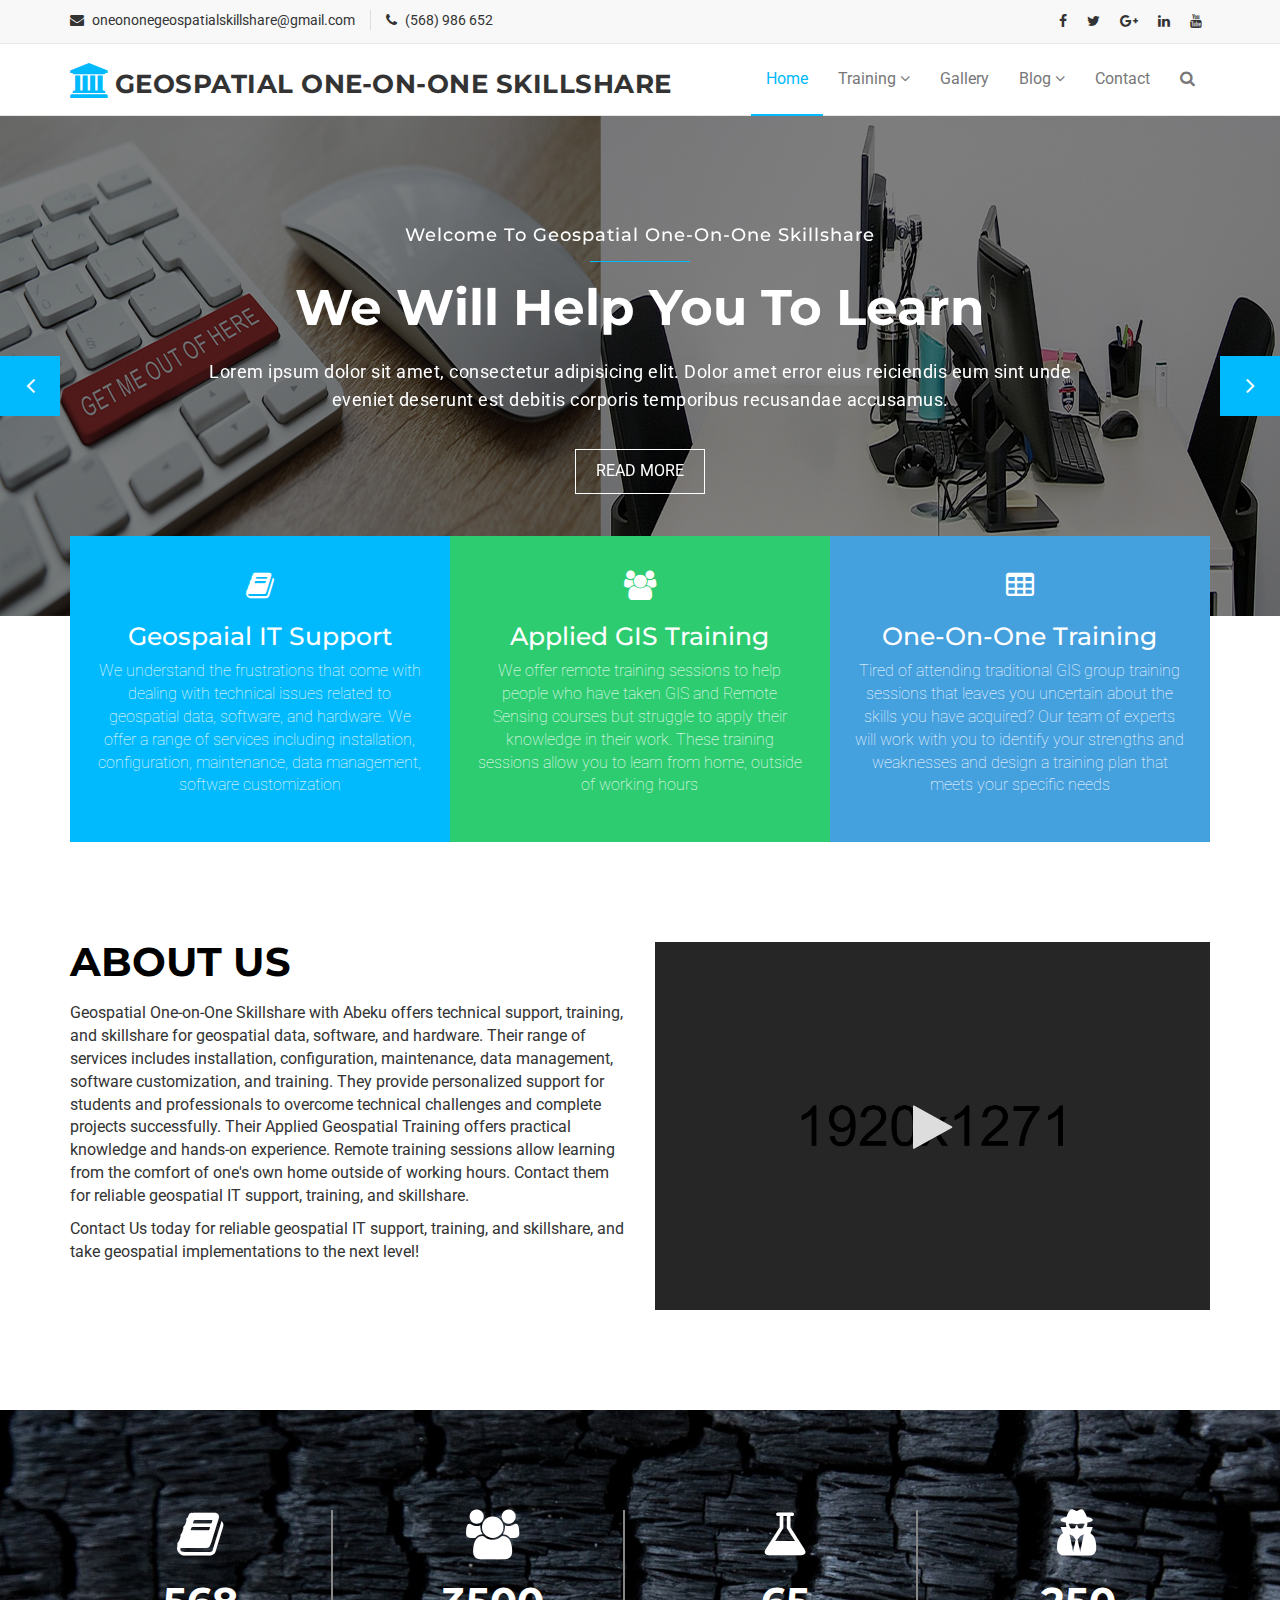
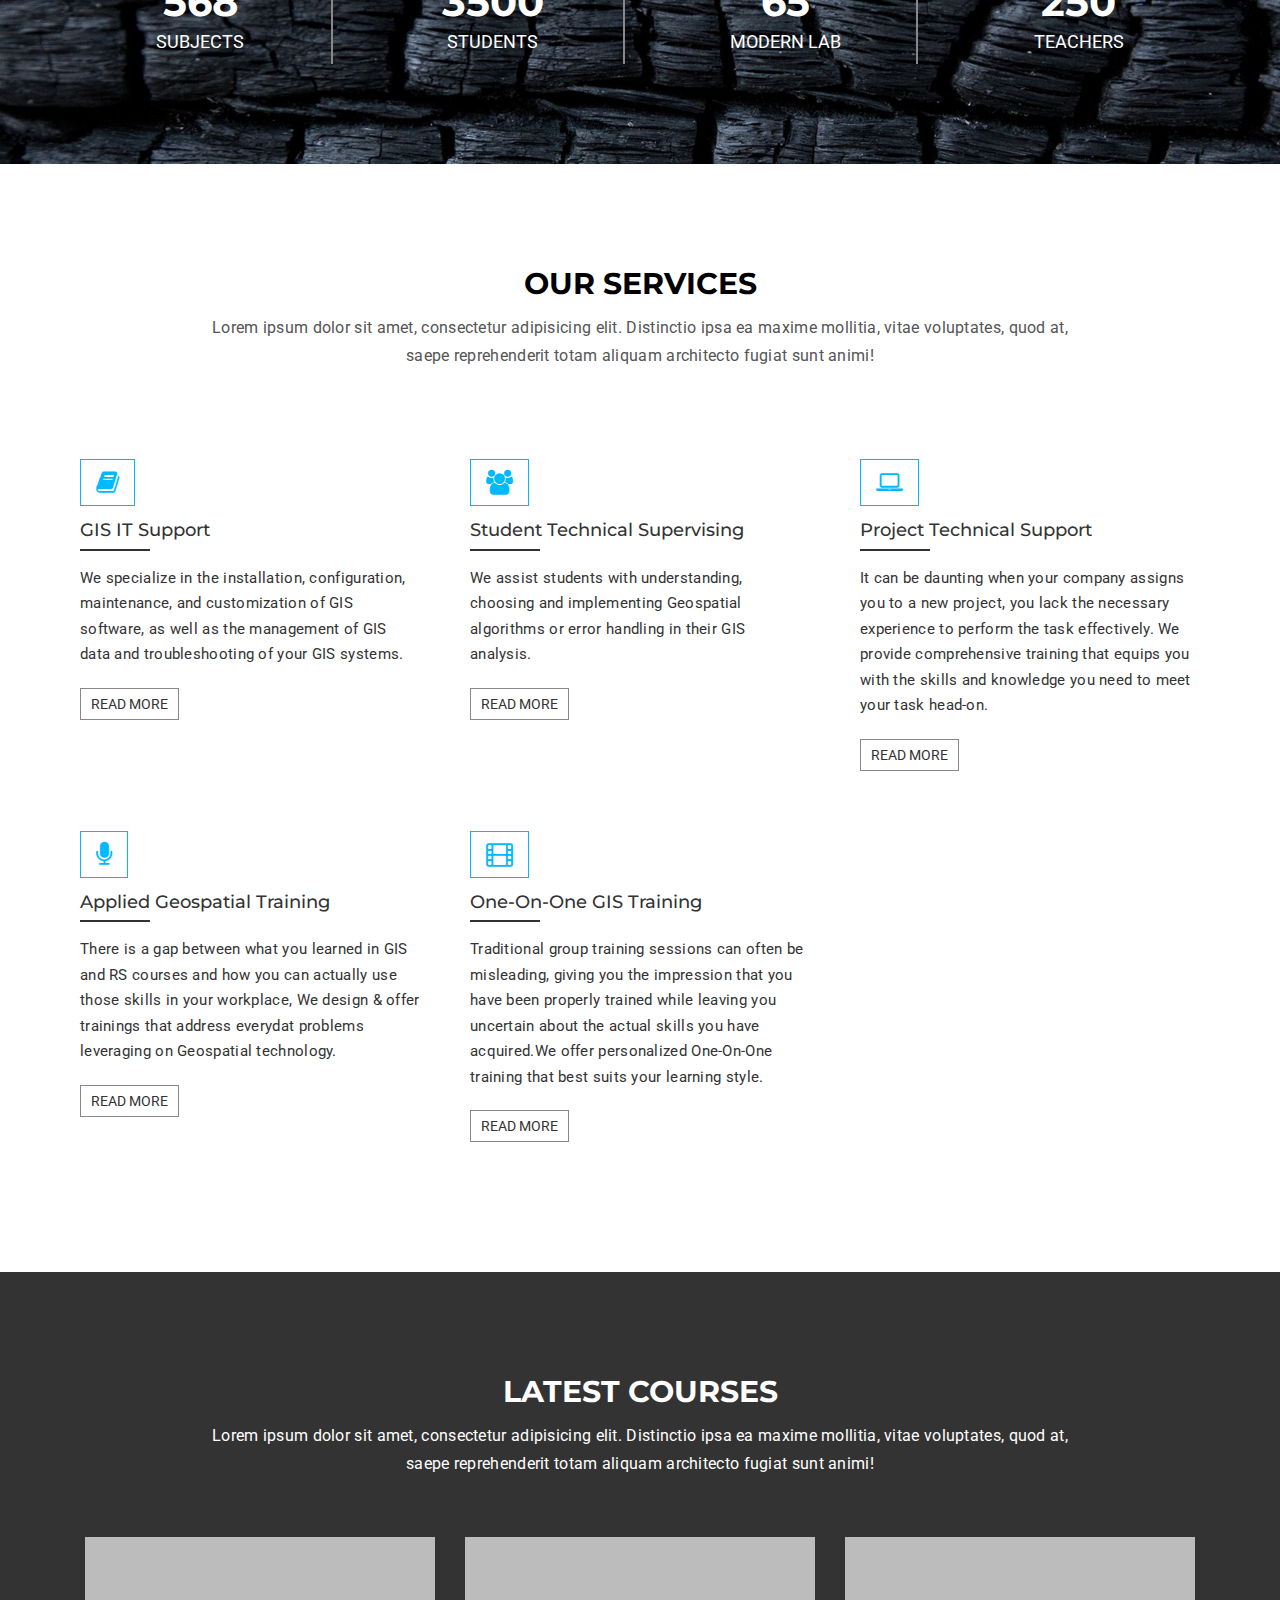
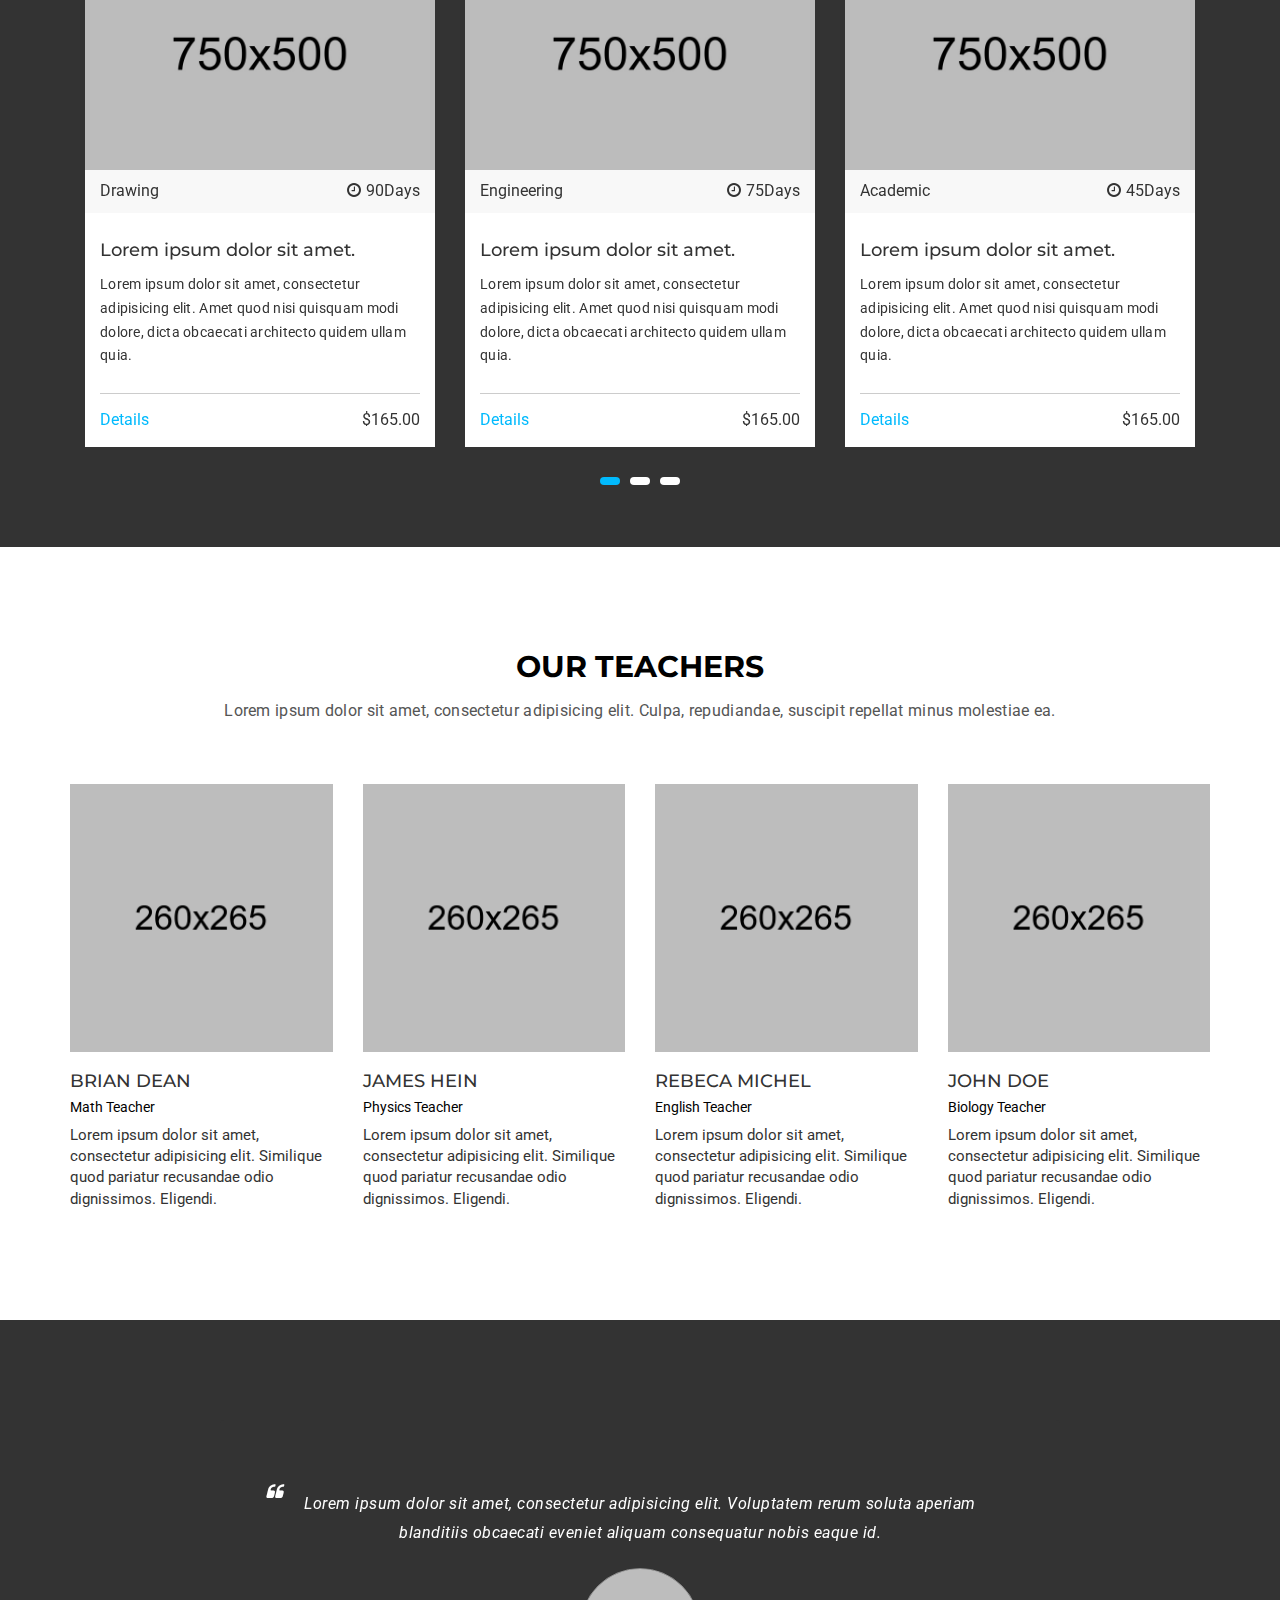
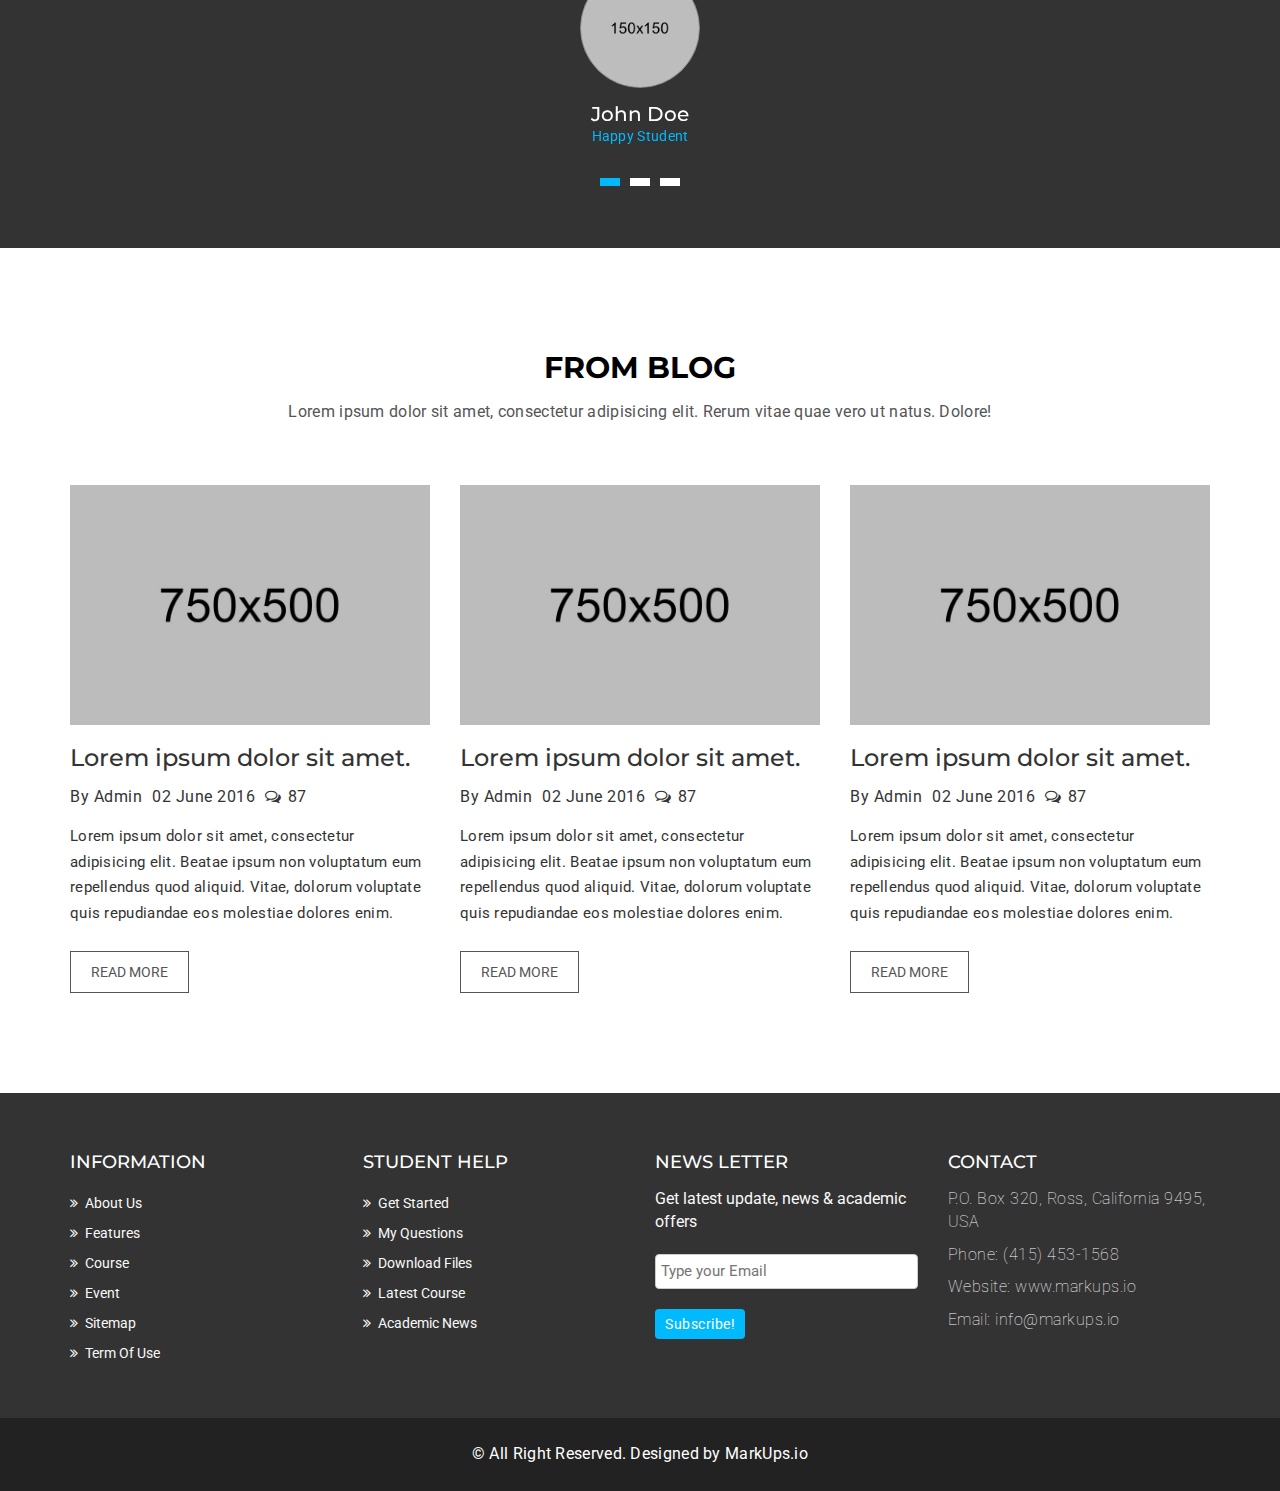
==== index.html @ d15db7eb "Text Logo" ====
<!DOCTYPE html>
<html lang="en">
  <head>
    <meta charset="utf-8">
    <meta http-equiv="X-UA-Compatible" content="IE=edge">
    <meta name="viewport" content="width=device-width, initial-scale=1">    
    <title>One-On-One| Home</title>

    <!-- Favicon -->
    <!-- <link rel="shortcut icon" href="assets/img/favicon.ico" type="image/x-icon"> -->

    <!-- Font awesome -->
    <link href="assets/css/font-awesome.css" rel="stylesheet">
    <!-- Bootstrap -->
    <link href="assets/css/bootstrap.css" rel="stylesheet">   
    <!-- Slick slider -->
    <link rel="stylesheet" type="text/css" href="assets/css/slick.css">          
    <!-- Fancybox slider -->
    <link rel="stylesheet" href="assets/css/jquery.fancybox.css" type="text/css" media="screen" /> 
    <!-- Theme color -->
    <link id="switcher" href="assets/css/theme-color/default-theme.css" rel="stylesheet">          

    <!-- Main style sheet -->
    <link href="assets/css/style.css" rel="stylesheet">    

   
    <!-- Google Fonts -->
    <link href='https://fonts.googleapis.com/css?family=Montserrat:400,700' rel='stylesheet' type='text/css'>
    <link href='https://fonts.googleapis.com/css?family=Roboto:400,400italic,300,300italic,500,700' rel='stylesheet' type='text/css'>
    

    <!-- HTML5 shim and Respond.js for IE8 support of HTML5 elements and media queries -->
    <!-- WARNING: Respond.js doesn't work if you view the page via file:// -->
    <!--[if lt IE 9]>
      <script src="https://oss.maxcdn.com/html5shiv/3.7.2/html5shiv.min.js"></script>
      <script src="https://oss.maxcdn.com/respond/1.4.2/respond.min.js"></script>
    <![endif]-->

  </head>
  <body> 

  <!--START SCROLL TOP BUTTON -->
    <a class="scrollToTop" href="#">
      <i class="fa fa-angle-up"></i>      
    </a>
  <!-- END SCROLL TOP BUTTON -->

  <!-- Start header  -->
  <header id="mu-header">
    <div class="container">
      <div class="row">
        <div class="col-lg-12 col-md-12">
          <div class="mu-header-area">
            <div class="row">
              <div class="col-lg-6 col-md-6 col-sm-6 col-xs-6">
                <div class="mu-header-top-left">
                  <div class="mu-top-email">
                    <i class="fa fa-envelope"></i>
                    <span>oneononegeospatialskillshare@gmail.com</span>
                  </div>
                  <div class="mu-top-phone">
                    <i class="fa fa-phone"></i>
                    <span>(568) 986 652</span>
                  </div>
                </div>
              </div>
              <div class="col-lg-6 col-md-6 col-sm-6 col-xs-6">
                <div class="mu-header-top-right">
                  <nav>
                    <ul class="mu-top-social-nav">
                      <li><a href="#"><span class="fa fa-facebook"></span></a></li>
                      <li><a href="#"><span class="fa fa-twitter"></span></a></li>
                      <li><a href="#"><span class="fa fa-google-plus"></span></a></li>
                      <li><a href="#"><span class="fa fa-linkedin"></span></a></li>
                      <li><a href="#"><span class="fa fa-youtube"></span></a></li>
                    </ul>
                  </nav>
                </div>
              </div>
            </div>
          </div>
        </div>
      </div>
    </div>
  </header>
  <!-- End header  -->
  <!-- Start menu -->
  <section id="mu-menu">
    <nav class="navbar navbar-default" role="navigation">  
      <div class="container">
        <div class="navbar-header">
          <!-- FOR MOBILE VIEW COLLAPSED BUTTON -->
          <button type="button" class="navbar-toggle collapsed" data-toggle="collapse" data-target="#navbar" aria-expanded="false" aria-controls="navbar">
            <span class="sr-only">Toggle navigation</span>
            <span class="icon-bar"></span>
            <span class="icon-bar"></span>
            <span class="icon-bar"></span>
          </button>
          <!-- LOGO -->              
          <!-- TEXT BASED LOGO -->
          <a class="navbar-brand" href="index.html"><i class="fa fa-university"></i><span>Geospatial One-On-One Skillshare</span></a>
          <!-- IMG BASED LOGO  -->
          <!-- <a class="navbar-brand" href="index.html"><img src="assets/img/logo.png" alt="logo"></a> -->
        </div>
        <div id="navbar" class="navbar-collapse collapse">
          <ul id="top-menu" class="nav navbar-nav navbar-right main-nav">
            <li class="active"><a href="index.html">Home</a></li>            
            <li class="dropdown">
              <a href="#" class="dropdown-toggle" data-toggle="dropdown">Training <span class="fa fa-angle-down"></span></a>
              <ul class="dropdown-menu" role="menu">
                <li><a href="course.html">Course Archive</a></li>                
                <li><a href="course-detail.html">Course Detail</a></li>                
              </ul>
            </li>           
            <li><a href="gallery.html">Gallery</a></li>
            <li class="dropdown">
              <a href="#" class="dropdown-toggle" data-toggle="dropdown">Blog <span class="fa fa-angle-down"></span></a>
              <ul class="dropdown-menu" role="menu">
                <li><a href="blog-archive.html">Blog Archive</a></li>                
                <li><a href="blog-single.html">Blog Single</a></li>                
              </ul>
            </li>            
            <li><a href="contact.html">Contact</a></li>             
            <li><a href="#" id="mu-search-icon"><i class="fa fa-search"></i></a></li>
          </ul>                     
        </div><!--/.nav-collapse -->        
      </div>     
    </nav>
  </section>
  <!-- End menu -->
  <!-- Start search box -->
  <div id="mu-search">
    <div class="mu-search-area">      
      <button class="mu-search-close"><span class="fa fa-close"></span></button>
      <div class="container">
        <div class="row">
          <div class="col-md-12">            
            <form class="mu-search-form">
              <input type="search" placeholder="Type Your Keyword(s) & Hit Enter">              
            </form>
          </div>
        </div>
      </div>
    </div>
  </div>
  <!-- End search box -->
  <!-- Start Slider -->
  <section id="mu-slider">
    <!-- Start single slider item -->
    <div class="mu-slider-single">
      <div class="mu-slider-img">
        <figure>
          <img src="assets/img/slider/1.jpg" alt="img">
        </figure>
      </div>
      <div class="mu-slider-content">
        <h4>Welcome To Geospatial One-On-One Skillshare</h4>
        <span></span>
        <h2>We Will Help You To Learn</h2>
        <p>Lorem ipsum dolor sit amet, consectetur adipisicing elit. Dolor amet error eius reiciendis eum sint unde eveniet deserunt est debitis corporis temporibus recusandae accusamus.</p>
        <a href="#" class="mu-read-more-btn">Read More</a>
      </div>
    </div>
    <!-- Start single slider item -->
    <!-- Start single slider item -->
    <div class="mu-slider-single">
      <div class="mu-slider-img">
        <figure>
          <img src="assets/img/slider/2.jpg" alt="img">
        </figure>
      </div>
      <div class="mu-slider-content">
        <h4>Premiumu Quality Free Template</h4>
        <span></span>
        <h2>Best Education Template Ever</h2>
        <p>Lorem ipsum dolor sit amet, consectetur adipisicing elit. Dolor amet error eius reiciendis eum sint unde eveniet deserunt est debitis corporis temporibus recusandae accusamus.</p>
        <a href="#" class="mu-read-more-btn">Read More</a>
      </div>
    </div>
    <!-- Start single slider item -->
    <!-- Start single slider item -->
    <div class="mu-slider-single">
      <div class="mu-slider-img">
        <figure>
          <img src="assets/img/slider/3.jpg" alt="img">
        </figure>
      </div>
      <div class="mu-slider-content">
        <h4>Exclusivly For Education</h4>
        <span></span>
        <h2>Education For Everyone</h2>
        <p>Lorem ipsum dolor sit amet, consectetur adipisicing elit. Dolor amet error eius reiciendis eum sint unde eveniet deserunt est debitis corporis temporibus recusandae accusamus.</p>
        <a href="#" class="mu-read-more-btn">Read More</a>
      </div>
    </div>
    <!-- Start single slider item -->    
  </section>
  <!-- End Slider -->
  <!-- Start service  -->
  <section id="mu-service">
    <div class="container">
      <div class="row">
        <div class="col-lg-12 col-md-12">
          <div class="mu-service-area">
            <!-- Start single service -->
            <div class="mu-service-single">
              <span class="fa fa-book"></span>
              <h3>Geospaial IT Support</h3>
              <p>We understand the frustrations that come with dealing with technical issues related to geospatial data, software, and hardware. We offer a range of services including installation, configuration, maintenance, data management, software customization</p>
            </div>
            <!-- Start single service -->
            <!-- Start single service -->
            <div class="mu-service-single">
              <span class="fa fa-users"></span>
              <h3>Applied GIS Training</h3>
              <p>We offer remote training sessions to help people who have taken GIS and Remote Sensing courses but struggle to apply their knowledge in their work. These training sessions allow you to learn from home, outside of working hours</p>
            </div>
            <!-- Start single service -->
            <!-- Start single service -->
            <div class="mu-service-single">
              <span class="fa fa-table"></span>
              <h3>One-On-One Training</h3>
              <p>Tired of attending traditional GIS group training sessions that leaves you uncertain about the skills you have acquired? Our team of experts will work with you to identify your strengths and weaknesses and design a training plan that meets your specific needs</p>
            </div>
            <!-- Start single service -->
          </div>
        </div>
      </div>
    </div>
  </section>
  <!-- End service  -->

  <!-- Start about us -->
  <section id="mu-about-us">
    <div class="container">
      <div class="row">
        <div class="col-md-12">
          <div class="mu-about-us-area">           
            <div class="row">
              <div class="col-lg-6 col-md-6">
                <div class="mu-about-us-left">
                  <!-- Start Title -->
                  <div class="mu-title">
                    <h2>About Us</h2>              
                  </div>
                  <!-- End Title -->
                  <p>Geospatial One-on-One Skillshare with Abeku offers technical support, training, and skillshare for geospatial data, software, and hardware. Their range of services includes installation, configuration, maintenance, data management, software customization, and training. They provide personalized support for students and professionals to overcome technical challenges and complete projects successfully. Their Applied Geospatial Training offers practical knowledge and hands-on experience. Remote training sessions allow learning from the comfort of one's own home outside of working hours. Contact them for reliable geospatial IT support, training, and skillshare.</p>
                  <!-- <ul>
                    <li>Lorem ipsum dolor sit amet, consectetur adipisicing elit.</li>
                    <li>Saepe a minima quod iste libero rerum dicta!</li>
                    <li>Voluptas obcaecati, iste porro fugit soluta consequuntur. Veritatis?</li>
                    <li>Ipsam deserunt numquam ad error rem unde, omnis.</li>
                    <li>Repellat assumenda adipisci pariatur ipsam eos similique, explicabo.</li>
                  </ul> -->
                  <p>Contact Us today for reliable geospatial IT support, training, and skillshare, and take geospatial implementations to the next level!</p>
                </div>
              </div>
              <div class="col-lg-6 col-md-6">
                <div class="mu-about-us-right">                            
                <a id="mu-abtus-video" href="https://www.youtube.com/embed/HN3pm9qYAUs" target="mutube-video">
                  <img src="assets/img/about-us.jpg" alt="img">
                </a>                
                </div>
              </div>
            </div>
          </div>
        </div>
      </div>
    </div>
  </section>
  <!-- End about us -->

  <!-- Start about us counter -->
  <section id="mu-abtus-counter">
    <div class="container">
      <div class="row">
        <div class="col-md-12">
          <div class="mu-abtus-counter-area">
            <div class="row">
              <!-- Start counter item -->
              <div class="col-lg-3 col-md-3 col-sm-3">
                <div class="mu-abtus-counter-single">
                  <span class="fa fa-book"></span>
                  <h4 class="counter">568</h4>
                  <p>Subjects</p>
                </div>
              </div>
              <!-- End counter item -->
              <!-- Start counter item -->
              <div class="col-lg-3 col-md-3 col-sm-3">
                <div class="mu-abtus-counter-single">
                  <span class="fa fa-users"></span>
                  <h4 class="counter">3500</h4>
                  <p>Students</p>
                </div>
              </div>
              <!-- End counter item -->
              <!-- Start counter item -->
              <div class="col-lg-3 col-md-3 col-sm-3">
                <div class="mu-abtus-counter-single">
                  <span class="fa fa-flask"></span>
                  <h4 class="counter">65</h4>
                  <p>Modern Lab</p>
                </div>
              </div>
              <!-- End counter item -->
              <!-- Start counter item -->
              <div class="col-lg-3 col-md-3 col-sm-3">
                <div class="mu-abtus-counter-single no-border">
                  <span class="fa fa-user-secret"></span>
                  <h4 class="counter">250</h4>
                  <p>Teachers</p>
                </div>
              </div>
              <!-- End counter item -->
            </div>
          </div>
        </div>
      </div>
    </div>
  </section>
  <!-- End about us counter -->

  <!-- Start features section -->
  <section id="mu-features">
    <div class="container">
      <div class="row">
        <div class="col-lg-12 col-md-12">
          <div class="mu-features-area">
            <!-- Start Title -->
            <div class="mu-title">
              <h2>Our Services</h2>
              <p>Lorem ipsum dolor sit amet, consectetur adipisicing elit. Distinctio ipsa ea maxime mollitia, vitae voluptates, quod at, saepe reprehenderit totam aliquam architecto fugiat sunt animi!</p>
            </div>
            <!-- End Title -->
            <!-- Start features content -->
            <div class="mu-features-content">
              <div class="row">
                <div class="col-lg-4 col-md-4  col-sm-6">
                  <div class="mu-single-feature">
                    <span class="fa fa-book"></span>
                    <h4>GIS IT Support</h4>
                    <p> We specialize in the installation, configuration, maintenance, and customization of GIS software, as well as the management of GIS data and troubleshooting of your GIS systems.</p>
                    <a href="#">Read More</a>
                  </div>
                </div>
                <div class="col-lg-4 col-md-4 col-sm-6">
                  <div class="mu-single-feature">
                    <span class="fa fa-users"></span>
                    <h4>Student Technical Supervising</h4>
                    <p>We assist students with  understanding, choosing and implementing Geospatial algorithms or error handling in their GIS analysis.</p>
                    <a href="#">Read More</a>
                  </div>
                </div>
                <div class="col-lg-4 col-md-4 col-sm-6">
                  <div class="mu-single-feature">
                    <span class="fa fa-laptop"></span>
                    <h4>Project Technical Support</h4>
                    <p>It can be daunting when your company assigns you to a new project, you lack the necessary experience to perform the task effectively. We provide comprehensive training that equips you with the skills and knowledge you need to meet your task head-on.</p>
                    <a href="#">Read More</a>
                  </div>
                </div>
                <div class="col-lg-4 col-md-4 col-sm-6">
                  <div class="mu-single-feature">
                    <span class="fa fa-microphone"></span>
                    <h4>Applied Geospatial Training</h4>
                    <p> There is a gap between what you learned in GIS and RS courses and how you can actually use those skills in your workplace, We design & offer trainings that address everydat problems leveraging on Geospatial technology.</p>
                    <a href="#">Read More</a>
                  </div>
                </div>
                <div class="col-lg-4 col-md-4 col-sm-6">
                  <div class="mu-single-feature">
                    <span class="fa fa-film"></span>
                    <h4>One-On-One GIS Training</h4>
                    <p>Traditional group training sessions can often be misleading, giving you the impression that you have been properly trained while leaving you uncertain about the actual skills you have acquired.We offer personalized One-On-One training that best suits your learning style. </p>
                    <a href="#">Read More</a>
                  </div>
                </div>
                <!-- <div class="col-lg-4 col-md-4 col-sm-6">
                  <div class="mu-single-feature">
                    <span class="fa fa-certificate"></span>
                    <h4>Professional Certificate</h4>
                    <p>Lorem ipsum dolor sit amet, consectetur adipisicing elit. Accusamus non dolorem excepturi libero itaque sint labore similique maxime natus eum.</p>
                    <a href="#">Read More</a>
                  </div> -->
                </div>
              </div>
            </div>
            <!-- End features content -->
          </div>
        </div>
      </div>
    </div>
  </section>
  <!-- End features section -->

  <!-- Start latest course section -->
  <section id="mu-latest-courses">
    <div class="container">
      <div class="row">
        <div class="col-lg-12 col-md-12">
          <div class="mu-latest-courses-area">
            <!-- Start Title -->
            <div class="mu-title">
              <h2>Latest Courses</h2>
              <p>Lorem ipsum dolor sit amet, consectetur adipisicing elit. Distinctio ipsa ea maxime mollitia, vitae voluptates, quod at, saepe reprehenderit totam aliquam architecto fugiat sunt animi!</p>
            </div>
            <!-- End Title -->
            <!-- Start latest course content -->
            <div id="mu-latest-course-slide" class="mu-latest-courses-content">
              <div class="col-lg-4 col-md-4 col-xs-12">
                <div class="mu-latest-course-single">
                  <figure class="mu-latest-course-img">
                    <a href="#"><img src="assets/img/courses/1.jpg" alt="img"></a>
                    <figcaption class="mu-latest-course-imgcaption">
                      <a href="#">Drawing</a>
                      <span><i class="fa fa-clock-o"></i>90Days</span>
                    </figcaption>
                  </figure>
                  <div class="mu-latest-course-single-content">
                    <h4><a href="#">Lorem ipsum dolor sit amet.</a></h4>
                    <p>Lorem ipsum dolor sit amet, consectetur adipisicing elit. Amet quod nisi quisquam modi dolore, dicta obcaecati architecto quidem ullam quia.</p>
                    <div class="mu-latest-course-single-contbottom">
                      <a class="mu-course-details" href="#">Details</a>
                      <span class="mu-course-price" href="#">$165.00</span>
                    </div>
                  </div>
                </div>
              </div>
              <div class="col-lg-4 col-md-4 col-xs-12">
                <div class="mu-latest-course-single">
                  <figure class="mu-latest-course-img">
                    <a href="#"><img src="assets/img/courses/2.jpg" alt="img"></a>
                    <figcaption class="mu-latest-course-imgcaption">
                      <a href="#">Engineering </a>
                      <span><i class="fa fa-clock-o"></i>75Days</span>
                    </figcaption>
                  </figure>
                  <div class="mu-latest-course-single-content">
                    <h4><a href="#">Lorem ipsum dolor sit amet.</a></h4>
                    <p>Lorem ipsum dolor sit amet, consectetur adipisicing elit. Amet quod nisi quisquam modi dolore, dicta obcaecati architecto quidem ullam quia.</p>
                    <div class="mu-latest-course-single-contbottom">
                      <a class="mu-course-details" href="#">Details</a>
                      <span class="mu-course-price" href="#">$165.00</span>
                    </div>
                  </div>
                </div>
              </div>
              <div class="col-lg-4 col-md-4 col-xs-12">
                <div class="mu-latest-course-single">
                  <figure class="mu-latest-course-img">
                    <a href="#"><img src="assets/img/courses/3.jpg" alt="img"></a>
                    <figcaption class="mu-latest-course-imgcaption">
                      <a href="#">Academic</a>
                      <span><i class="fa fa-clock-o"></i>45Days</span>
                    </figcaption>
                  </figure>
                  <div class="mu-latest-course-single-content">
                    <h4><a href="#">Lorem ipsum dolor sit amet.</a></h4>
                    <p>Lorem ipsum dolor sit amet, consectetur adipisicing elit. Amet quod nisi quisquam modi dolore, dicta obcaecati architecto quidem ullam quia.</p>
                    <div class="mu-latest-course-single-contbottom">
                      <a class="mu-course-details" href="#">Details</a>
                      <span class="mu-course-price" href="#">$165.00</span>
                    </div>
                  </div>
                </div>
              </div>
              <div class="col-lg-4 col-md-4 col-xs-12">
                <div class="mu-latest-course-single">
                  <figure class="mu-latest-course-img">
                    <a href="#"><img src="assets/img/courses/1.jpg" alt="img"></a>
                    <figcaption class="mu-latest-course-imgcaption">
                      <a href="#">Drawing</a>
                      <span><i class="fa fa-clock-o"></i>90Days</span>
                    </figcaption>
                  </figure>
                  <div class="mu-latest-course-single-content">
                    <h4><a href="#">Lorem ipsum dolor sit amet.</a></h4>
                    <p>Lorem ipsum dolor sit amet, consectetur adipisicing elit. Amet quod nisi quisquam modi dolore, dicta obcaecati architecto quidem ullam quia.</p>
                    <div class="mu-latest-course-single-contbottom">
                      <a class="mu-course-details" href="#">Details</a>
                      <span class="mu-course-price" href="#">$165.00</span>
                    </div>
                  </div>
                </div>
              </div>
              <div class="col-lg-4 col-md-4 col-xs-12">
                <div class="mu-latest-course-single">
                  <figure class="mu-latest-course-img">
                    <a href="#"><img src="assets/img/courses/2.jpg" alt="img"></a>
                    <figcaption class="mu-latest-course-imgcaption">
                      <a href="#">Engineering </a>
                      <span><i class="fa fa-clock-o"></i>75Days</span>
                    </figcaption>
                  </figure>
                  <div class="mu-latest-course-single-content">
                    <h4><a href="#">Lorem ipsum dolor sit amet.</a></h4>
                    <p>Lorem ipsum dolor sit amet, consectetur adipisicing elit. Amet quod nisi quisquam modi dolore, dicta obcaecati architecto quidem ullam quia.</p>
                    <div class="mu-latest-course-single-contbottom">
                      <a class="mu-course-details" href="#">Details</a>
                      <span class="mu-course-price" href="#">$165.00</span>
                    </div>
                  </div>
                </div>
              </div>
              <div class="col-lg-4 col-md-4 col-xs-12">
                <div class="mu-latest-course-single">
                  <figure class="mu-latest-course-img">
                    <a href="#"><img src="assets/img/courses/3.jpg" alt="img"></a>
                    <figcaption class="mu-latest-course-imgcaption">
                      <a href="#">Academic</a>
                      <span><i class="fa fa-clock-o"></i>45Days</span>
                    </figcaption>
                  </figure>
                  <div class="mu-latest-course-single-content">
                    <h4><a href="#">Lorem ipsum dolor sit amet.</a></h4>
                    <p>Lorem ipsum dolor sit amet, consectetur adipisicing elit. Amet quod nisi quisquam modi dolore, dicta obcaecati architecto quidem ullam quia.</p>
                    <div class="mu-latest-course-single-contbottom">
                      <a class="mu-course-details" href="#">Details</a>
                      <span class="mu-course-price" href="#">$165.00</span>
                    </div>
                  </div>
                </div>
              </div>
            </div>
            <!-- End latest course content -->
          </div>
        </div>
      </div>
    </div>
  </section>
  <!-- End latest course section -->

  <!-- Start our teacher -->
  <section id="mu-our-teacher">
    <div class="container">
      <div class="row">
        <div class="col-md-12">
          <div class="mu-our-teacher-area">
            <!-- begain title -->
            <div class="mu-title">
              <h2>Our Teachers</h2>
              <p>Lorem ipsum dolor sit amet, consectetur adipisicing elit. Culpa, repudiandae, suscipit repellat minus molestiae ea.</p>
            </div>
            <!-- end title -->
            <!-- begain our teacher content -->
            <div class="mu-our-teacher-content">
              <div class="row">
                <div class="col-lg-3 col-md-3  col-sm-6">
                  <div class="mu-our-teacher-single">
                    <figure class="mu-our-teacher-img">
                      <img src="assets/img/teachers/teacher-01.png" alt="teacher img">
                      <div class="mu-our-teacher-social">
                        <a href="#"><span class="fa fa-facebook"></span></a>
                        <a href="#"><span class="fa fa-twitter"></span></a>
                        <a href="#"><span class="fa fa-linkedin"></span></a>
                        <a href="#"><span class="fa fa-google-plus"></span></a>
                      </div>
                    </figure>                    
                    <div class="mu-ourteacher-single-content">
                      <h4>Brian Dean</h4>
                      <span>Math Teacher</span>
                      <p>Lorem ipsum dolor sit amet, consectetur adipisicing elit. Similique quod pariatur recusandae odio dignissimos. Eligendi.</p>
                    </div>
                  </div>
                </div>
                <div class="col-lg-3 col-md-3 col-sm-6">
                  <div class="mu-our-teacher-single">
                    <figure class="mu-our-teacher-img">
                      <img src="assets/img/teachers/teacher-02.png" alt="teacher img">
                      <div class="mu-our-teacher-social">
                        <a href="#"><span class="fa fa-facebook"></span></a>
                        <a href="#"><span class="fa fa-twitter"></span></a>
                        <a href="#"><span class="fa fa-linkedin"></span></a>
                        <a href="#"><span class="fa fa-google-plus"></span></a>
                      </div>
                    </figure>                    
                    <div class="mu-ourteacher-single-content">
                      <h4>James Hein</h4>
                      <span>Physics Teacher</span>
                      <p>Lorem ipsum dolor sit amet, consectetur adipisicing elit. Similique quod pariatur recusandae odio dignissimos. Eligendi.</p>
                    </div>
                  </div>
                </div>
                <div class="col-lg-3 col-md-3 col-sm-6">
                  <div class="mu-our-teacher-single">
                    <figure class="mu-our-teacher-img">
                      <img src="assets/img/teachers/teacher-03.png" alt="teacher img">
                      <div class="mu-our-teacher-social">
                        <a href="#"><span class="fa fa-facebook"></span></a>
                        <a href="#"><span class="fa fa-twitter"></span></a>
                        <a href="#"><span class="fa fa-linkedin"></span></a>
                        <a href="#"><span class="fa fa-google-plus"></span></a>
                      </div>
                    </figure>                    
                    <div class="mu-ourteacher-single-content">
                      <h4>Rebeca Michel</h4>
                      <span>English Teacher</span>
                      <p>Lorem ipsum dolor sit amet, consectetur adipisicing elit. Similique quod pariatur recusandae odio dignissimos. Eligendi.</p>
                    </div>
                  </div>
                </div>
                <div class="col-lg-3 col-md-3 col-sm-6">
                  <div class="mu-our-teacher-single">
                    <figure class="mu-our-teacher-img">
                      <img src="assets/img/teachers/teacher-04.png" alt="teacher img">
                      <div class="mu-our-teacher-social">
                        <a href="#"><span class="fa fa-facebook"></span></a>
                        <a href="#"><span class="fa fa-twitter"></span></a>
                        <a href="#"><span class="fa fa-linkedin"></span></a>
                        <a href="#"><span class="fa fa-google-plus"></span></a>
                      </div>
                    </figure>                    
                    <div class="mu-ourteacher-single-content">
                      <h4>John Doe</h4>
                      <span>Biology Teacher</span>
                      <p>Lorem ipsum dolor sit amet, consectetur adipisicing elit. Similique quod pariatur recusandae odio dignissimos. Eligendi.</p>
                    </div>
                  </div>
                </div>
              </div>
            </div> 
            <!-- End our teacher content -->           
          </div>
        </div>
      </div>
    </div>
  </section>
  <!-- End our teacher -->

  <!-- Start testimonial -->
  <section id="mu-testimonial">
    <div class="container">
      <div class="row">
        <div class="col-md-12">
          <div class="mu-testimonial-area">
            <div id="mu-testimonial-slide" class="mu-testimonial-content">
              <!-- start testimonial single item -->
              <div class="mu-testimonial-item">
                <div class="mu-testimonial-quote">
                  <blockquote>
                    <p>Lorem ipsum dolor sit amet, consectetur adipisicing elit. Voluptatem rerum soluta aperiam blanditiis obcaecati eveniet aliquam consequatur nobis eaque id.</p>
                  </blockquote>
                </div>
                <div class="mu-testimonial-img">
                  <img src="assets/img/testimonial-1.png" alt="img">
                </div>
                <div class="mu-testimonial-info">
                  <h4>John Doe</h4>
                  <span>Happy Student</span>
                </div>
              </div>
              <!-- end testimonial single item -->
              <!-- start testimonial single item -->
              <div class="mu-testimonial-item">
                <div class="mu-testimonial-quote">
                  <blockquote>
                    <p>Lorem ipsum dolor sit amet, consectetur adipisicing elit. Voluptatem rerum soluta aperiam blanditiis obcaecati eveniet aliquam consequatur nobis eaque id.</p>
                  </blockquote>
                </div>
                <div class="mu-testimonial-img">
                  <img src="assets/img/testimonial-3.png" alt="img">
                </div>
                <div class="mu-testimonial-info">
                  <h4>Rebaca Michel</h4>
                  <span>Happy Parent</span>
                </div>
              </div>
              <!-- end testimonial single item -->
              <!-- start testimonial single item -->
              <div class="mu-testimonial-item">
                <div class="mu-testimonial-quote">
                  <blockquote>
                    <p>Lorem ipsum dolor sit amet, consectetur adipisicing elit. Voluptatem rerum soluta aperiam blanditiis obcaecati eveniet aliquam consequatur nobis eaque id.</p>
                  </blockquote>
                </div>
                <div class="mu-testimonial-img">
                  <img src="assets/img/testimonial-2.png" alt="img">
                </div>
                <div class="mu-testimonial-info">
                  <h4>Stev Smith</h4>
                  <span>Happy Student</span>
                </div>
              </div>
              <!-- end testimonial single item -->
            </div>
          </div>
        </div>
      </div>
    </div>
  </section>
  <!-- End testimonial -->

  <!-- Start from blog -->
  <section id="mu-from-blog">
    <div class="container">
      <div class="row">
        <div class="col-md-12">
          <div class="mu-from-blog-area">
            <!-- start title -->
            <div class="mu-title">
              <h2>From Blog</h2>
              <p>Lorem ipsum dolor sit amet, consectetur adipisicing elit. Rerum vitae quae vero ut natus. Dolore!</p>
            </div>
            <!-- end title -->  
            <!-- start from blog content   -->
            <div class="mu-from-blog-content">
              <div class="row">
                <div class="col-md-4 col-sm-4">
                  <article class="mu-blog-single-item">
                    <figure class="mu-blog-single-img">
                      <a href="#"><img src="assets/img/blog/blog-1.jpg" alt="img"></a>
                      <figcaption class="mu-blog-caption">
                        <h3><a href="#">Lorem ipsum dolor sit amet.</a></h3>
                      </figcaption>                      
                    </figure>
                    <div class="mu-blog-meta">
                      <a href="#">By Admin</a>
                      <a href="#">02 June 2016</a>
                      <span><i class="fa fa-comments-o"></i>87</span>
                    </div>
                    <div class="mu-blog-description">
                      <p>Lorem ipsum dolor sit amet, consectetur adipisicing elit. Beatae ipsum non voluptatum eum repellendus quod aliquid. Vitae, dolorum voluptate quis repudiandae eos molestiae dolores enim.</p>
                      <a class="mu-read-more-btn" href="#">Read More</a>
                    </div>
                  </article>
                </div>
                <div class="col-md-4 col-sm-4">
                  <article class="mu-blog-single-item">
                    <figure class="mu-blog-single-img">
                      <a href="#"><img src="assets/img/blog/blog-2.jpg" alt="img"></a>
                      <figcaption class="mu-blog-caption">
                        <h3><a href="#">Lorem ipsum dolor sit amet.</a></h3>
                      </figcaption>                      
                    </figure>
                    <div class="mu-blog-meta">
                      <a href="#">By Admin</a>
                      <a href="#">02 June 2016</a>
                      <span><i class="fa fa-comments-o"></i>87</span>
                    </div>
                    <div class="mu-blog-description">
                      <p>Lorem ipsum dolor sit amet, consectetur adipisicing elit. Beatae ipsum non voluptatum eum repellendus quod aliquid. Vitae, dolorum voluptate quis repudiandae eos molestiae dolores enim.</p>
                      <a class="mu-read-more-btn" href="#">Read More</a>
                    </div>
                  </article>
                </div>
                <div class="col-md-4 col-sm-4">
                  <article class="mu-blog-single-item">
                    <figure class="mu-blog-single-img">
                      <a href="#"><img src="assets/img/blog/blog-3.jpg" alt="img"></a>
                      <figcaption class="mu-blog-caption">
                        <h3><a href="#">Lorem ipsum dolor sit amet.</a></h3>
                      </figcaption>                      
                    </figure>
                    <div class="mu-blog-meta">
                      <a href="#">By Admin</a>
                      <a href="#">02 June 2016</a>
                      <span><i class="fa fa-comments-o"></i>87</span>
                    </div>
                    <div class="mu-blog-description">
                      <p>Lorem ipsum dolor sit amet, consectetur adipisicing elit. Beatae ipsum non voluptatum eum repellendus quod aliquid. Vitae, dolorum voluptate quis repudiandae eos molestiae dolores enim.</p>
                      <a class="mu-read-more-btn" href="#">Read More</a>
                    </div>
                  </article>
                </div>
              </div>
            </div>     
            <!-- end from blog content   -->   
          </div>
        </div>
      </div>
    </div>
  </section>
  <!-- End from blog -->

  <!-- Start footer -->
  <footer id="mu-footer">
    <!-- start footer top -->
    <div class="mu-footer-top">
      <div class="container">
        <div class="mu-footer-top-area">
          <div class="row">
            <div class="col-lg-3 col-md-3 col-sm-3">
              <div class="mu-footer-widget">
                <h4>Information</h4>
                <ul>
                  <li><a href="#">About Us</a></li>
                  <li><a href="">Features</a></li>
                  <li><a href="">Course</a></li>
                  <li><a href="">Event</a></li>
                  <li><a href="">Sitemap</a></li>
                  <li><a href="">Term Of Use</a></li>
                </ul>
              </div>
            </div>
            <div class="col-lg-3 col-md-3 col-sm-3">
              <div class="mu-footer-widget">
                <h4>Student Help</h4>
                <ul>
                  <li><a href="">Get Started</a></li>
                  <li><a href="#">My Questions</a></li>
                  <li><a href="">Download Files</a></li>
                  <li><a href="">Latest Course</a></li>
                  <li><a href="">Academic News</a></li>                  
                </ul>
              </div>
            </div>
            <div class="col-lg-3 col-md-3 col-sm-3">
              <div class="mu-footer-widget">
                <h4>News letter</h4>
                <p>Get latest update, news & academic offers</p>
                <form class="mu-subscribe-form">
                  <input type="email" placeholder="Type your Email">
                  <button class="mu-subscribe-btn" type="submit">Subscribe!</button>
                </form>               
              </div>
            </div>
            <div class="col-lg-3 col-md-3 col-sm-3">
              <div class="mu-footer-widget">
                <h4>Contact</h4>
                <address>
                  <p>P.O. Box 320, Ross, California 9495, USA</p>
                  <p>Phone: (415) 453-1568 </p>
                  <p>Website: www.markups.io</p>
                  <p>Email: info@markups.io</p>
                </address>
              </div>
            </div>
          </div>
        </div>
      </div>
    </div>
    <!-- end footer top -->
    <!-- start footer bottom -->
    <div class="mu-footer-bottom">
      <div class="container">
        <div class="mu-footer-bottom-area">
          <p>&copy; All Right Reserved. Designed by <a href="http://www.markups.io/" rel="nofollow">MarkUps.io</a></p>
        </div>
      </div>
    </div>
    <!-- end footer bottom -->
  </footer>
  <!-- End footer -->
  
  <!-- jQuery library -->
  <script src="assets/js/jquery.min.js"></script>  
  <!-- Include all compiled plugins (below), or include individual files as needed -->
  <script src="assets/js/bootstrap.js"></script>   
  <!-- Slick slider -->
  <script type="text/javascript" src="assets/js/slick.js"></script>
  <!-- Counter -->
  <script type="text/javascript" src="assets/js/waypoints.js"></script>
  <script type="text/javascript" src="assets/js/jquery.counterup.js"></script>  
  <!-- Mixit slider -->
  <script type="text/javascript" src="assets/js/jquery.mixitup.js"></script>
  <!-- Add fancyBox -->        
  <script type="text/javascript" src="assets/js/jquery.fancybox.pack.js"></script>
  
  
  <!-- Custom js -->
  <script src="assets/js/custom.js"></script> 

  </body>
</html>
---- assets/css/theme-color/default-theme.css ----
/*=======================================
Template Design By MarkUps.
Author URI : http://www.markups.io/
========================================*/
.scrollToTop {
  background-color: #01bafd;
  border: 2px solid #01bafd;
}

.mu-read-more-btn:hover, .mu-read-more-btn:focus {
  background-color: #01bafd;
  border-color: #01bafd;
}

.mu-post-btn:hover, .mu-post-btn:focus {
  background-color: #01bafd;
  border-color: #01bafd;
}

#mu-header .mu-header-area .mu-header-top-right .mu-top-social-nav li a:hover, #mu-header .mu-header-area .mu-header-top-right .mu-top-social-nav li a:focus {
  color: #01bafd;
}

#mu-menu .navbar-header .navbar-brand i {
  color: #01bafd;
}
#mu-menu .navbar-default .navbar-nav li > a:hover, #mu-menu .navbar-default .navbar-nav li > a:focus {
  border-color: #01bafd;
  color: #01bafd;
}
#mu-menu .navbar-default .navbar-nav li .dropdown-menu {
  border-top: 2px solid #01bafd;
}
#mu-menu .navbar-default .navbar-nav li .dropdown-menu li a:hover, #mu-menu .navbar-default .navbar-nav li .dropdown-menu li a:focus {
  background-color: #01bafd;
}
#mu-menu .navbar-default .navbar-nav .open a:hover, #mu-menu .navbar-default .navbar-nav .open a:focus {
  background-color: #01bafd;
}

#mu-menu .navbar-default .navbar-nav > .active > a, #mu-menu .navbar-default .navbar-nav > .active > a:hover, #mu-menu .navbar-default .navbar-nav > .active > a:focus {
  color: #01bafd;
  border-bottom: 2px solid #01bafd;
  background-color: transparent;
}

#mu-search .mu-search-area .mu-search-close {
  background-color: #01bafd;
}

#mu-slider .mu-slider-single .mu-slider-content span {
  background-color: #01bafd;
}
#mu-slider .slick-prev,
#mu-slider .slick-next {
  background-color: #01bafd;
}

#mu-features .mu-features-area .mu-features-content .mu-single-feature span {
  color: #01bafd;
  border: 1px solid #01bafd;
}
#mu-features .mu-features-area .mu-features-content .mu-single-feature a:hover, #mu-features .mu-features-area .mu-features-content .mu-single-feature a:focus {
  color: #01bafd;
  border-color: #01bafd;
}

#mu-latest-courses .mu-latest-courses-area .mu-latest-courses-content .slick-dots .slick-active {
  background-color: #01bafd;
}

.mu-latest-course-single .mu-latest-course-img .mu-latest-course-imgcaption a:hover, .mu-latest-course-single .mu-latest-course-img .mu-latest-course-imgcaption a:focus {
  color: #01bafd;
}
.mu-latest-course-single .mu-latest-course-single-content h4 a:hover, .mu-latest-course-single .mu-latest-course-single-content h4 a:focus {
  color: #01bafd;
}
.mu-latest-course-single .mu-latest-course-single-content .mu-latest-course-single-contbottom .mu-course-details {
  color: #01bafd;
}

#mu-our-teacher .mu-our-teacher-area .mu-our-teacher-content .mu-our-teacher-single .mu-our-teacher-img .mu-our-teacher-social {
  background-color: #01bafd;
}
#mu-our-teacher .mu-our-teacher-area .mu-our-teacher-content .mu-our-teacher-single .mu-our-teacher-img .mu-our-teacher-social a:hover, #mu-our-teacher .mu-our-teacher-area .mu-our-teacher-content .mu-our-teacher-single .mu-our-teacher-img .mu-our-teacher-social a:focus {
  color: #01bafd;
}

#mu-testimonial .mu-testimonial-area .mu-testimonial-content .mu-testimonial-item .mu-testimonial-info span {
  color: #01bafd;
}
#mu-testimonial .mu-testimonial-area .mu-testimonial-content .slick-dots .slick-active {
  background-color: #01bafd;
}

.mu-blog-single-item .mu-blog-single-img .mu-blog-caption h3 a:hover {
  color: #01bafd;
}
.mu-blog-single-item .mu-blog-meta a:hover, .mu-blog-single-item .mu-blog-meta a:focus {
  color: #01bafd;
}
.mu-blog-single-item .mu-blog-description a:hover, .mu-blog-single-item .mu-blog-description a:focus {
  border-color: #01bafd;
}

#mu-page-breadcrumb .mu-page-breadcrumb-area .breadcrumb .active {
  color: #01bafd;
}

#mu-course-content {
  background-color: #f8f8f8;
  display: inline;
  float: left;
  padding: 100px 0;
  width: 100%;
}
#mu-course-content .mu-course-content-area {
  display: inline;
  float: left;
  width: 100%;
}
#mu-course-content .mu-course-content-area .mu-course-container {
  display: inline;
  float: left;
  width: 100%;
}
#mu-course-content .mu-course-content-area .mu-course-container .mu-latest-course-single {
  border: 1px solid #ccc;
  margin-bottom: 30px;
}
#mu-course-content .mu-course-content-area .mu-sidebar .mu-single-sidebar .mu-sidebar-catg li a:hover, #mu-course-content .mu-course-content-area .mu-sidebar .mu-single-sidebar .mu-sidebar-catg li a:focus {
  color: #01bafd;
}
#mu-course-content .mu-course-content-area .mu-sidebar .mu-single-sidebar .mu-sidebar-popular-courses .media .media-body .media-heading a:hover, #mu-course-content .mu-course-content-area .mu-sidebar .mu-single-sidebar .mu-sidebar-popular-courses .media .media-body .media-heading a:focus {
  color: #01bafd;
}
#mu-course-content .mu-course-content-area .mu-sidebar .mu-single-sidebar .tag-cloud a:hover, #mu-course-content .mu-course-content-area .mu-sidebar .mu-single-sidebar .tag-cloud a:focus {
  color: #01bafd;
  border-color: #01bafd;
}

.mu-pagination .pagination li a:hover, .mu-pagination .pagination li a:focus {
  background-color: #01bafd;
  border-color: #01bafd;
}
.mu-pagination .pagination .active a {
  background-color: #01bafd;
  border-color: #01bafd;
}

.mu-related-item {
  display: inline;
  float: left;
  margin-top: 30px;
  width: 100%;
}
.mu-related-item .mu-related-item-area #mu-related-item-slide .slick-prev,
.mu-related-item .mu-related-item-area #mu-related-item-slide .slick-next {
  background-color: #01bafd;
}

.mu-blog-single .mu-blog-single-item .mu-blog-tags .mu-news-single-tagnav li a:hover, .mu-blog-single .mu-blog-single-item .mu-blog-tags .mu-news-single-tagnav li a:focus {
  color: #01bafd;
}
.mu-blog-single .mu-blog-single-item .mu-blog-social .mu-news-social-nav li a:hover, .mu-blog-single .mu-blog-single-item .mu-blog-social .mu-news-social-nav li a:focus {
  background-color: #01bafd;
  border-color: #01bafd;
}

.mu-blog-single-navigation a:hover, .mu-blog-single-navigation a:focus {
  background-color: #01bafd;
  border-color: #01bafd;
}

.mu-comments-area {
  display: inline;
  float: left;
  width: 100%;
  margin-top: 20px;
}
.mu-comments-area h3 {
  margin-bottom: 20px;
  padding: 20px;
  border-bottom: 1px solid #ccc;
  padding-left: 0;
}
.mu-comments-area .comments .commentlist li .reply-btn:hover, .mu-comments-area .comments .commentlist li .reply-btn:focus {
  background-color: #01bafd;
  border-color: #01bafd;
}
.mu-comments-area .comments .commentlist li .author-tag {
  background-color: #01bafd;
}
.mu-comments-area .comments .comments-pagination li a:hover, .mu-comments-area .comments .comments-pagination li a:focus {
  color: #01bafd;
}

#mu-gallery .mu-gallery-area .mu-gallery-content {
  width: 100%;
}
#mu-gallery .mu-gallery-area .mu-gallery-content .mu-gallery-top ul li {
  background-color: #01bafd;
  border: 1px solid #01bafd;
}
#mu-gallery .mu-gallery-area .mu-gallery-content .mu-gallery-top ul li:hover, #mu-gallery .mu-gallery-area .mu-gallery-content .mu-gallery-top ul li:focus {
  color: #01bafd;
  border-color: #01bafd;
}
#mu-gallery .mu-gallery-area .mu-gallery-content .mu-gallery-top ul .active {
  color: #01bafd;
  border-color: #01bafd;
}
#mu-gallery .mu-gallery-area .mu-gallery-content .mu-gallery-body ul li .mu-single-gallery .mu-single-gallery-item .mu-single-gallery-info .mu-single-gallery-info-inner a {
  background-color: #01bafd;
}

#mu-contact .mu-contact-area .mu-contact-content .mu-contact-left .contactform input[type="text"]:focus,
#mu-contact .mu-contact-area .mu-contact-content .mu-contact-left .contactform input[type="email"]:focus,
#mu-contact .mu-contact-area .mu-contact-content .mu-contact-left .contactform input[type="url"]:focus {
  border-color: #01bafd;
}
#mu-contact .mu-contact-area .mu-contact-content .mu-contact-left .contactform textarea:focus {
  border-color: #01bafd;
}

#mu-error .mu-error-area h2 {
  color: #01bafd;
}

#mu-footer .mu-footer-top .mu-footer-top-area .mu-footer-widget ul li a:hover, #mu-footer .mu-footer-top .mu-footer-top-area .mu-footer-widget ul li a:focus {
  color: #01bafd;
}
#mu-footer .mu-footer-top .mu-footer-top-area .mu-footer-widget .mu-subscribe-form input[type="email"]:focus {
  border-color: #01bafd;
}
#mu-footer .mu-footer-top .mu-footer-top-area .mu-footer-widget .mu-subscribe-form .mu-subscribe-btn {
  background-color: #01bafd;
}

/*=======================================
Template Design By MarkUps.
Author URI : http://www.markups.io/
========================================*/
---- assets/css/style.css ----
/*
  Template Name: Varsity
  Author : MarkUps
  Author URI: http://www.markups.io/
  Version: 1.0
  Tags: light, white, education, online education, school, college, university multi page, custom-colors, Bootstrap, responsive, html5, css3, Sass, template, web template

*/

/* Table of Content
==================================================
#BASIC TYPOGRAPHY
#HEADER SECTION
#NAVBAR SECTION
#SLIDER SECTION
#SERVICE SECTION
#ABOUT US SECTION
#COUNTER SECTION
#FEATURES SECTION
#LATEST COURSES SECTION
#TEACHER SECTION
#TESTIMONIAL SECTION
#FROM BLOG SECTION
# COURSES PAGE
#BLOG PAGE
#GALLERY PAGE
#CONTACT PAGE
#ERROR  PAGE
#FOOTER SECTION
#RESPONSIVE DESIGN
*/

/* BASE - Base tyles, Variables, Mixins, etc. */
body {
  background-color: #ffffff;
  font-family: "Roboto", sans-serif;
  color: #333333;
  font-size: 16px;
  overflow-x: hidden;
}

.no-padding {
  padding: 0;
}

.no-border {
  border: none;
}

/* MODULES - Individual site components */
ul {
  padding: 0;
  margin: 0;
  list-style: none;
}

a {
  text-decoration: none;
  color: #333333;
}

a:hover,
a:focus {
  outline: none;
  text-decoration: none;
}

h1, h2, h3, h4, h5, h6 {
  font-family: "Montserrat", sans-serif;
}

h2 {
  font-size: 30px;
  font-weight: 700;
  line-height: 40px;
  margin: 0;
}

img {
  border: none;
}

.mu-read-more-btn {
  border: 1px solid #fff;
  color: #fff;
  display: inline-block;
  margin-top: 10px;
  padding: 10px 20px;
  text-transform: uppercase;
  -webkit-transition: all 0.5s;
  -moz-transition: all 0.5s;
  -ms-transition: all 0.5s;
  -o-transition: all 0.5s;
  transition: all 0.5s;
}
.mu-read-more-btn:hover, .mu-read-more-btn:focus {
  color: #fff;
}

.mu-post-btn {
  background-color: transparent;
  border: 1px solid #ccc;
  display: inline-block;
  font-size: 16px;
  padding: 10px 18px;
  -webkit-transition: all 0.5s;
  -moz-transition: all 0.5s;
  -ms-transition: all 0.5s;
  -o-transition: all 0.5s;
  transition: all 0.5s;
}
.mu-post-btn:hover, .mu-post-btn:focus {
  color: #fff;
}

/* LAYOUTS - Page layout styles */
/*==================
 HEADER SECTION
====================*/
#mu-header {
  background-color: #f8f8f8;
  display: inline;
  float: left;
  width: 100%;
}
#mu-header .mu-header-area {
  display: inline;
  float: left;
  padding: 10px 0;
  width: 100%;
}
#mu-header .mu-header-area .mu-header-top-left {
  display: inline;
  float: left;
  width: 100%;
}
#mu-header .mu-header-area .mu-header-top-left .mu-top-email {
  display: inline;
  float: left;
  font-size: 14px;
}
#mu-header .mu-header-area .mu-header-top-left .mu-top-email i {
  margin-right: 5px;
}
#mu-header .mu-header-area .mu-header-top-left .mu-top-phone {
  border-left: 1px solid #ddd;
  display: inline;
  font-size: 14px;
  float: left;
  margin-left: 15px;
  padding-left: 15px;
}
#mu-header .mu-header-area .mu-header-top-left .mu-top-phone i {
  margin-right: 5px;
}
#mu-header .mu-header-area .mu-header-top-right {
  display: inline;
  float: left;
  text-align: right;
  width: 100%;
}
#mu-header .mu-header-area .mu-header-top-right .mu-top-social-nav {
  display: inline-block;
}
#mu-header .mu-header-area .mu-header-top-right .mu-top-social-nav li {
  display: inline-block;
}
#mu-header .mu-header-area .mu-header-top-right .mu-top-social-nav li a {
  display: inline-block;
  font-size: 14px;
  padding: 0 8px;
  -webkit-transition: all 0.5s;
  -moz-transition: all 0.5s;
  -ms-transition: all 0.5s;
  -o-transition: all 0.5s;
  transition: all 0.5s;
}

/*==================
 NAVBAR SECTION
====================*/
#mu-menu {
  display: inline;
  float: left;
  width: 100%;
}
#mu-menu .navbar-header .navbar-brand {
  color: #333;
  font-family: "Montserrat", sans-serif;
  font-size: 26px;
  font-weight: bold;
  text-transform: uppercase;
  padding-top: 20px;
  letter-spacing: 0.5px;
}
#mu-menu .navbar-header .navbar-brand i {
  font-size: 35px;
}
#mu-menu .navbar-header .navbar-brand span {
  margin-left: 4px;
}
#mu-menu .navbar-default {
  background-color: #fff;
  border-radius: 0;
  border-left: none;
  border-right: none;
  margin-bottom: 0px;
}
#mu-menu .navbar-default .navbar-nav li > a {
  border-bottom: 2px solid transparent;
  padding-bottom: 25px;
  padding-top: 25px;
  margin-bottom: -1px;
  -webkit-transition: all 0.5s;
  -moz-transition: all 0.5s;
  -ms-transition: all 0.5s;
  -o-transition: all 0.5s;
  transition: all 0.5s;
}
#mu-menu .navbar-default .navbar-nav li #mu-search-icon:hover, #mu-menu .navbar-default .navbar-nav li #mu-search-icon:focus {
  border: none;
}
#mu-menu .navbar-default .navbar-nav li .dropdown-menu {
  border-radius: 0px;
}
#mu-menu .navbar-default .navbar-nav li .dropdown-menu li a {
  color: #333333;
  padding-top: 10px;
  padding-bottom: 10px;
}
#mu-menu .navbar-default .navbar-nav li .dropdown-menu li a:hover, #mu-menu .navbar-default .navbar-nav li .dropdown-menu li a:focus {
  color: #fff;
}
#mu-menu .navbar-default .navbar-nav .open a:hover, #mu-menu .navbar-default .navbar-nav .open a:focus {
  color: #fff;
}

/* ALL SECTION */
/*scrol to top*/
.scrollToTop {
  border-radius: 4px;
  bottom: 60px;
  color: #fff;
  display: none;
  font-size: 30px;
  line-height: 50px;
  height: 50px;
  font-family: "Montserrat", sans-serif;
  padding: 5px 0;
  position: fixed;
  right: 20px;
  text-align: center;
  text-decoration: none;
  width: 50px;
  z-index: 999;
  -webkit-transition: all 0.5s ease 0s;
  -moz-transition: all 0.5s ease 0s;
  -ms-transition: all 0.5s ease 0s;
  -o-transition: all 0.5s ease 0s;
  transition: all 0.5s ease 0s;
}
.scrollToTop i {
  display: block;
}
.scrollToTop span {
  display: block;
  text-transform: uppercase;
  font-size: 14px;
  font-weight: bold;
}

.scrollToTop:hover,
.scrollToTop:focus {
  color: #fff;
}

#mu-search {
  background-color: rgba(0, 0, 0, 0.9);
  height: 100%;
  left: 0;
  opacity: 1;
  position: fixed;
  top: 0;
  transform: translateY(-100%) scale(0);
  -webkit-transition: all 0.5s ease-in-out 0s;
  -moz-transition: all 0.5s ease-in-out 0s;
  -ms-transition: all 0.5s ease-in-out 0s;
  -o-transition: all 0.5s ease-in-out 0s;
  transition: all 0.5s ease-in-out 0s;
  width: 100%;
  z-index: 99999;
}
#mu-search .mu-search-area {
  display: inline;
  float: left;
  width: 100%;
  padding: 20% 0;
  text-align: center;
}
#mu-search .mu-search-area .mu-search-close {
  border: none;
  color: #fff;
  display: inline-block;
  font-size: 25px;
  outline: none;
  height: 50px;
  line-height: 50px;
  position: absolute;
  right: 100px;
  text-align: center;
  top: 50px;
  width: 50px;
}
#mu-search .mu-search-area .mu-search-form input[type="search"] {
  background: transparent none repeat scroll 0 0;
  border: medium none;
  color: #fff;
  font-size: 45px;
  font-family: "Montserrat", sans-serif;
  height: 100px;
  outline: medium none;
  text-align: center;
  width: 100%;
}

#mu-search.mu-search-open {
  transform: translateY(0) scale(1);
}

/*==================
 SLIDER SECTION
====================*/
#mu-slider {
  display: inline;
  float: left;
  width: 100%;
}
#mu-slider .mu-slider-single {
  display: inline;
  float: left;
  width: 100%;
  position: relative;
}
#mu-slider .mu-slider-single .mu-slider-img {
  display: inline;
  float: left;
  width: 100%;
  height: 500px;
}
#mu-slider .mu-slider-single .mu-slider-img:after {
  background-color: rgba(0, 0, 0, 0.5);
  content: '';
  position: absolute;
  left: 0;
  right: 0;
  top: 0;
  bottom: 0;
}
#mu-slider .mu-slider-single .mu-slider-img figure {
  height: 100%;
  width: 100%;
}
#mu-slider .mu-slider-single .mu-slider-img figure img {
  width: 100%;
  height: 100%;
}
#mu-slider .mu-slider-single .mu-slider-content {
  color: #fff;
  position: absolute;
  left: 0;
  right: 0;
  top: 20%;
  padding: 0 15%;
  width: 100%;
  text-align: center;
  height: 100%;
}
#mu-slider .mu-slider-single .mu-slider-content h4 {
  letter-spacing: 1px;
  margin-bottom: 0;
}
#mu-slider .mu-slider-single .mu-slider-content span {
  display: inline-block;
  height: 1px;
  width: 100px;
}
#mu-slider .mu-slider-single .mu-slider-content h2 {
  font-size: 50px;
  line-height: 80px;
  margin-bottom: 10px;
}
#mu-slider .mu-slider-single .mu-slider-content p {
  font-size: 18px;
  letter-spacing: 0.5px;
  line-height: 28px;
}
#mu-slider .mu-slider-single .mu-slider-content a {
  margin-top: 25px;
}
#mu-slider .slick-prev,
#mu-slider .slick-next {
  height: 60px;
  width: 60px;
}
#mu-slider .slick-prev:before,
#mu-slider .slick-next:before {
  color: #fff;
  font-size: 25px;
}

/*==================
 SERVICE SECTION
====================*/
#mu-service {
  display: inline;
  float: left;
  margin-top: -80px;
  width: 100%;
}
#mu-service .mu-service-area {
  display: inline;
  float: left;
  width: 100%;
}
#mu-service .mu-service-area .mu-service-single {
  background-color: #01bafd;
  color: #fff;
  display: inline;
  float: left;
  padding: 35px 25px;
  text-align: center;
  width: 33.33%;
}
#mu-service .mu-service-area .mu-service-single:nth-child(2) {
  background-color: #2ecc71;
}
#mu-service .mu-service-area .mu-service-single:nth-child(3) {
  background-color: #45a0de;
}
#mu-service .mu-service-area .mu-service-single span {
  font-size: 30px;
}
#mu-service .mu-service-area .mu-service-single h3 {
  font-size: 25px;
}
#mu-service .mu-service-area .mu-service-single p {
  font-weight: lighter;
}

/*==================
 ABOUT SECTION
====================*/
#mu-about-us {
  display: inline;
  float: left;
  width: 100%;
  padding: 100px 0;
}
#mu-about-us .mu-about-us-area {
  display: inline;
  float: left;
  width: 100%;
}
#mu-about-us .mu-about-us-area .mu-about-us-left {
  display: inline;
  float: left;
  width: 100%;
}
#mu-about-us .mu-about-us-area .mu-about-us-left h2 {
  font-size: 40px;
  margin-bottom: 20px;
  text-align: left;
}
#mu-about-us .mu-about-us-area .mu-about-us-left ul {
  margin-left: 25px;
  margin-bottom: 15px;
}
#mu-about-us .mu-about-us-area .mu-about-us-left ul li {
  line-height: 30px;
  list-style: circle;
}
#mu-about-us .mu-about-us-area .mu-about-us-right {
  display: inline;
  float: left;
  width: 100%;
  display: block;
  width: 100%;
  background-color: #ccc;
}
#mu-about-us .mu-about-us-area .mu-about-us-right a {
  display: block;
  width: 100%;
  position: relative;
}
#mu-about-us .mu-about-us-area .mu-about-us-right a img {
  width: 100%;
}
#mu-about-us .mu-about-us-area .mu-about-us-right a:after {
  background-color: rgba(0, 0, 0, 0.8);
  bottom: 0;
  color: #ddd;
  content: '\f04b';
  font-family: fontAwesome;
  font-size: 50px;
  left: 0;
  padding-top: 27%;
  position: absolute;
  right: 0;
  text-align: center;
  top: 0;
}

/*==== about us dynamic video player ====*/
#about-video-popup {
  background-color: rgba(0, 0, 0, 0.9);
  position: fixed;
  left: 0;
  top: 0;
  right: 0;
  text-align: center;
  bottom: 0;
  z-index: 99999;
}
#about-video-popup span {
  color: #fff;
  cursor: pointer;
  float: right;
  font-size: 30px;
  margin-right: 50px;
  margin-top: 50px;
}
#about-video-popup iframe {
  background: url(../img/loader.gif) center center no-repeat;
  margin: 10% auto;
  width: 650px;
  height: 450px;
}

.mu-title {
  display: inline;
  float: left;
  text-align: center;
  width: 100%;
}
.mu-title h2 {
  color: #000;
  margin-bottom: 10px;
  text-transform: uppercase;
}
.mu-title p {
  color: #555;
  letter-spacing: 0.3px;
  line-height: 1.7;
  padding: 0 120px;
}

/*==================
 ABOUT US COUNTER SECTION
====================*/
#mu-abtus-counter {
  background-image: url("../img/counter-bg.jpg");
  background-repeat: no-repeat;
  background-size: 100%;
  display: inline;
  float: left;
  padding: 100px 0;
  width: 100%;
}
#mu-abtus-counter .mu-abtus-counter-area {
  display: inline;
  float: left;
  width: 100%;
}
#mu-abtus-counter .mu-abtus-counter-area .mu-abtus-counter-single {
  border-right: 2px solid #888;
  display: inline;
  float: left;
  text-align: center;
  width: 100%;
}
#mu-abtus-counter .mu-abtus-counter-area .mu-abtus-counter-single span {
  color: #fff;
  display: inline-block;
  font-size: 50px;
}
#mu-abtus-counter .mu-abtus-counter-area .mu-abtus-counter-single h4 {
  color: #fff;
  font-size: 40px;
  font-weight: bold;
  margin-bottom: 5px;
  margin-top: 20px;
}
#mu-abtus-counter .mu-abtus-counter-area .mu-abtus-counter-single p {
  color: #fff;
  font-size: 18px;
  text-transform: uppercase;
}
#mu-abtus-counter .mu-abtus-counter-area .no-border {
  border: none;
}

/*==================
 FEATURES SECTION
====================*/
#mu-features {
  display: inline;
  float: left;
  padding: 100px 0;
  width: 100%;
}
#mu-features .mu-features-area {
  display: inline;
  float: left;
  width: 100%;
}
#mu-features .mu-features-area .mu-features-content {
  display: inline;
  float: left;
  margin-top: 50px;
  width: 100%;
}
#mu-features .mu-features-area .mu-features-content .mu-single-feature {
  display: inline;
  float: left;
  margin-bottom: 30px;
  margin-top: 30px;
  padding: 0 10px;
  width: 100%;
}
#mu-features .mu-features-area .mu-features-content .mu-single-feature span {
  font-size: 25px;
  padding: 10px 15px;
}
#mu-features .mu-features-area .mu-features-content .mu-single-feature h4 {
  margin-bottom: 15px;
  margin-top: 15px;
  padding-bottom: 10px;
  position: relative;
}
#mu-features .mu-features-area .mu-features-content .mu-single-feature h4:after {
  background-color: #333;
  content: '';
  left: 0;
  right: 0;
  bottom: 0;
  height: 2px;
  width: 70px;
  position: absolute;
}
#mu-features .mu-features-area .mu-features-content .mu-single-feature p {
  font-size: 15px;
  letter-spacing: 0.3px;
  line-height: 1.7;
}
#mu-features .mu-features-area .mu-features-content .mu-single-feature a {
  border: 1px solid #888;
  display: inline-block;
  font-size: 14px;
  margin-top: 10px;
  padding: 5px 10px;
  text-transform: uppercase;
  -webkit-transition: all 0.5s;
  -moz-transition: all 0.5s;
  -ms-transition: all 0.5s;
  -o-transition: all 0.5s;
  transition: all 0.5s;
}

/*==================
 LATEST COURSES SECTION
====================*/
#mu-latest-courses {
  background-color: #333;
  display: inline;
  float: left;
  padding: 100px 0;
  width: 100%;
}
#mu-latest-courses .mu-latest-courses-area {
  display: inline;
  float: left;
  width: 100%;
}
#mu-latest-courses .mu-latest-courses-area .mu-title h2 {
  color: #fff;
}
#mu-latest-courses .mu-latest-courses-area .mu-title p {
  color: #fff;
}
#mu-latest-courses .mu-latest-courses-area .mu-latest-courses-content {
  display: inline;
  float: left;
  margin-top: 50px;
  width: 100%;
}
#mu-latest-courses .mu-latest-courses-area .mu-latest-courses-content .slick-slide {
  outline: none;
}
#mu-latest-courses .mu-latest-courses-area .mu-latest-courses-content .slick-dots li {
  background-color: #fff;
  border-radius: 4px;
  height: 8px;
  width: 20px;
}
#mu-latest-courses .mu-latest-courses-area .mu-latest-courses-content .slick-dots li button {
  display: none;
}

.mu-latest-course-single {
  background-color: #fff;
  display: inline;
  float: left;
  width: 100%;
}
.mu-latest-course-single .mu-latest-course-img {
  display: inline;
  float: left;
  width: 100%;
}
.mu-latest-course-single .mu-latest-course-img a {
  display: block;
}
.mu-latest-course-single .mu-latest-course-img a img {
  width: 100%;
}
.mu-latest-course-single .mu-latest-course-img .mu-latest-course-imgcaption {
  background-color: #f8f8f8;
  display: inline;
  float: left;
  padding: 10px 15px;
  width: 100%;
}
.mu-latest-course-single .mu-latest-course-img .mu-latest-course-imgcaption a {
  display: inline-block;
  float: left;
  -webkit-transition: all 0.5s;
  -moz-transition: all 0.5s;
  -ms-transition: all 0.5s;
  -o-transition: all 0.5s;
  transition: all 0.5s;
}
.mu-latest-course-single .mu-latest-course-img .mu-latest-course-imgcaption span {
  float: right;
}
.mu-latest-course-single .mu-latest-course-img .mu-latest-course-imgcaption span i {
  margin-right: 5px;
}
.mu-latest-course-single .mu-latest-course-single-content {
  display: inline;
  float: left;
  width: 100%;
  padding: 15px;
}
.mu-latest-course-single .mu-latest-course-single-content h4 {
  color: #333;
  line-height: 1.4;
}
.mu-latest-course-single .mu-latest-course-single-content h4 a {
  color: #333;
  -webkit-transition: all 0.5s;
  -moz-transition: all 0.5s;
  -ms-transition: all 0.5s;
  -o-transition: all 0.5s;
  transition: all 0.5s;
}
.mu-latest-course-single .mu-latest-course-single-content p {
  font-size: 14px;
  letter-spacing: 0.3px;
  line-height: 1.7;
}
.mu-latest-course-single .mu-latest-course-single-content .mu-latest-course-single-contbottom {
  border-top: 1px solid #ccc;
  display: inline;
  float: left;
  margin-top: 15px;
  padding-top: 15px;
  width: 100%;
}
.mu-latest-course-single .mu-latest-course-single-content .mu-latest-course-single-contbottom .mu-course-details {
  display: inline-block;
  float: left;
  -webkit-transition: all 0.5s;
  -moz-transition: all 0.5s;
  -ms-transition: all 0.5s;
  -o-transition: all 0.5s;
  transition: all 0.5s;
}
.mu-latest-course-single .mu-latest-course-single-content .mu-latest-course-single-contbottom .mu-course-details:hover, .mu-latest-course-single .mu-latest-course-single-content .mu-latest-course-single-contbottom .mu-course-details:focus {
  color: #333;
}
.mu-latest-course-single .mu-latest-course-single-content .mu-latest-course-single-contbottom .mu-course-price {
  display: inline-block;
  float: right;
}

/*==================
 TEACHER SECTION
====================*/
#mu-our-teacher {
  display: inline;
  float: left;
  padding: 100px 0;
  width: 100%;
}
#mu-our-teacher .mu-our-teacher-area {
  display: inline;
  float: left;
  width: 100%;
}
#mu-our-teacher .mu-our-teacher-area .mu-our-teacher-content {
  display: inline;
  float: left;
  margin-top: 50px;
  width: 100%;
}
#mu-our-teacher .mu-our-teacher-area .mu-our-teacher-content .mu-our-teacher-single {
  display: inline;
  float: left;
  width: 100%;
}
#mu-our-teacher .mu-our-teacher-area .mu-our-teacher-content .mu-our-teacher-single:hover .mu-our-teacher-img .mu-our-teacher-social {
  opacity: 1;
}
#mu-our-teacher .mu-our-teacher-area .mu-our-teacher-content .mu-our-teacher-single:hover .mu-our-teacher-img .mu-our-teacher-social a {
  -moz-transform: translateY(0%);
  -o-transform: translateY(0%);
  -ms-transform: translateY(0%);
  -webkit-transform: translateY(0%);
  transform: translateY(0%);
}
#mu-our-teacher .mu-our-teacher-area .mu-our-teacher-content .mu-our-teacher-single .mu-our-teacher-img {
  background-color: #ccc;
  display: inline;
  position: relative;
  float: left;
  width: 100%;
}
#mu-our-teacher .mu-our-teacher-area .mu-our-teacher-content .mu-our-teacher-single .mu-our-teacher-img img {
  width: 100%;
}
#mu-our-teacher .mu-our-teacher-area .mu-our-teacher-content .mu-our-teacher-single .mu-our-teacher-img .mu-our-teacher-social {
  bottom: 0;
  left: 0;
  opacity: 0;
  overflow: hidden;
  padding-top: 43.5%;
  position: absolute;
  right: 0;
  text-align: center;
  top: 0;
  -webkit-transition: all 0.5s;
  -moz-transition: all 0.5s;
  -ms-transition: all 0.5s;
  -o-transition: all 0.5s;
  transition: all 0.5s;
}
#mu-our-teacher .mu-our-teacher-area .mu-our-teacher-content .mu-our-teacher-single .mu-our-teacher-img .mu-our-teacher-social a {
  border: 2px solid #fff;
  color: #fff;
  display: inline-block;
  font-size: 18px;
  height: 40px;
  line-height: 40px;
  margin: 0 5px;
  width: 40px;
  -moz-transform: translateY(-1000%);
  -o-transform: translateY(-1000%);
  -ms-transform: translateY(-1000%);
  -webkit-transform: translateY(-1000%);
  transform: translateY(-1000%);
  -webkit-transition: all 0.5s;
  -moz-transition: all 0.5s;
  -ms-transition: all 0.5s;
  -o-transition: all 0.5s;
  transition: all 0.5s;
}
#mu-our-teacher .mu-our-teacher-area .mu-our-teacher-content .mu-our-teacher-single .mu-our-teacher-img .mu-our-teacher-social a:hover, #mu-our-teacher .mu-our-teacher-area .mu-our-teacher-content .mu-our-teacher-single .mu-our-teacher-img .mu-our-teacher-social a:focus {
  background-color: #FFF;
}
#mu-our-teacher .mu-our-teacher-area .mu-our-teacher-content .mu-our-teacher-single .mu-ourteacher-single-content {
  display: inline;
  float: left;
  width: 100%;
}
#mu-our-teacher .mu-our-teacher-area .mu-our-teacher-content .mu-our-teacher-single .mu-ourteacher-single-content h4 {
  margin-bottom: 0;
  margin-top: 20px;
  text-transform: uppercase;
}
#mu-our-teacher .mu-our-teacher-area .mu-our-teacher-content .mu-our-teacher-single .mu-ourteacher-single-content span {
  color: #000;
  display: block;
  font-size: 14px;
  margin-bottom: 8px;
  margin-top: 5px;
}
#mu-our-teacher .mu-our-teacher-area .mu-our-teacher-content .mu-our-teacher-single .mu-ourteacher-single-content p {
  font-size: 15px;
}

/*==================
 TESTIMONIAL SECTION
====================*/
#mu-testimonial {
  background-attachment: fixed;
  background-image: url("../img/testimonial-bg.jpg");
  background-position: center center;
  background-size: cover;
  display: inline;
  float: left;
  padding: 100px 0;
  position: relative;
  width: 100%;
  z-index: 10;
}
#mu-testimonial:after {
  background-color: rgba(0, 0, 0, 0.8);
  content: '';
  position: absolute;
  left: 0;
  top: 0;
  bottom: 0;
  right: 0;
}
#mu-testimonial .mu-testimonial-area {
  display: inline;
  float: left;
  padding: 0 150px;
  position: relative;
  width: 100%;
  z-index: 99;
}
#mu-testimonial .mu-testimonial-area .mu-testimonial-content {
  display: inline;
  float: left;
  width: 100%;
}
#mu-testimonial .mu-testimonial-area .mu-testimonial-content .mu-testimonial-item {
  display: inline;
  float: left;
  width: 100%;
  outline: none;
}
#mu-testimonial .mu-testimonial-area .mu-testimonial-content .mu-testimonial-item .mu-testimonial-quote {
  background-color: #333;
  border-radius: 4px;
  display: inline;
  float: left;
  padding: 60px 30px;
  width: 100%;
}
#mu-testimonial .mu-testimonial-area .mu-testimonial-content .mu-testimonial-item .mu-testimonial-quote blockquote {
  border: none;
  text-align: center;
  margin-bottom: 0;
  position: relative;
}
#mu-testimonial .mu-testimonial-area .mu-testimonial-content .mu-testimonial-item .mu-testimonial-quote blockquote:before {
  content: '\f10d';
  color: #fff;
  font-family: fontAwesome;
  font-style: italic;
  left: 2%;
  position: absolute;
  top: 0;
}
#mu-testimonial .mu-testimonial-area .mu-testimonial-content .mu-testimonial-item .mu-testimonial-quote blockquote p {
  color: #fff;
  font-size: 16px;
  font-style: italic;
  letter-spacing: 0.5px;
  line-height: 1.8;
  margin-bottom: 0;
}
#mu-testimonial .mu-testimonial-area .mu-testimonial-content .mu-testimonial-item .mu-testimonial-img {
  display: inline;
  float: left;
  width: 100%;
  text-align: center;
}
#mu-testimonial .mu-testimonial-area .mu-testimonial-content .mu-testimonial-item .mu-testimonial-img img {
  background-color: #555;
  border: 1px solid #888;
  border-radius: 50%;
  margin: -50px auto 5px;
  padding: 0;
  width: 120px;
}
#mu-testimonial .mu-testimonial-area .mu-testimonial-content .mu-testimonial-item .mu-testimonial-info {
  display: inline;
  float: left;
  width: 100%;
  text-align: center;
}
#mu-testimonial .mu-testimonial-area .mu-testimonial-content .mu-testimonial-item .mu-testimonial-info h4 {
  color: #fff;
  font-size: 20px;
  margin-bottom: 0px;
}
#mu-testimonial .mu-testimonial-area .mu-testimonial-content .mu-testimonial-item .mu-testimonial-info span {
  font-size: 14px;
  letter-spacing: 0.3px;
}
#mu-testimonial .mu-testimonial-area .mu-testimonial-content .slick-dots li {
  background-color: #fff;
  height: 8px;
  width: 20px;
}
#mu-testimonial .mu-testimonial-area .mu-testimonial-content .slick-dots li button {
  display: none;
}

/*==================
 FROM BLOG SECTION
====================*/
#mu-from-blog {
  display: inline;
  float: left;
  padding: 100px 0;
  width: 100%;
}
#mu-from-blog .mu-from-blog-area {
  display: inline;
  float: left;
  width: 100%;
}
#mu-from-blog .mu-from-blog-area .mu-from-blog-content {
  display: inline;
  float: left;
  margin-top: 50px;
  width: 100%;
}

.mu-blog-single-item {
  display: inline;
  float: left;
  width: 100%;
}
.mu-blog-single-item .mu-blog-single-img {
  display: inline;
  float: left;
  width: 100%;
}
.mu-blog-single-item .mu-blog-single-img a {
  display: block;
}
.mu-blog-single-item .mu-blog-single-img a img {
  width: 100%;
}
.mu-blog-single-item .mu-blog-single-img .mu-blog-caption {
  display: inline;
  float: left;
  width: 100%;
}
.mu-blog-single-item .mu-blog-single-img .mu-blog-caption h3 a {
  -webkit-transition: all 0.5s;
  -moz-transition: all 0.5s;
  -ms-transition: all 0.5s;
  -o-transition: all 0.5s;
  transition: all 0.5s;
}
.mu-blog-single-item .mu-blog-meta {
  display: inline;
  float: left;
  margin-bottom: 15px;
  width: 100%;
  margin-top: 5px;
}
.mu-blog-single-item .mu-blog-meta a {
  display: inline-block;
  float: left;
  letter-spacing: 0.5px;
  margin-right: 10px;
  -webkit-transition: all 0.5s;
  -moz-transition: all 0.5s;
  -ms-transition: all 0.5s;
  -o-transition: all 0.5s;
  transition: all 0.5s;
}
.mu-blog-single-item .mu-blog-meta span {
  display: inline-block;
  float: left;
}
.mu-blog-single-item .mu-blog-meta span i {
  margin-right: 7px;
}
.mu-blog-single-item .mu-blog-description {
  display: inline;
  float: left;
  width: 100%;
}
.mu-blog-single-item .mu-blog-description p {
  font-size: 15px;
  letter-spacing: 0.3px;
  line-height: 1.7;
}
.mu-blog-single-item .mu-blog-description a {
  border-color: #555;
  color: #555;
  font-size: 14px;
  margin-top: 15px;
}
.mu-blog-single-item .mu-blog-description a:hover, .mu-blog-single-item .mu-blog-description a:focus {
  color: #fff;
}

/*==================
 COURSES PAGE
====================*/
#mu-page-breadcrumb {
  background-color: #333;
  display: inline;
  float: left;
  padding: 30px 0;
  width: 100%;
}
#mu-page-breadcrumb .mu-page-breadcrumb-area {
  display: inline;
  float: left;
  width: 100%;
}
#mu-page-breadcrumb .mu-page-breadcrumb-area h2 {
  text-align: center;
  color: #fff;
}
#mu-page-breadcrumb .mu-page-breadcrumb-area .breadcrumb {
  background-color: transparent;
  border-radius: 0;
  margin-bottom: 0;
  margin-top: 10px;
  text-align: center;
}
#mu-page-breadcrumb .mu-page-breadcrumb-area .breadcrumb li {
  color: #fff;
}
#mu-page-breadcrumb .mu-page-breadcrumb-area .breadcrumb li a {
  color: #fff;
}

#mu-course-content {
  background-color: #f8f8f8;
  display: inline;
  float: left;
  padding: 100px 0;
  width: 100%;
}
#mu-course-content .mu-course-content-area {
  display: inline;
  float: left;
  width: 100%;
}
#mu-course-content .mu-course-content-area .mu-course-container {
  display: inline;
  float: left;
  width: 100%;
}
#mu-course-content .mu-course-content-area .mu-course-container .mu-latest-course-single {
  border: 1px solid #ccc;
  margin-bottom: 30px;
}
#mu-course-content .mu-course-content-area .mu-sidebar {
  display: inline;
  float: left;
  width: 100%;
}
#mu-course-content .mu-course-content-area .mu-sidebar .mu-single-sidebar {
  background-color: #FFF;
  display: inline;
  float: left;
  margin-bottom: 25px;
  padding: 0 10px 10px;
  width: 100%;
}
#mu-course-content .mu-course-content-area .mu-sidebar .mu-single-sidebar .mu-sidebar-catg {
  padding-left: 15px;
}
#mu-course-content .mu-course-content-area .mu-sidebar .mu-single-sidebar .mu-sidebar-catg li a {
  color: #333;
  display: inline-block;
  font-size: 15px;
  font-weight: normal;
  padding: 5px 0 5px 15px;
  position: relative;
  text-transform: capitalize;
  -webkit-transition: all 0.5s ease 0s;
  -moz-transition: all 0.5s ease 0s;
  -ms-transition: all 0.5s ease 0s;
  -o-transition: all 0.5s ease 0s;
  transition: all 0.5s ease 0s;
}
#mu-course-content .mu-course-content-area .mu-sidebar .mu-single-sidebar .mu-sidebar-catg li a:hover, #mu-course-content .mu-course-content-area .mu-sidebar .mu-single-sidebar .mu-sidebar-catg li a:focus {
  margin-left: 5px;
}
#mu-course-content .mu-course-content-area .mu-sidebar .mu-single-sidebar .mu-sidebar-catg li a:before {
  content: "\f101";
  font-family: FontAwesome;
  left: 0;
  position: absolute;
  top: 5px;
}
#mu-course-content .mu-course-content-area .mu-sidebar .mu-single-sidebar .mu-sidebar-popular-courses {
  display: inline;
  float: left;
  margin-top: 10px;
  width: 100%;
}
#mu-course-content .mu-course-content-area .mu-sidebar .mu-single-sidebar .mu-sidebar-popular-courses .media .media-left .media-object {
  width: 70px;
  height: 60px;
}
#mu-course-content .mu-course-content-area .mu-sidebar .mu-single-sidebar .mu-sidebar-popular-courses .media .media-body .media-heading {
  font-size: 16px;
}
#mu-course-content .mu-course-content-area .mu-sidebar .mu-single-sidebar .mu-sidebar-popular-courses .media .media-body .media-heading a {
  -webkit-transition: all 0.5s;
  -moz-transition: all 0.5s;
  -ms-transition: all 0.5s;
  -o-transition: all 0.5s;
  transition: all 0.5s;
}
#mu-course-content .mu-course-content-area .mu-sidebar .mu-single-sidebar .mu-sidebar-popular-courses .media .media-body .popular-course-price {
  font-size: 14px;
}
#mu-course-content .mu-course-content-area .mu-sidebar .mu-single-sidebar .mu-sidebar-archives li a:before {
  content: '\f0da';
}
#mu-course-content .mu-course-content-area .mu-sidebar .mu-single-sidebar .mu-sidebar-archives li a span {
  margin-left: 5px;
}
#mu-course-content .mu-course-content-area .mu-sidebar .mu-single-sidebar .tag-cloud {
  display: inline;
  float: left;
  margin-top: 5px;
  width: 100%;
}
#mu-course-content .mu-course-content-area .mu-sidebar .mu-single-sidebar .tag-cloud a {
  border-bottom: 1px solid #ccc;
  display: inline-block;
  font-size: 15px;
  letter-spacing: 0.3px;
  margin: 0 5px 10px;
  padding: 5px;
  -webkit-transition: all 0.5s;
  -moz-transition: all 0.5s;
  -ms-transition: all 0.5s;
  -o-transition: all 0.5s;
  transition: all 0.5s;
}
#mu-course-content .mu-course-content-area .mu-course-details {
  background-color: #FFF;
}
#mu-course-content .mu-course-content-area .mu-course-details .mu-latest-course-single {
  border: none;
}
#mu-course-content .mu-course-content-area .mu-course-details .mu-latest-course-single .mu-latest-course-imgcaption {
  background-color: #FFF;
}
#mu-course-content .mu-course-content-area .mu-course-details .mu-latest-course-single .mu-latest-course-single-content h2 {
  line-height: 1.7;
  margin-bottom: 20px;
}
#mu-course-content .mu-course-content-area .mu-course-details .mu-latest-course-single .mu-latest-course-single-content h4 {
  border-bottom: 1px solid #ccc;
  padding-bottom: 10px;
}
#mu-course-content .mu-course-content-area .mu-course-details .mu-latest-course-single .mu-latest-course-single-content p {
  font-size: 15px;
}
#mu-course-content .mu-course-content-area .mu-course-details .mu-latest-course-single .mu-latest-course-single-content ul {
  margin-bottom: 30px;
}
#mu-course-content .mu-course-content-area .mu-course-details .mu-latest-course-single .mu-latest-course-single-content ul li {
  margin-bottom: 10px;
}
#mu-course-content .mu-course-content-area .mu-course-details .mu-latest-course-single .mu-latest-course-single-content ul li span:first-child {
  display: inline-block;
  min-width: 150px;
  float: left;
}
#mu-course-content .mu-course-content-area .mu-course-details .mu-latest-course-single .mu-latest-course-single-content .table {
  margin-top: 10px;
}

.mu-pagination {
  display: inline;
  float: left;
  width: 100%;
}
.mu-pagination .pagination li:first-child a {
  border-radius: 0;
}
.mu-pagination .pagination li:first-child a span {
  margin-right: 5px;
}
.mu-pagination .pagination li:last-child a {
  border-radius: 0;
}
.mu-pagination .pagination li:last-child a span {
  margin-left: 5px;
}
.mu-pagination .pagination li a {
  color: #333;
  margin: 0 5px;
  -webkit-transition: all 0.5s;
  -moz-transition: all 0.5s;
  -ms-transition: all 0.5s;
  -o-transition: all 0.5s;
  transition: all 0.5s;
}
.mu-pagination .pagination li a:hover, .mu-pagination .pagination li a:focus {
  color: #fff;
}
.mu-pagination .pagination .active a {
  color: #fff;
}

.mu-related-item {
  display: inline;
  float: left;
  margin-top: 30px;
  width: 100%;
}
.mu-related-item .mu-related-item-area {
  margin-top: 30px;
}
.mu-related-item .mu-related-item-area .mu-latest-course-single {
  border: 1px solid #ccc;
}
.mu-related-item .mu-related-item-area .mu-blog-single-item {
  background-color: #FFF;
}
.mu-related-item .mu-related-item-area .mu-blog-single-item .mu-blog-caption {
  padding: 0 15px;
}
.mu-related-item .mu-related-item-area .mu-blog-single-item .mu-blog-meta {
  padding: 0 15px;
}
.mu-related-item .mu-related-item-area .mu-blog-single-item .mu-blog-description {
  padding: 0 15px 20px;
}
.mu-related-item .mu-related-item-area #mu-related-item-slide .slick-prev,
.mu-related-item .mu-related-item-area #mu-related-item-slide .slick-next {
  height: 50px;
  width: 50px;
}

/*==================
 BLOG PAGE
====================*/
.mu-blog-archive .mu-blog-single-item {
  margin-bottom: 35px;
}

.mu-blog-single .mu-blog-single-item {
  background-color: #FFF;
  padding-bottom: 30px;
}
.mu-blog-single .mu-blog-single-item .mu-blog-caption {
  padding: 0 15px;
}
.mu-blog-single .mu-blog-single-item .mu-blog-meta {
  padding: 0 15px;
}
.mu-blog-single .mu-blog-single-item .mu-blog-description {
  padding: 0 15px 30px;
}
.mu-blog-single .mu-blog-single-item .mu-blog-description ul {
  padding-left: 20px;
}
.mu-blog-single .mu-blog-single-item .mu-blog-description ul li {
  line-height: 1.8;
  padding-left: 25px;
  position: relative;
}
.mu-blog-single .mu-blog-single-item .mu-blog-description ul li:before {
  content: '\f14a';
  font-family: fontAwesome;
  position: absolute;
  left: 0;
}
.mu-blog-single .mu-blog-single-item .mu-blog-tags {
  display: inline;
  float: left;
  width: 100%;
}
.mu-blog-single .mu-blog-single-item .mu-blog-tags .mu-news-single-tagnav {
  display: inline-block;
  padding: 0 15px;
}
.mu-blog-single .mu-blog-single-item .mu-blog-tags .mu-news-single-tagnav li {
  display: inline-block;
}
.mu-blog-single .mu-blog-single-item .mu-blog-tags .mu-news-single-tagnav li:first-child {
  font-size: 16px;
}
.mu-blog-single .mu-blog-single-item .mu-blog-tags .mu-news-single-tagnav li a {
  display: inline-block;
  padding: 5px;
  font-size: 15px;
  -webkit-transition: all 0.5s;
  -moz-transition: all 0.5s;
  -ms-transition: all 0.5s;
  -o-transition: all 0.5s;
  transition: all 0.5s;
}
.mu-blog-single .mu-blog-single-item .mu-blog-social {
  display: inline;
  float: left;
  margin-top: 20px;
  width: 100%;
}
.mu-blog-single .mu-blog-single-item .mu-blog-social .mu-news-social-nav {
  display: inline-block;
  padding: 0 15px;
}
.mu-blog-single .mu-blog-single-item .mu-blog-social .mu-news-social-nav li {
  display: inline-block;
}
.mu-blog-single .mu-blog-single-item .mu-blog-social .mu-news-social-nav li:first-child {
  font-size: 16px;
}
.mu-blog-single .mu-blog-single-item .mu-blog-social .mu-news-social-nav li a {
  font-size: 15px;
  border: 1px solid #ccc;
  display: inline-block;
  min-width: 35px;
  text-align: center;
  margin: 0 5px;
  height: 35px;
  line-height: 35px;
  -webkit-transition: all 0.5s;
  -moz-transition: all 0.5s;
  -ms-transition: all 0.5s;
  -o-transition: all 0.5s;
  transition: all 0.5s;
}
.mu-blog-single .mu-blog-single-item .mu-blog-social .mu-news-social-nav li a:hover, .mu-blog-single .mu-blog-single-item .mu-blog-social .mu-news-social-nav li a:focus {
  color: #fff;
}

.mu-blog-single-navigation {
  display: inline;
  float: left;
  padding: 20px 0;
  width: 100%;
  margin-top: 30px;
}
.mu-blog-single-navigation a {
  border: 1px solid #888;
  color: #333;
  display: inline-block;
  font-size: 20px;
  font-weight: normal;
  padding: 10px 20px;
  transition: all 0.5s ease 0s;
}
.mu-blog-single-navigation a:hover, .mu-blog-single-navigation a:focus {
  color: #fff;
}
.mu-blog-single-navigation .mu-blog-prev {
  float: left;
}
.mu-blog-single-navigation .mu-blog-prev span {
  margin-right: 10px;
}
.mu-blog-single-navigation .mu-blog-next {
  float: right;
}
.mu-blog-single-navigation .mu-blog-next span {
  margin-left: 10px;
}

.mu-comments-area {
  display: inline;
  float: left;
  width: 100%;
  margin-top: 20px;
}
.mu-comments-area h3 {
  margin-bottom: 20px;
  padding: 20px;
  border-bottom: 1px solid #ccc;
  padding-left: 0;
}
.mu-comments-area .comments {
  float: left;
  display: inline;
  margin-top: 20px;
  width: 100%;
}
.mu-comments-area .comments .commentlist li {
  border-bottom: 1px solid #ddd;
  display: inline;
  float: left;
  margin-bottom: 30px;
  padding: 10px;
  position: relative;
  width: 100%;
}
.mu-comments-area .comments .commentlist li .news-img {
  background-color: #ccc;
  height: 90px;
  margin-right: 20px;
  width: 90px;
}
.mu-comments-area .comments .commentlist li .media-body p {
  margin-bottom: 0px;
}
.mu-comments-area .comments .commentlist li .media-body .author-name {
  margin-bottom: 0px;
  margin-top: 0;
}
.mu-comments-area .comments .commentlist li .comments-date {
  display: block;
  font-size: 12px;
  letter-spacing: 0.5px;
  margin-bottom: 10px;
  margin-top: 5px;
}
.mu-comments-area .comments .commentlist li .reply-btn {
  border: 1px solid #888;
  color: #333;
  display: inline-block;
  font-size: 15px;
  line-height: 13px;
  margin-bottom: 10px;
  margin-top: 20px;
  padding: 8px 15px;
  -webkit-transition: all 0.5s;
  -moz-transition: all 0.5s;
  -ms-transition: all 0.5s;
  -o-transition: all 0.5s;
  transition: all 0.5s;
}
.mu-comments-area .comments .commentlist li .reply-btn span {
  margin-left: 5px;
}
.mu-comments-area .comments .commentlist li .reply-btn:hover, .mu-comments-area .comments .commentlist li .reply-btn:focus {
  color: #fff;
  text-decoration: none;
  outline: none;
}
.mu-comments-area .comments .commentlist li .children {
  margin-left: 50px;
}
.mu-comments-area .comments .commentlist li .author-tag {
  color: #fff;
  display: inline-block;
  font-size: 12px;
  font-weight: bold;
  letter-spacing: 1px;
  margin-bottom: 5px;
  padding: 4px 8px;
}
.mu-comments-area .comments .commentlist li .author-comments {
  background-color: #f8f8f8;
}
.mu-comments-area .comments .commentlist .children {
  margin-left: 25px;
}
.mu-comments-area .comments .comments-pagination {
  display: inline-block;
  text-align: left;
}
.mu-comments-area .comments .comments-pagination li {
  display: inline-block;
}
.mu-comments-area .comments .comments-pagination li a {
  background-color: transparent;
  border: medium none;
  color: #555;
  display: inline-block;
  font-size: 15px;
  height: 25px;
  line-height: 15px;
  padding: 5px;
  text-align: center;
  width: 25px;
  -webkit-transition: all 0.5s;
  -moz-transition: all 0.5s;
  -ms-transition: all 0.5s;
  -o-transition: all 0.5s;
  transition: all 0.5s;
}
.mu-comments-area .comments .comments-pagination li a:hover, .mu-comments-area .comments .comments-pagination li a:focus {
  background-color: transparent;
  text-decoration: none;
  outline: none;
}
.mu-comments-area .comments .commentlist > li:last-child {
  margin-bottom: 0px;
}

#respond {
  display: inline;
  float: left;
  margin-top: 25px;
  width: 100%;
}
#respond .reply-title {
  font-size: 25px;
  margin-top: 0;
}
#respond .comment-notes {
  font-size: 15px;
  margin-bottom: 25px;
}
#respond .required {
  color: red;
}
#respond label {
  display: block;
}
#respond input[type="text"],
#respond input[type="email"],
#respond input[type="url"] {
  border: 1px solid #ccc;
  color: #555;
  margin-bottom: 10px;
  height: 35px;
  padding: 5px;
  width: 65%;
  -webkit-transition: all 0.5s;
  -moz-transition: all 0.5s;
  -ms-transition: all 0.5s;
  -o-transition: all 0.5s;
  transition: all 0.5s;
}
#respond textarea {
  border: 1px solid #ccc;
  color: #555;
  margin-bottom: 5px;
  padding: 10px;
  height: 200px;
  width: 100%;
  -webkit-transition: all 0.5s;
  -moz-transition: all 0.5s;
  -ms-transition: all 0.5s;
  -o-transition: all 0.5s;
  transition: all 0.5s;
}
#respond input[type="submit"] {
  margin-top: 10px;
}

/*==================
 GALLERY PAGE
====================*/
#mu-gallery {
  display: inline;
  float: left;
  padding: 100px 0;
  width: 100%;
}
#mu-gallery .mu-gallery-area {
  display: inline;
  float: left;
  width: 100%;
}
#mu-gallery .mu-gallery-area .mu-gallery-content {
  display: inline;
  float: left;
  width: 100%;
}
#mu-gallery .mu-gallery-area .mu-gallery-content .mu-gallery-top {
  display: inline;
  float: left;
  margin-top: 50px;
  padding: 20px 0;
  width: 100%;
}
#mu-gallery .mu-gallery-area .mu-gallery-content .mu-gallery-top ul {
  display: inline-block;
  text-align: center;
  width: 100%;
}
#mu-gallery .mu-gallery-area .mu-gallery-content .mu-gallery-top ul li {
  color: #fff;
  cursor: pointer;
  display: inline-block;
  font-size: 14px;
  font-weight: bold;
  letter-spacing: 0.5px;
  margin: 0 5px;
  padding: 6px 15px;
  text-transform: uppercase;
  -webkit-transition: all 0.5s;
  -moz-transition: all 0.5s;
  -ms-transition: all 0.5s;
  -o-transition: all 0.5s;
  transition: all 0.5s;
}
#mu-gallery .mu-gallery-area .mu-gallery-content .mu-gallery-top ul li:hover, #mu-gallery .mu-gallery-area .mu-gallery-content .mu-gallery-top ul li:focus {
  background-color: #fff;
}
#mu-gallery .mu-gallery-area .mu-gallery-content .mu-gallery-top ul .active {
  background-color: #fff;
}
#mu-gallery .mu-gallery-area .mu-gallery-content .mu-gallery-body {
  display: inline;
  float: left;
  width: 100%;
  margin-top: 50px;
}
#mu-gallery .mu-gallery-area .mu-gallery-content .mu-gallery-body ul li .mu-single-gallery {
  display: inline;
  float: left;
  margin-bottom: 30px;
  width: 100%;
}
#mu-gallery .mu-gallery-area .mu-gallery-content .mu-gallery-body ul li .mu-single-gallery .mu-single-gallery-item {
  display: inline;
  float: left;
  width: 100%;
  position: relative;
}
#mu-gallery .mu-gallery-area .mu-gallery-content .mu-gallery-body ul li .mu-single-gallery .mu-single-gallery-item:hover .mu-single-gallery-img img {
  transform: scale(1.3);
}
#mu-gallery .mu-gallery-area .mu-gallery-content .mu-gallery-body ul li .mu-single-gallery .mu-single-gallery-item:hover .mu-single-gallery-info {
  background-color: rgba(0, 0, 0, 0.8);
  opacity: 1;
  transform: scale(1);
}
#mu-gallery .mu-gallery-area .mu-gallery-content .mu-gallery-body ul li .mu-single-gallery .mu-single-gallery-item:hover .mu-single-gallery-info .mu-single-gallery-info-inner {
  transform: scale(1);
}
#mu-gallery .mu-gallery-area .mu-gallery-content .mu-gallery-body ul li .mu-single-gallery .mu-single-gallery-item .mu-single-gallery-img {
  display: inline;
  float: left;
  height: 220px;
  overflow: hidden;
  width: 100%;
}
#mu-gallery .mu-gallery-area .mu-gallery-content .mu-gallery-body ul li .mu-single-gallery .mu-single-gallery-item .mu-single-gallery-img img {
  width: 100%;
  height: 100%;
  transform: scale(1);
  -webkit-transition: all 0.8s;
  -moz-transition: all 0.8s;
  -ms-transition: all 0.8s;
  -o-transition: all 0.8s;
  transition: all 0.8s;
}
#mu-gallery .mu-gallery-area .mu-gallery-content .mu-gallery-body ul li .mu-single-gallery .mu-single-gallery-item .mu-single-gallery-info {
  background-color: rgba(0, 0, 0, 0.2);
  bottom: 0;
  height: 100%;
  left: 0;
  opacity: 0;
  padding-top: 70px;
  position: absolute;
  right: 0;
  text-align: left;
  top: 0;
  transform: scale(1);
  width: 100%;
  -webkit-transition: all 0.8s;
  -moz-transition: all 0.8s;
  -ms-transition: all 0.8s;
  -o-transition: all 0.8s;
  transition: all 0.8s;
}
#mu-gallery .mu-gallery-area .mu-gallery-content .mu-gallery-body ul li .mu-single-gallery .mu-single-gallery-item .mu-single-gallery-info .mu-single-gallery-info-inner {
  position: absolute;
  bottom: 0;
  left: 0;
  width: 100%;
  padding: 20px;
  transform: scale(0);
  -webkit-transition: all 0.5s;
  -moz-transition: all 0.5s;
  -ms-transition: all 0.5s;
  -o-transition: all 0.5s;
  transition: all 0.5s;
}
#mu-gallery .mu-gallery-area .mu-gallery-content .mu-gallery-body ul li .mu-single-gallery .mu-single-gallery-item .mu-single-gallery-info .mu-single-gallery-info-inner h4 {
  color: #fff;
  font-size: 20px;
  line-height: 1.3;
  margin-bottom: 0;
  text-transform: uppercase;
}
#mu-gallery .mu-gallery-area .mu-gallery-content .mu-gallery-body ul li .mu-single-gallery .mu-single-gallery-item .mu-single-gallery-info .mu-single-gallery-info-inner p {
  color: #fff;
  font-size: 14px;
  margin-bottom: 20px;
}
#mu-gallery .mu-gallery-area .mu-gallery-content .mu-gallery-body ul li .mu-single-gallery .mu-single-gallery-item .mu-single-gallery-info .mu-single-gallery-info-inner a {
  color: #fff;
  display: inline-block;
  height: 35px;
  line-height: 35px;
  margin-right: 10px;
  text-align: center;
  width: 40px;
  -webkit-transition: all 0.5s;
  -moz-transition: all 0.5s;
  -ms-transition: all 0.5s;
  -o-transition: all 0.5s;
  transition: all 0.5s;
}
#mu-gallery .mu-gallery-area #mixit-container .mix {
  display: none;
}

/*==================
 CONTACT PAGE
====================*/
#mu-contact {
  display: inline;
  float: left;
  padding: 100px 0;
  width: 100%;
}
#mu-contact .mu-contact-area {
  display: inline;
  float: left;
  width: 100%;
}
#mu-contact .mu-contact-area .mu-contact-content {
  display: inline;
  float: left;
  margin-top: 50px;
  width: 100%;
}
#mu-contact .mu-contact-area .mu-contact-content .mu-contact-left {
  display: inline;
  float: left;
  width: 100%;
}
#mu-contact .mu-contact-area .mu-contact-content .mu-contact-left .contactform {
  display: inline;
  float: left;
  width: 100%;
}
#mu-contact .mu-contact-area .mu-contact-content .mu-contact-left .contactform .reply-title {
  font-size: 25px;
  margin-top: 0;
}
#mu-contact .mu-contact-area .mu-contact-content .mu-contact-left .contactform label {
  display: block;
}
#mu-contact .mu-contact-area .mu-contact-content .mu-contact-left .contactform label .required {
  color: #f60;
}
#mu-contact .mu-contact-area .mu-contact-content .mu-contact-left .contactform input[type="text"],
#mu-contact .mu-contact-area .mu-contact-content .mu-contact-left .contactform input[type="email"],
#mu-contact .mu-contact-area .mu-contact-content .mu-contact-left .contactform input[type="url"] {
  border: none;
  border: 1px solid #ddd;
  color: #555;
  margin-bottom: 10px;
  height: 35px;
  padding: 5px;
  width: 100%;
  -webkit-transition: all 0.5s;
  -moz-transition: all 0.5s;
  -ms-transition: all 0.5s;
  -o-transition: all 0.5s;
  transition: all 0.5s;
}
#mu-contact .mu-contact-area .mu-contact-content .mu-contact-left .contactform textarea {
  border: none;
  border: 1px solid #ddd;
  color: #555;
  margin-bottom: 5px;
  padding: 10px;
  height: 150px;
  width: 100%;
  -webkit-transition: all 0.5s;
  -moz-transition: all 0.5s;
  -ms-transition: all 0.5s;
  -o-transition: all 0.5s;
  transition: all 0.5s;
}
#mu-contact .mu-contact-area .mu-contact-content .mu-contact-left .contactform .form-submit input {
  margin-top: 10px;
}
#mu-contact .mu-contact-area .mu-contact-content .mu-contact-right {
  display: inline;
  float: left;
  width: 100%;
}
#mu-contact .mu-contact-area .mu-contact-content .mu-contact-right iframe {
  height: 500px;
}

/*==================
 ERROR PAGE
====================*/
#mu-error {
  display: inline;
  float: left;
  padding: 100px 0;
  width: 100%;
}
#mu-error .mu-error-area {
  display: inline;
  float: left;
  width: 100%;
  text-align: center;
}
#mu-error .mu-error-area p {
  font-size: 22px;
}
#mu-error .mu-error-area h2 {
  font-size: 200px;
  line-height: 1.7;
}

/*==================
 FOOTER
====================*/
#mu-footer {
  display: inline;
  float: left;
  width: 100%;
}
#mu-footer .mu-footer-top {
  background-color: #333;
  display: inline;
  float: left;
  padding: 50px 0;
  width: 100%;
}
#mu-footer .mu-footer-top .mu-footer-top-area {
  display: inline;
  float: left;
  width: 100%;
}
#mu-footer .mu-footer-top .mu-footer-top-area .mu-footer-widget {
  display: inline;
  float: left;
  width: 100%;
}
#mu-footer .mu-footer-top .mu-footer-top-area .mu-footer-widget h4 {
  color: #fff;
  margin-bottom: 15px;
  text-transform: uppercase;
}
#mu-footer .mu-footer-top .mu-footer-top-area .mu-footer-widget ul li a {
  color: #f9f9f9;
  display: inline-block;
  font-size: 14px;
  font-weight: normal;
  padding: 5px 0 5px 15px;
  position: relative;
  text-transform: capitalize;
  -webkit-transition: all 0.5s;
  -moz-transition: all 0.5s;
  -ms-transition: all 0.5s;
  -o-transition: all 0.5s;
  transition: all 0.5s;
}
#mu-footer .mu-footer-top .mu-footer-top-area .mu-footer-widget ul li a:before {
  content: "\f101";
  font-family: FontAwesome;
  left: 0;
  position: absolute;
  top: 5px;
}
#mu-footer .mu-footer-top .mu-footer-top-area .mu-footer-widget ul li a:hover, #mu-footer .mu-footer-top .mu-footer-top-area .mu-footer-widget ul li a:focus {
  margin-left: 5px;
}
#mu-footer .mu-footer-top .mu-footer-top-area .mu-footer-widget p {
  color: #f9f9f9;
}
#mu-footer .mu-footer-top .mu-footer-top-area .mu-footer-widget .mu-subscribe-form {
  display: inline;
  float: left;
  margin-top: 10px;
  width: 100%;
}
#mu-footer .mu-footer-top .mu-footer-top-area .mu-footer-widget .mu-subscribe-form input[type="email"] {
  border: 1px solid #ccc;
  border-radius: 4px;
  color: #000;
  font-size: 15px;
  height: 35px;
  margin-bottom: 20px;
  padding: 5px;
  width: 100%;
  -webkit-transition: all 0.5s;
  -moz-transition: all 0.5s;
  -ms-transition: all 0.5s;
  -o-transition: all 0.5s;
  transition: all 0.5s;
}
#mu-footer .mu-footer-top .mu-footer-top-area .mu-footer-widget .mu-subscribe-form .mu-subscribe-btn {
  color: #fff;
  border: medium none;
  border-radius: 4px;
  font-size: 14px;
  letter-spacing: 0.5px;
  padding: 5px 10px;
}
#mu-footer .mu-footer-top .mu-footer-top-area .mu-footer-widget address p {
  font-weight: lighter;
  letter-spacing: 0.5px;
}
#mu-footer .mu-footer-bottom {
  background-color: #222;
  display: inline;
  float: left;
  padding: 25px 0;
  width: 100%;
}
#mu-footer .mu-footer-bottom .mu-footer-bottom-area {
  display: inline;
  float: left;
  text-align: center;
  width: 100%;
}
#mu-footer .mu-footer-bottom .mu-footer-bottom-area p {
  color: #fff;
  margin-bottom: 0;
  letter-spacing: 0.3px;
}
#mu-footer .mu-footer-bottom .mu-footer-bottom-area p a {
  color: #fff;
}

/*==================
 RESPONSIVE DESIGN
====================*/
@media (max-width: 1199px) {
  #mu-slider .mu-slider-single .mu-slider-content {
    padding: 0 10%;
  }

  #mu-slider .mu-slider-single .mu-slider-content {
    top: 13%;
  }
}
@media (max-width: 991px) {
  #mu-menu .navbar-default .navbar-nav li > a {
    font-size: 15px;
    padding: 25px 10px;
  }

  #mu-search .mu-search-area {
    padding: 30% 0;
  }

  #mu-slider .mu-slider-single .mu-slider-content h2 {
    font-size: 35px;
    line-height: 65px;
    margin-bottom: 0;
  }

  #mu-slider .mu-slider-single .mu-slider-img {
    height: 400px;
  }

  #mu-slider .mu-slider-single .mu-slider-content a {
    font-size: 15px;
    margin-top: 5px;
    padding: 5px 15px;
  }

  #mu-slider .mu-slider-single .mu-slider-content p {
    font-size: 16px;
    line-height: 1.5;
  }

  #mu-service .mu-service-area .mu-service-single h3 {
    font-size: 20px;
  }

  #mu-about-us {
    padding: 60px 0;
  }

  #mu-about-us .mu-about-us-area .mu-about-us-right {
    margin-top: 30px;
  }

  #mu-abtus-counter {
    background-size: 100% 100%;
    padding: 60px 0;
  }

  #mu-abtus-counter .mu-abtus-counter-area .mu-abtus-counter-single span {
    font-size: 40px;
  }

  #mu-abtus-counter .mu-abtus-counter-area .mu-abtus-counter-single h4 {
    font-size: 30px;
    margin-top: 15px;
  }

  #about-video-popup span {
    top: 20px;
    position: absolute;
    right: 20px;
  }

  #mu-features {
    padding: 60px 0;
  }

  .mu-title p {
    padding: 0 20px;
  }

  #mu-features .mu-features-area .mu-features-content {
    margin-top: 30px;
  }

  #mu-latest-courses {
    padding: 60px 0 90px;
  }

  #mu-our-teacher {
    padding: 60px 0;
    width: 100%;
  }

  #mu-our-teacher .mu-our-teacher-area .mu-our-teacher-content .mu-our-teacher-single {
    margin-bottom: 30px;
  }

  #mu-testimonial .mu-testimonial-area {
    padding: 0 20px;
  }

  #mu-testimonial .mu-testimonial-area .mu-testimonial-content .mu-testimonial-item .mu-testimonial-quote {
    padding: 60px 15px;
  }

  #mu-testimonial .mu-testimonial-area .mu-testimonial-content .mu-testimonial-item .mu-testimonial-quote blockquote::before {
    left: 0;
  }

  #mu-from-blog {
    padding: 60px 0;
  }

  #mu-from-blog .mu-from-blog-area .mu-from-blog-content {
    margin-top: 30px;
  }

  #mu-from-blog .mu-from-blog-area .mu-from-blog-content .mu-blog-single-item .mu-blog-meta a {
    letter-spacing: 0;
    margin-right: 5px;
  }

  #mu-from-blog .mu-from-blog-area .mu-from-blog-content .mu-blog-single-item .mu-blog-single-img .mu-blog-caption h3 {
    font-size: 20px;
  }

  #mu-course-content .mu-course-content-area .mu-sidebar {
    margin-top: 30px;
  }

  #mu-search .mu-search-area .mu-search-form input[type="search"] {
    font-size: 30px;
  }

  #mu-search .mu-search-area .mu-search-close {
    right: 50px;
  }

  #mu-search .mu-search-area {
    padding: 35% 0;
  }

  #mu-contact .mu-contact-area .mu-contact-content .mu-contact-right {
    margin-top: 50px;
  }
}
@media (max-width: 767px) {
  .navbar-header {
    padding: 10px 0;
  }

  #mu-menu .navbar-header .navbar-brand {
    padding-top: 10px;
  }

  #mu-search-icon {
    display: none;
  }

  .navbar-toggle {
    background-color: #01bafd;
    border-radius: 0;
  }

  .navbar-default .navbar-toggle {
    border-color: #01bafd;
  }

  .navbar-default .navbar-toggle .icon-bar {
    background-color: #fff;
  }

  .navbar-default .navbar-toggle:hover, .navbar-default .navbar-toggle:focus {
    background-color: #01bafd;
  }

  #mu-menu .navbar-default .navbar-nav li > a {
    padding: 15px 20px;
  }

  #mu-slider .mu-slider-single .mu-slider-content h2 {
    font-size: 30px;
    line-height: 60px;
  }

  #mu-abtus-counter {
    background-position: center center;
    background-size: cover;
  }

  #mu-abtus-counter .mu-abtus-counter-area .mu-abtus-counter-single {
    border: medium none;
    margin-bottom: 25px;
  }

  #mu-features .mu-features-area .mu-features-content .mu-single-feature {
    text-align: center;
  }

  #mu-features .mu-features-area .mu-features-content .mu-single-feature h4::after {
    display: none;
  }

  #mu-latest-courses .mu-latest-courses-area .mu-latest-courses-content .mu-latest-course-single .mu-latest-course-img .mu-latest-course-imgcaption a {
    font-size: 14px;
  }

  #mu-latest-courses .mu-latest-courses-area .mu-latest-courses-content .mu-latest-course-single .mu-latest-course-img .mu-latest-course-imgcaption span {
    font-size: 14px;
  }

  #mu-from-blog .mu-from-blog-area .mu-from-blog-content .mu-blog-single-item {
    margin-bottom: 30px;
  }

  #mu-footer .mu-footer-top .mu-footer-top-area .mu-footer-widget {
    margin-bottom: 30px;
    text-align: center;
  }

  #mu-footer .mu-footer-top .mu-footer-top-area .mu-footer-widget .mu-subscribe-form input[type="email"] {
    width: 50%;
    margin-right: 10px;
  }

  #about-video-popup iframe {
    height: 350px;
    width: 80%;
  }

  #about-video-popup span {
    position: absolute;
    right: 30px;
    top: 30px;
    margin-right: 0;
    margin-top: 0;
  }

  #mu-course-content {
    padding: 50px 0;
  }

  #mu-gallery {
    padding: 50px 0;
  }

  #mu-gallery .mu-gallery-area .mu-gallery-content .mu-gallery-body ul li .mu-single-gallery .mu-single-gallery-item .mu-single-gallery-img {
    height: 320px;
  }

  #mu-contact {
    padding: 50px 0;
  }

  #mu-error {
    padding: 50px 0;
  }

  #mu-error .mu-error-area h2 {
    font-size: 150px;
    line-height: 1.5;
  }
}
@media (max-width: 640px) {
  #mu-header .mu-header-area .mu-header-top-left .mu-top-phone {
    display: none;
  }

  #mu-slider .mu-slider-single .mu-slider-content h2 {
    font-size: 25px;
    line-height: 50px;
  }

  #mu-slider .mu-slider-single .mu-slider-img {
    height: 350px;
  }

  #mu-slider .mu-slider-single .mu-slider-content h4 {
    letter-spacing: 0;
  }

  #mu-service {
    margin-top: 30px;
  }

  #mu-service .mu-service-area .mu-service-single {
    padding: 20px 5px;
  }

  #mu-service .mu-service-area .mu-service-single h3 {
    font-size: 16px;
  }

  #mu-slider .mu-slider-single .mu-slider-img figure img {
    width: auto;
  }

  #mu-gallery .mu-gallery-area .mu-gallery-content .mu-gallery-top ul li {
    padding: 5px 10px;
    margin-bottom: 5px;
  }
}
@media (max-width: 480px) {
  #mu-header .mu-header-area .mu-header-top-left .mu-top-email {
    font-size: 12px;
    margin-top: 3px;
  }

  #mu-header .mu-header-area .mu-header-top-left .mu-top-email i {
    margin-right: 0;
  }

  #mu-header .mu-header-area .mu-header-top-right .mu-top-social-nav li a {
    font-size: 12px;
    padding: 0 5px;
  }

  #mu-slider .mu-slider-single .mu-slider-content h2 {
    font-size: 18px;
    line-height: 35px;
  }

  #mu-slider .mu-slider-single .mu-slider-content h4 {
    font-size: 15px;
    line-height: 16px;
  }

  #mu-slider .mu-slider-single .mu-slider-content p {
    font-size: 14px;
    line-height: 1.5;
  }

  #mu-slider .mu-slider-single .mu-slider-content {
    padding: 0 2%;
  }

  #mu-slider .mu-slider-single .mu-slider-content {
    top: 5%;
  }

  #mu-slider .slick-prev, #mu-slider .slick-next {
    height: 40px;
    width: 40px;
  }

  #mu-slider .mu-slider-single .mu-slider-img {
    height: 270px;
  }

  #mu-service .mu-service-area .mu-service-single {
    padding: 20px 15px;
    width: 100%;
  }

  #mu-service .mu-service-area .mu-service-single h3 {
    font-size: 18px;
  }

  #about-video-popup iframe {
    height: 300px;
    margin: 5% auto;
    width: 80%;
  }

  #mu-footer .mu-footer-top .mu-footer-top-area .mu-footer-widget .mu-subscribe-form input[type="email"] {
    margin-right: 0;
    width: 100%;
  }

  .mu-pagination {
    text-align: center;
  }

  .mu-pagination .pagination li a {
    font-size: 14px;
    margin: 0 2px;
    padding: 5px 12px;
  }

  .mu-blog-single .mu-blog-single-item .mu-blog-description h1 {
    font-size: 25px;
  }

  .mu-blog-single .mu-blog-single-item .mu-blog-description h2 {
    font-size: 22px;
    line-height: 30px;
  }

  .mu-blog-single .mu-blog-single-item .mu-blog-description h3 {
    font-size: 18px;
    line-height: 24px;
  }

  .mu-blog-single .mu-blog-single-item .mu-blog-description h4 {
    font-size: 16px;
    line-height: 20px;
  }

  .mu-blog-single .mu-blog-single-item .mu-blog-social .mu-news-social-nav li a {
    font-size: 15px;
    height: 30px;
    line-height: 30px;
    min-width: 30px;
  }

  #respond input[type="text"], #respond input[type="email"], #respond input[type="url"] {
    width: 100%;
  }

  #mu-gallery .mu-gallery-area .mu-gallery-content .mu-gallery-body ul li .mu-single-gallery .mu-single-gallery-item .mu-single-gallery-img {
    height: 280px;
  }

  #mu-gallery .mu-gallery-area .mu-gallery-content .mu-gallery-top ul li {
    margin-bottom: 10px;
  }

  #mu-contact .mu-contact-area .mu-contact-content .mu-contact-right iframe {
    height: 350px;
  }
}
@media (max-width: 360px) {
  #mu-about-us .mu-about-us-area .mu-about-us-left h2 {
    font-size: 30px;
    margin-bottom: 10px;
  }

  #mu-testimonial .mu-testimonial-area .mu-testimonial-content .mu-testimonial-item .mu-testimonial-quote {
    padding: 40px 15px 80px;
  }

  #mu-footer .mu-footer-top {
    padding: 50px 0 10px;
  }

  .mu-pagination .pagination li a {
    padding: 5px 8px;
  }

  .mu-comments-area .comments .commentlist li .news-img {
    margin-right: 0;
  }

  .mu-comments-area .comments .commentlist .children {
    margin-left: 10px;
  }

  .mu-blog-single .mu-blog-single-item .mu-blog-social .mu-news-social-nav li a {
    margin-bottom: 10px;
  }

  #mu-gallery .mu-gallery-area .mu-gallery-content .mu-gallery-body ul li .mu-single-gallery .mu-single-gallery-item .mu-single-gallery-img {
    height: 220px;
  }

  #mu-contact .mu-contact-area .mu-contact-content .mu-contact-right iframe {
    height: 300px;
  }

  #mu-error .mu-error-area p {
    font-size: 18px;
  }

  #mu-error .mu-error-area span {
    font-size: 14px;
  }

  #mu-error .mu-error-area h2 {
    font-size: 100px;
  }
}
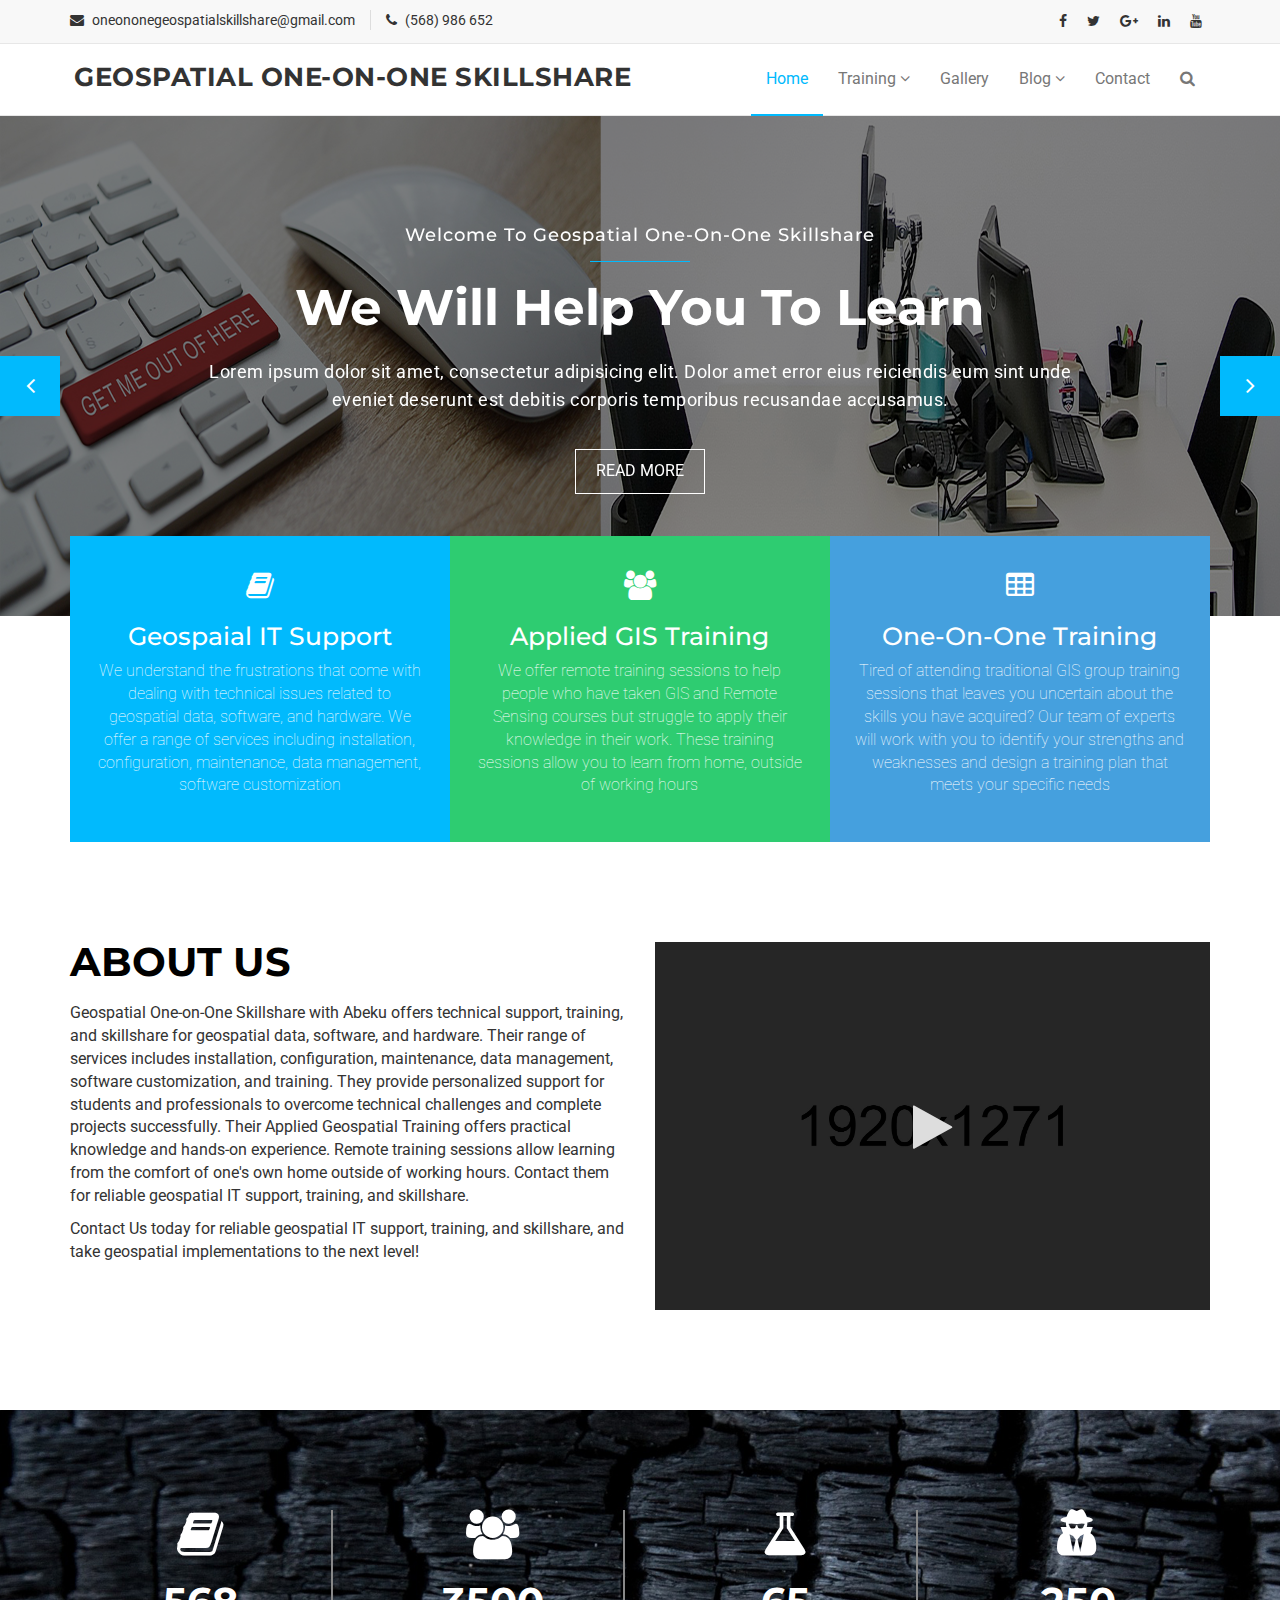
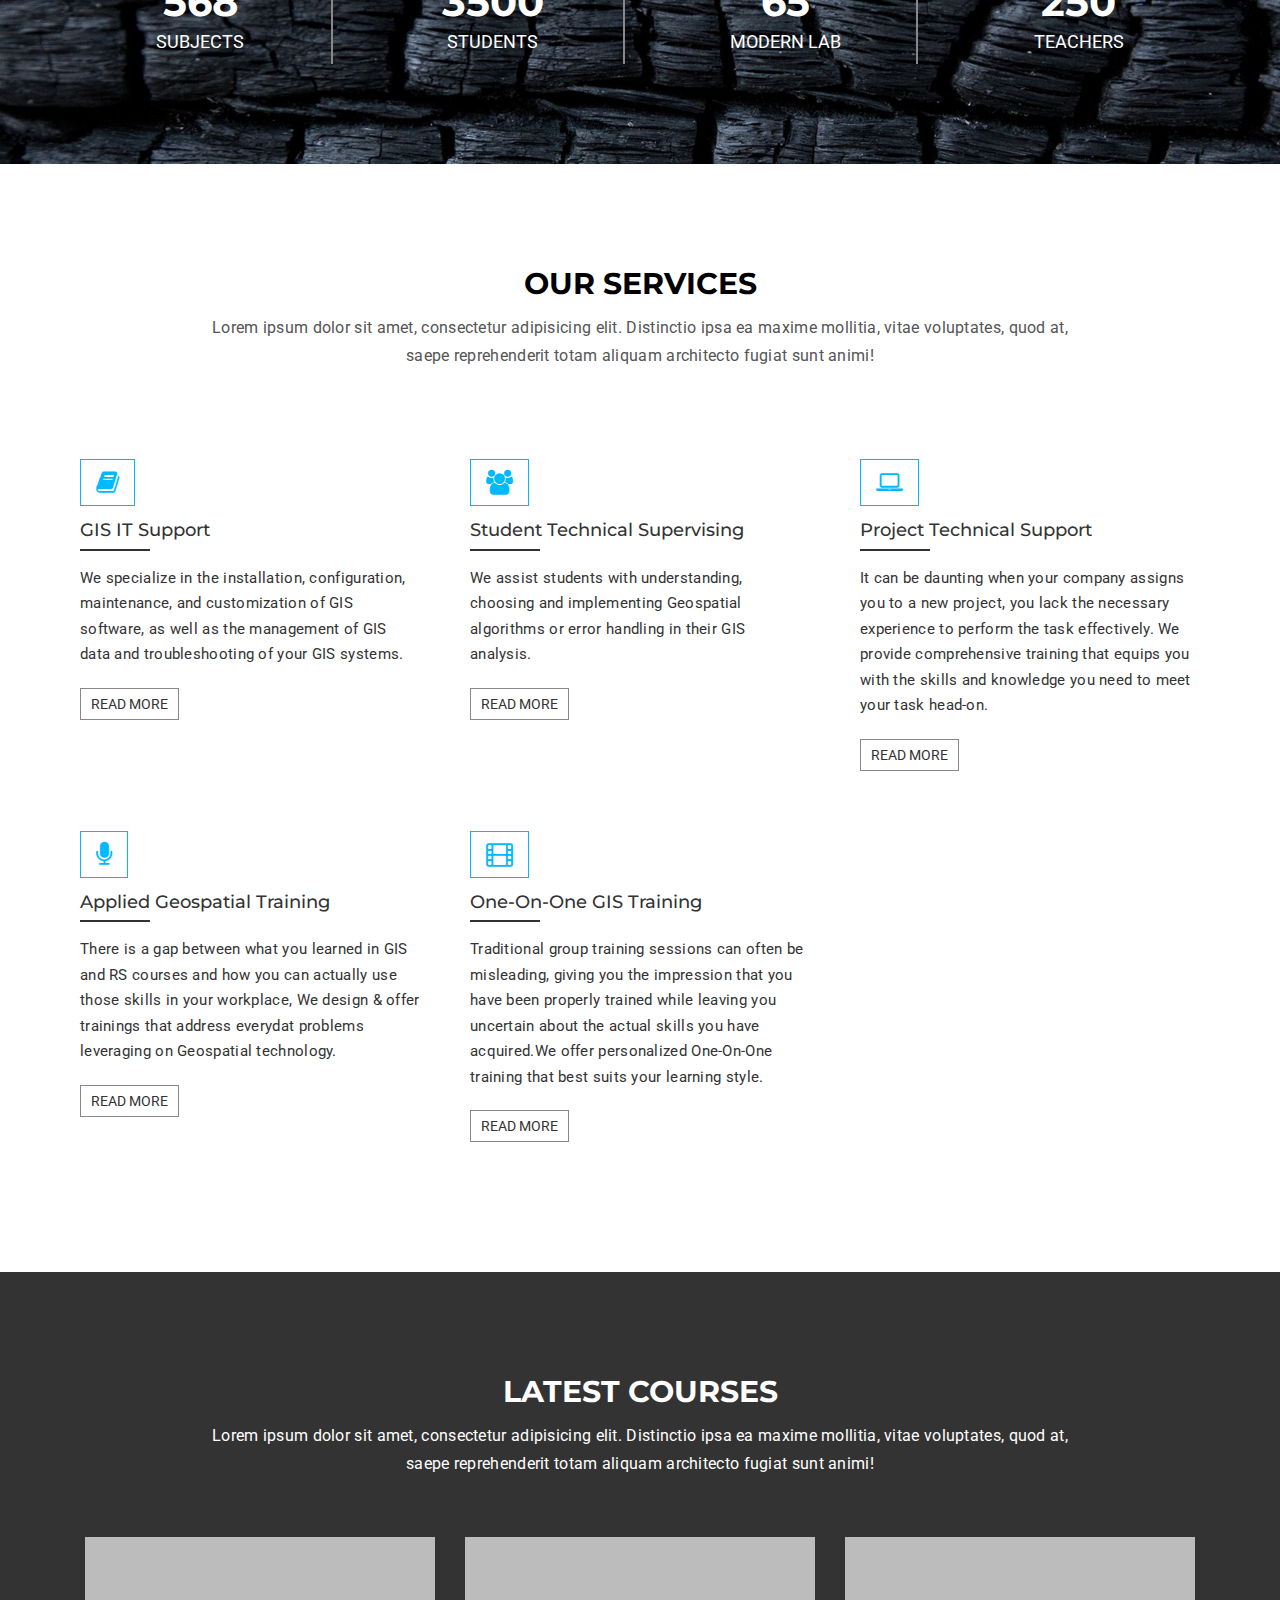
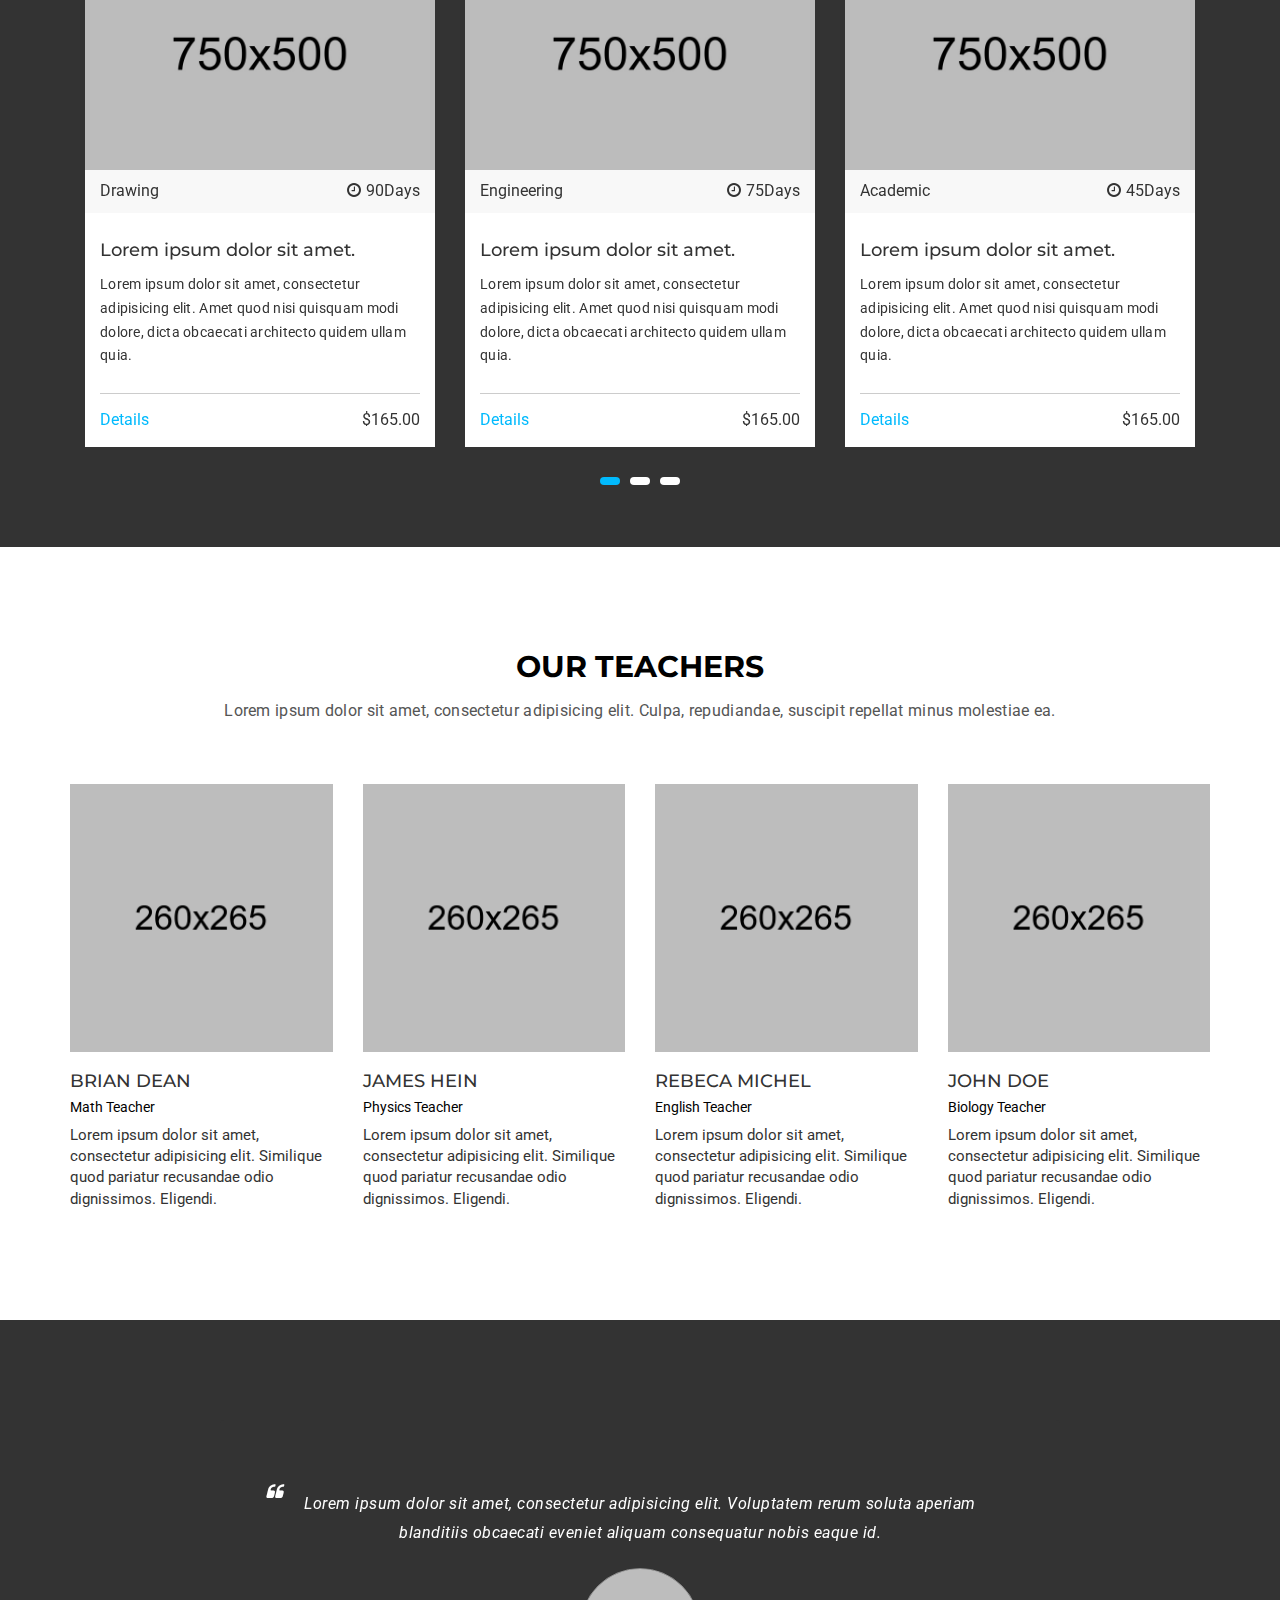
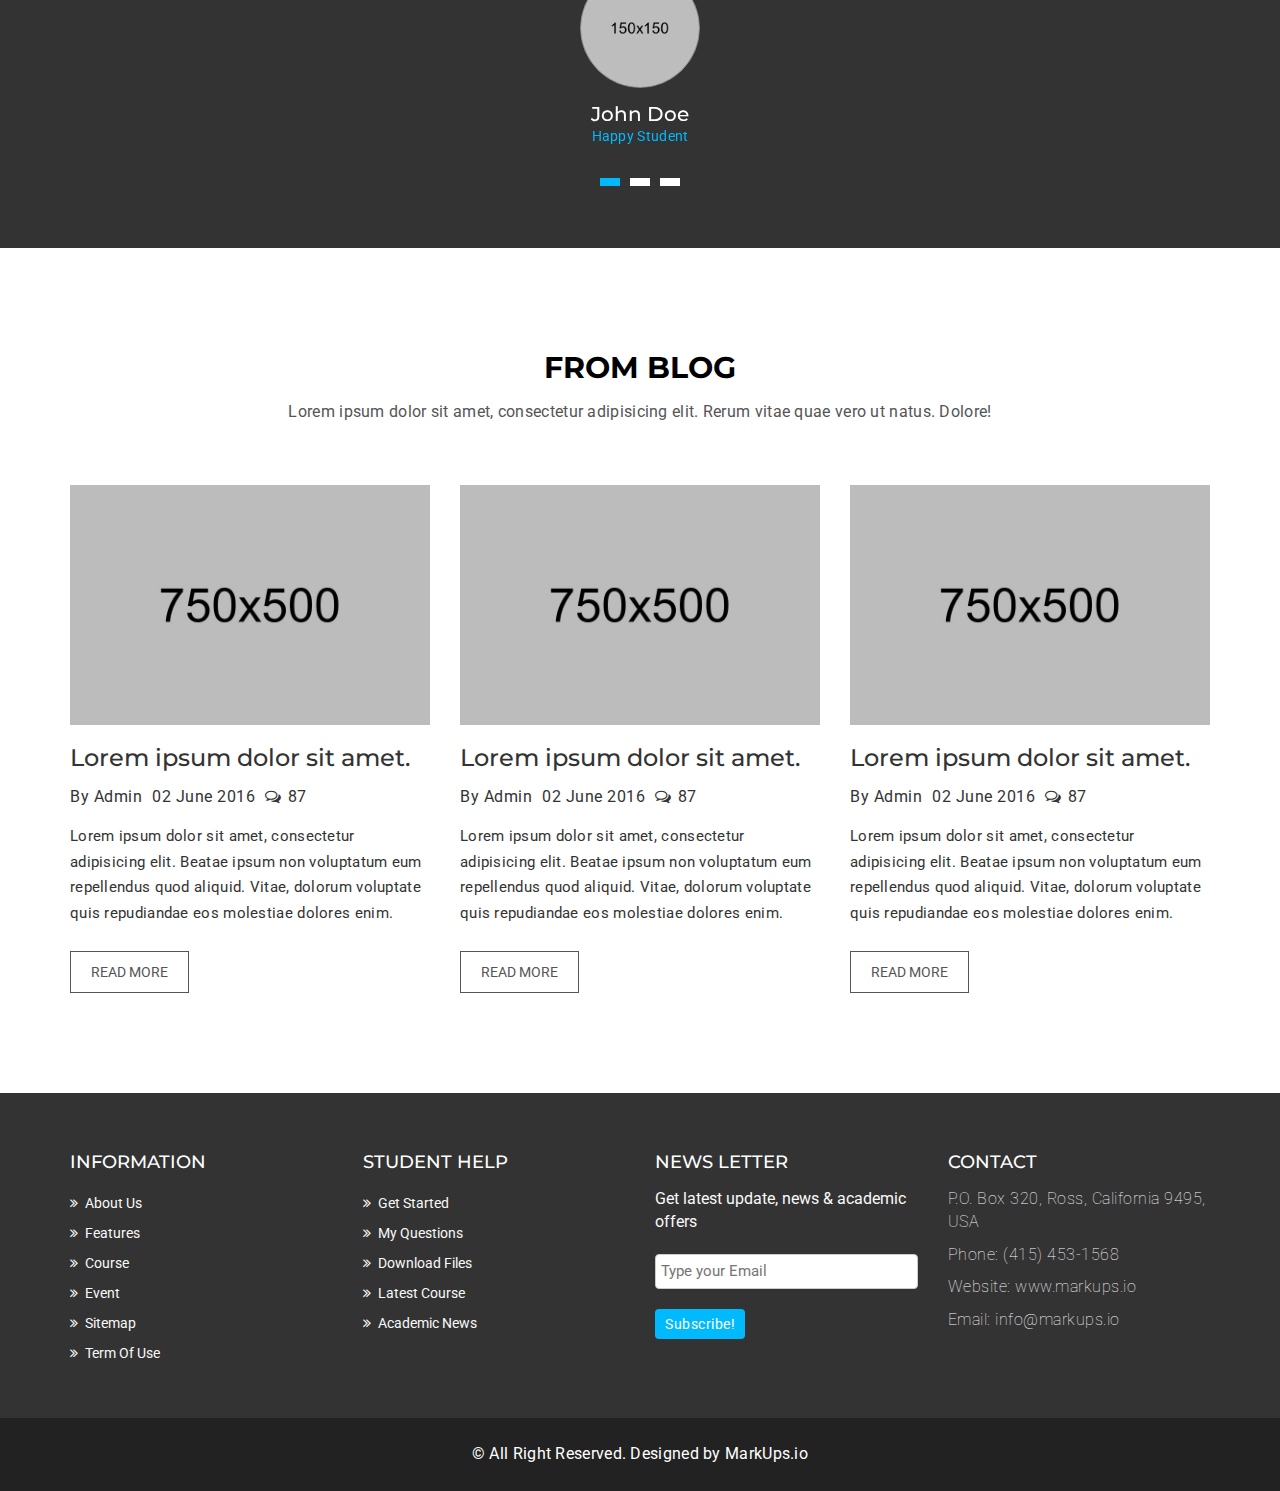
==== commit 34dea64c: "Navbar" ====
--- a/index.html
+++ b/index.html
@@ -98,7 +98,7 @@
           </button>
           <!-- LOGO -->              
           <!-- TEXT BASED LOGO -->
-          <a class="navbar-brand" href="index.html"><i class="fa fa-university"></i><span>Geospatial One-On-One Skillshare</span></a>
+          <a class="navbar-brand" href="index.html"><i class=""></i><span>Geospatial One-On-One Skillshare</span></a>
           <!-- IMG BASED LOGO  -->
           <!-- <a class="navbar-brand" href="index.html"><img src="assets/img/logo.png" alt="logo"></a> -->
         </div>
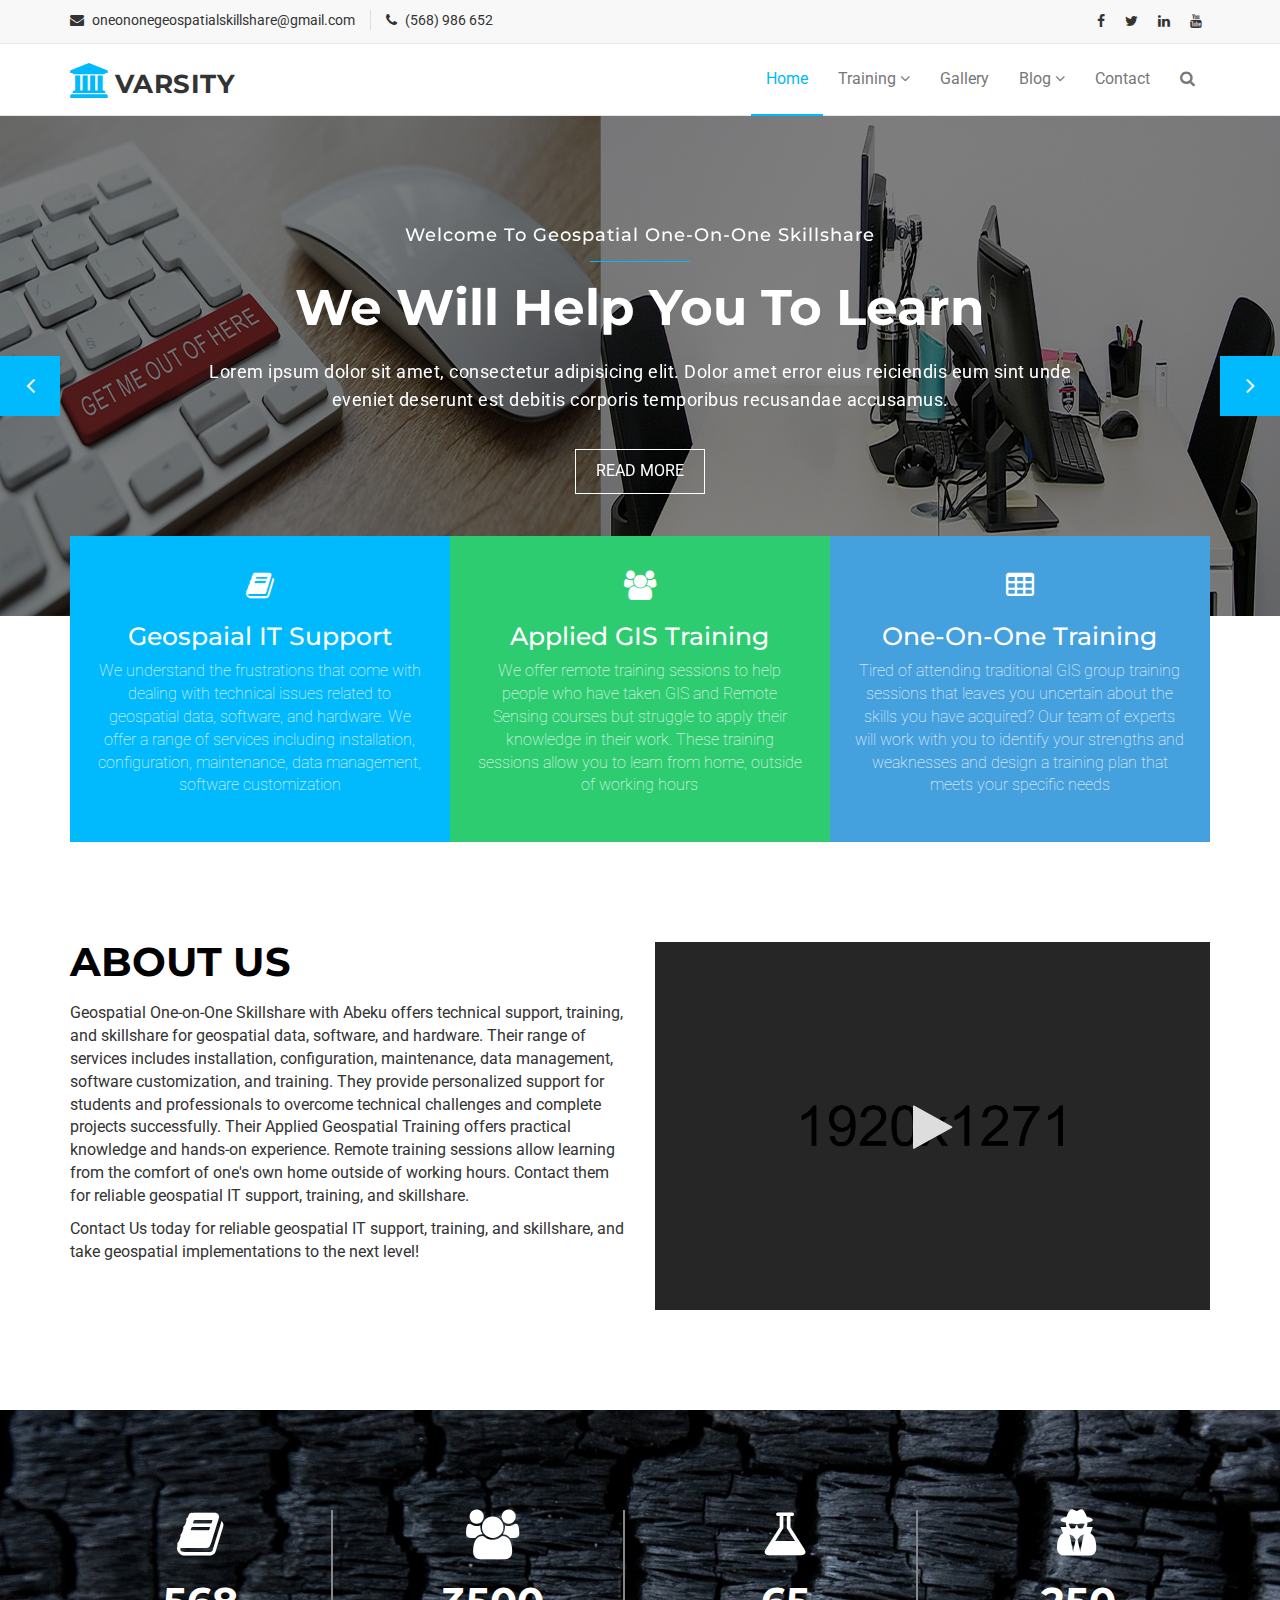
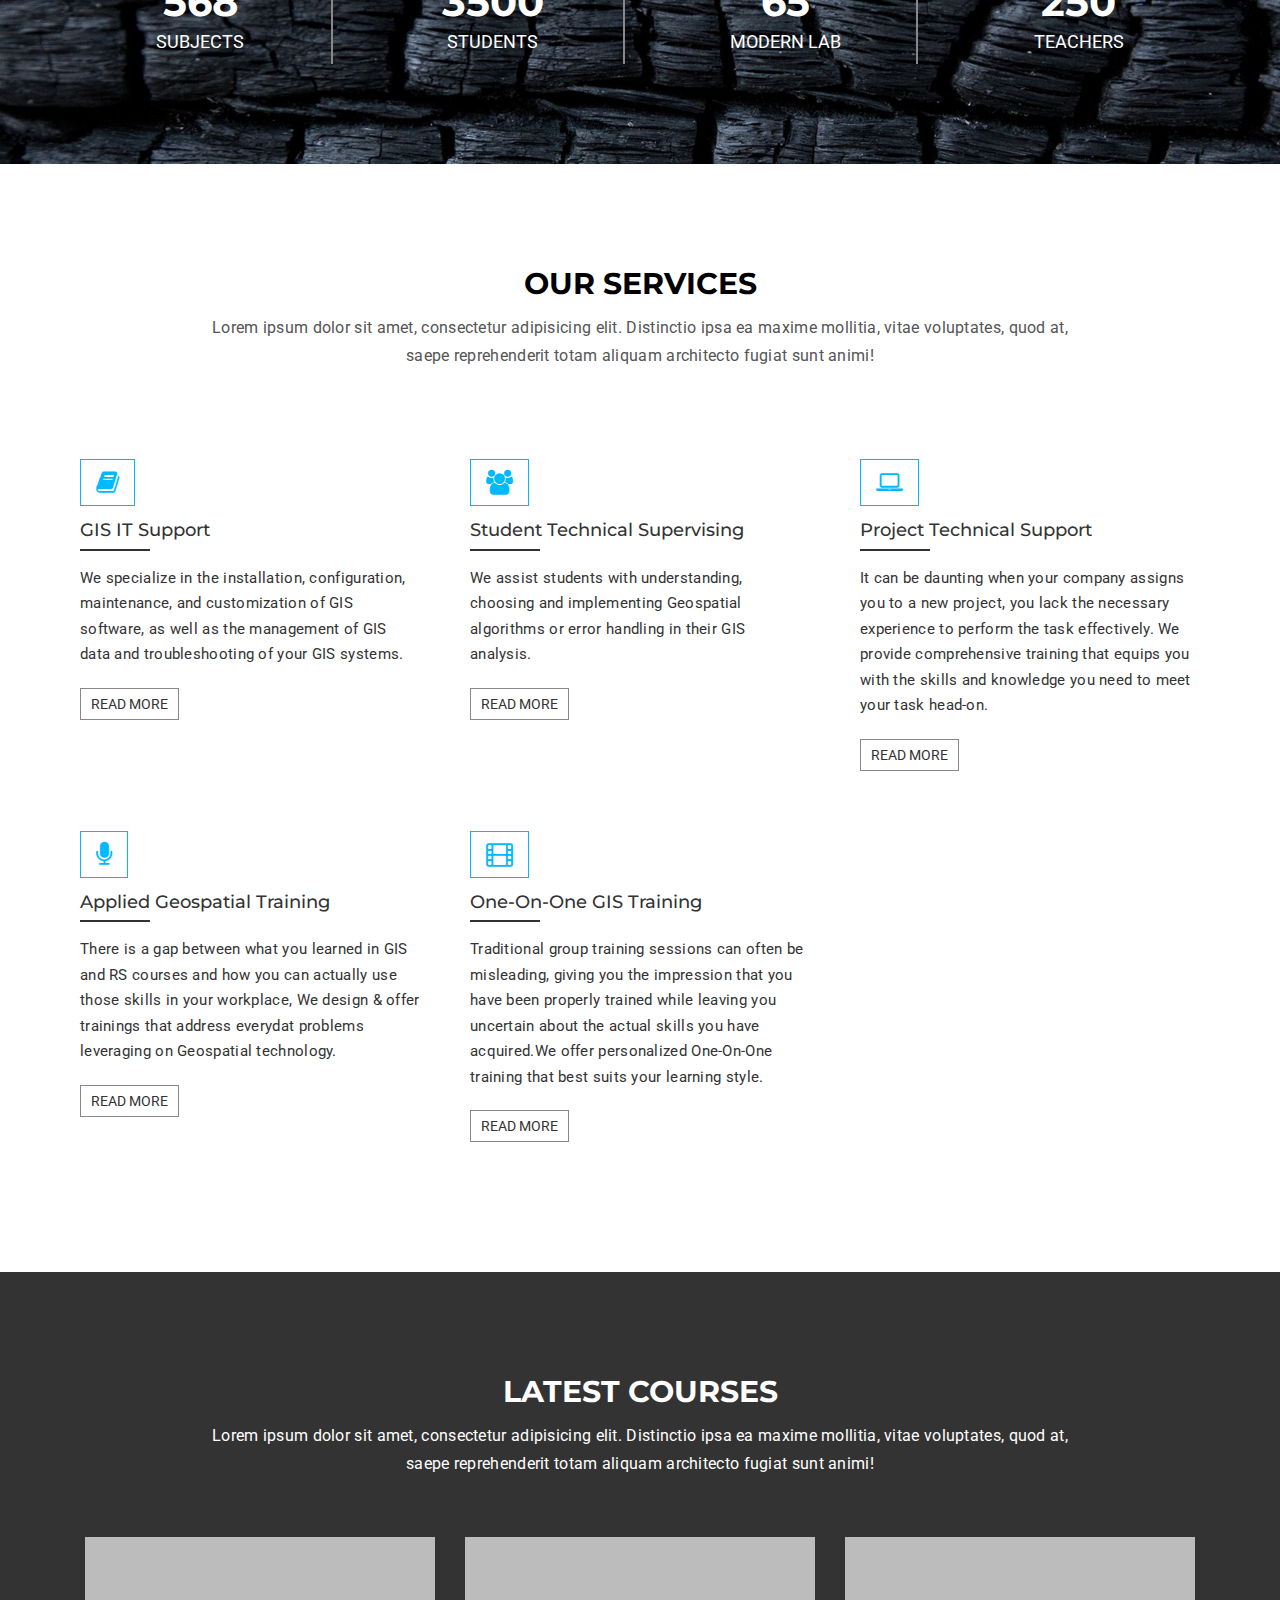
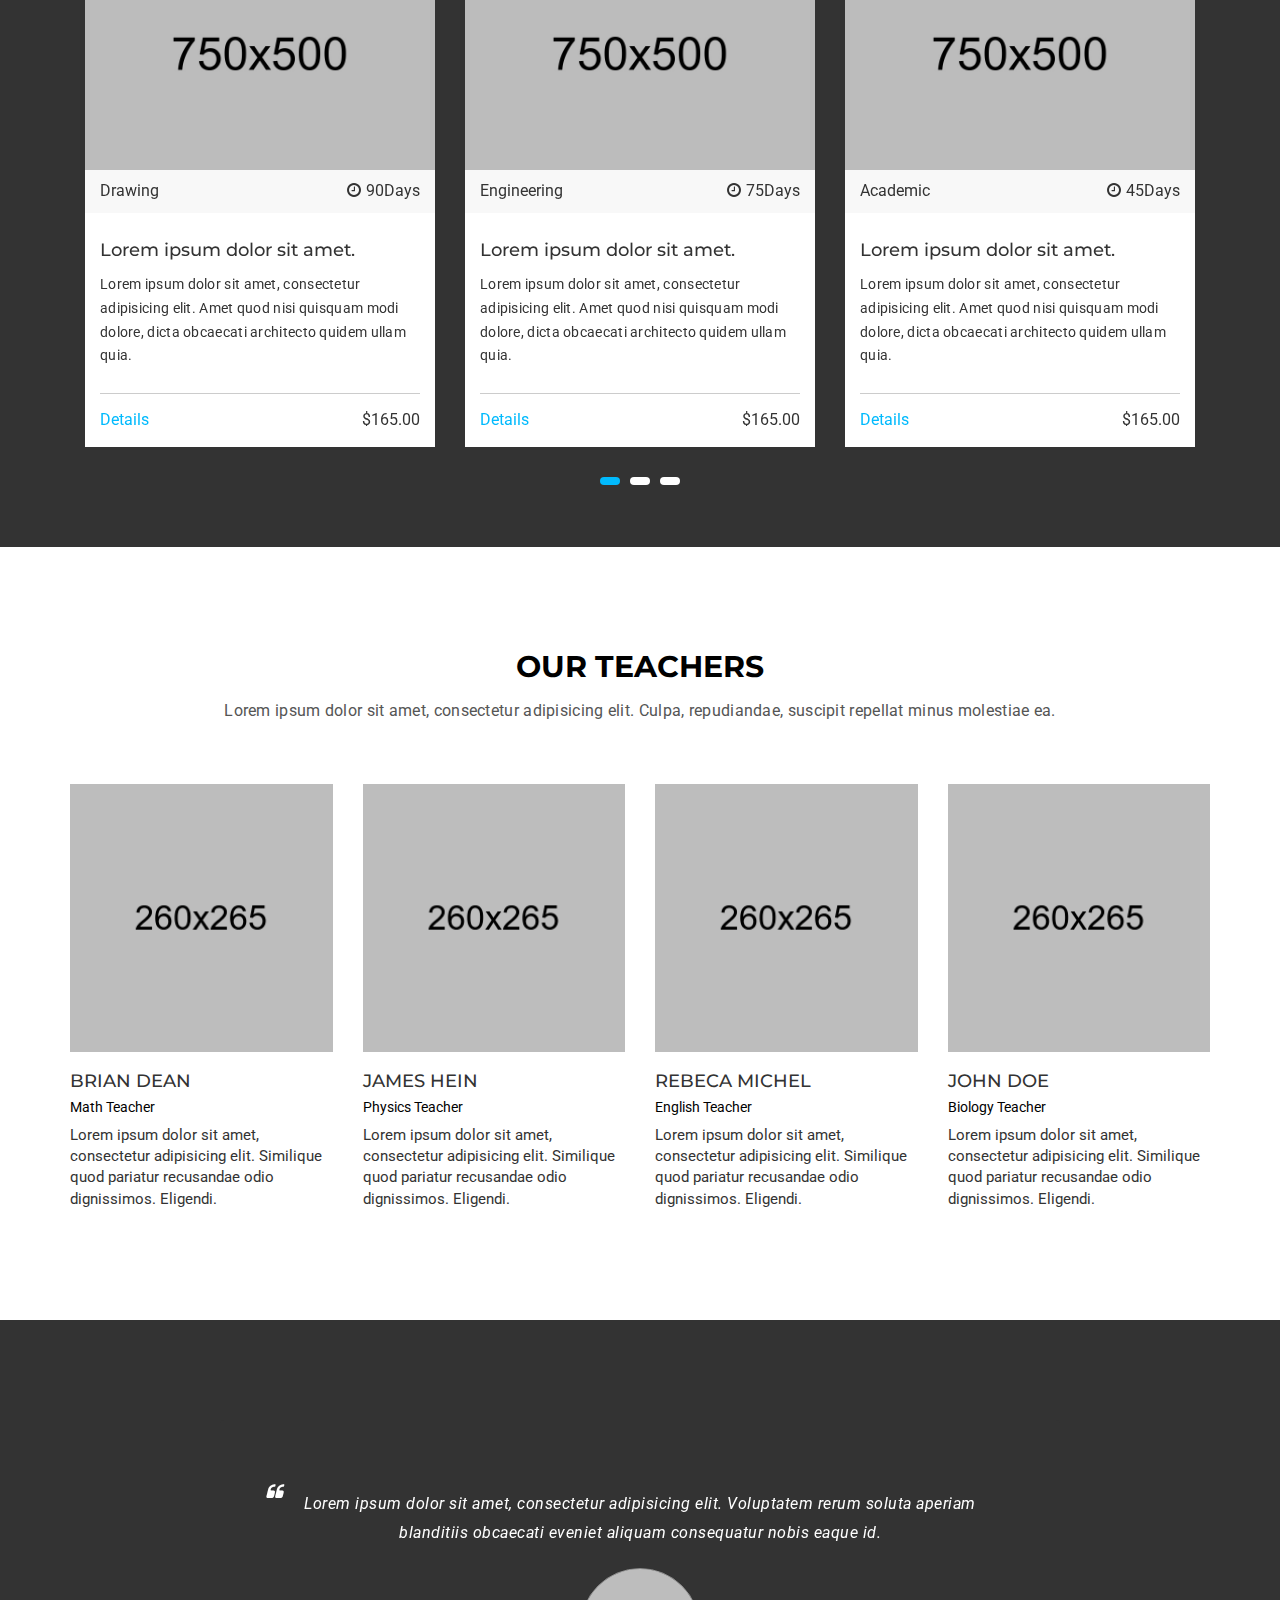
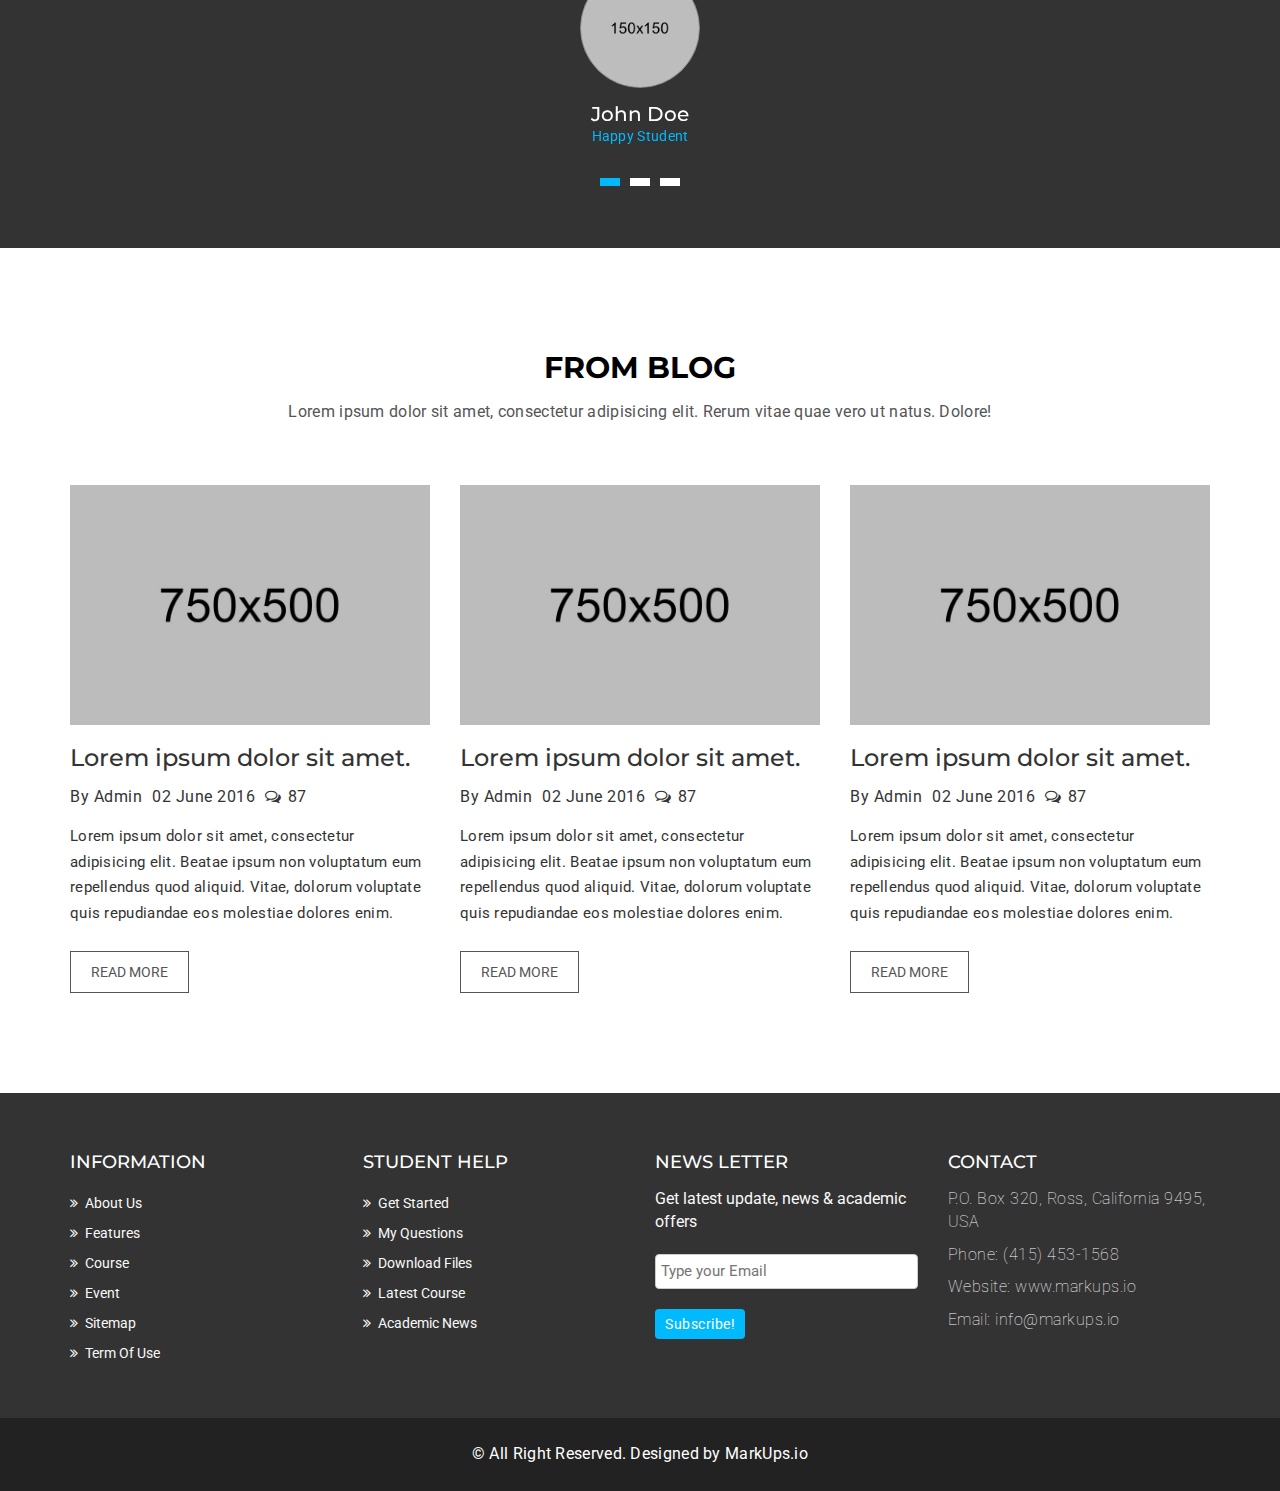
==== commit 90c6e061: "Social links added" ====
--- a/index.html
+++ b/index.html
@@ -4,10 +4,10 @@
     <meta charset="utf-8">
     <meta http-equiv="X-UA-Compatible" content="IE=edge">
     <meta name="viewport" content="width=device-width, initial-scale=1">    
-    <title>One-On-One| Home</title>
+    <title>Varsity | Home</title>
 
     <!-- Favicon -->
-    <!-- <link rel="shortcut icon" href="assets/img/favicon.ico" type="image/x-icon"> -->
+    <link rel="shortcut icon" href="assets/img/favicon.ico" type="image/x-icon">
 
     <!-- Font awesome -->
     <link href="assets/css/font-awesome.css" rel="stylesheet">
@@ -68,11 +68,11 @@
                 <div class="mu-header-top-right">
                   <nav>
                     <ul class="mu-top-social-nav">
-                      <li><a href="#"><span class="fa fa-facebook"></span></a></li>
+                      <li><a href="https://web.facebook.com/profile.php?id=100093105294224"><span class="fa fa-facebook"></span></a></li>
                       <li><a href="#"><span class="fa fa-twitter"></span></a></li>
-                      <li><a href="#"><span class="fa fa-google-plus"></span></a></li>
+                     <!--- <li><a href="#"><span class="fa fa-google-plus"></span></a></li> --->
                       <li><a href="#"><span class="fa fa-linkedin"></span></a></li>
-                      <li><a href="#"><span class="fa fa-youtube"></span></a></li>
+                      <li><a href="https://youtube.com/@One-On-OneGeospatialSkillshare"><span class="fa fa-youtube"></span></a></li>
                     </ul>
                   </nav>
                 </div>
@@ -98,7 +98,7 @@
           </button>
           <!-- LOGO -->              
           <!-- TEXT BASED LOGO -->
-          <a class="navbar-brand" href="index.html"><i class=""></i><span>Geospatial One-On-One Skillshare</span></a>
+          <a class="navbar-brand" href="index.html"><i class="fa fa-university"></i><span>Varsity</span></a>
           <!-- IMG BASED LOGO  -->
           <!-- <a class="navbar-brand" href="index.html"><img src="assets/img/logo.png" alt="logo"></a> -->
         </div>
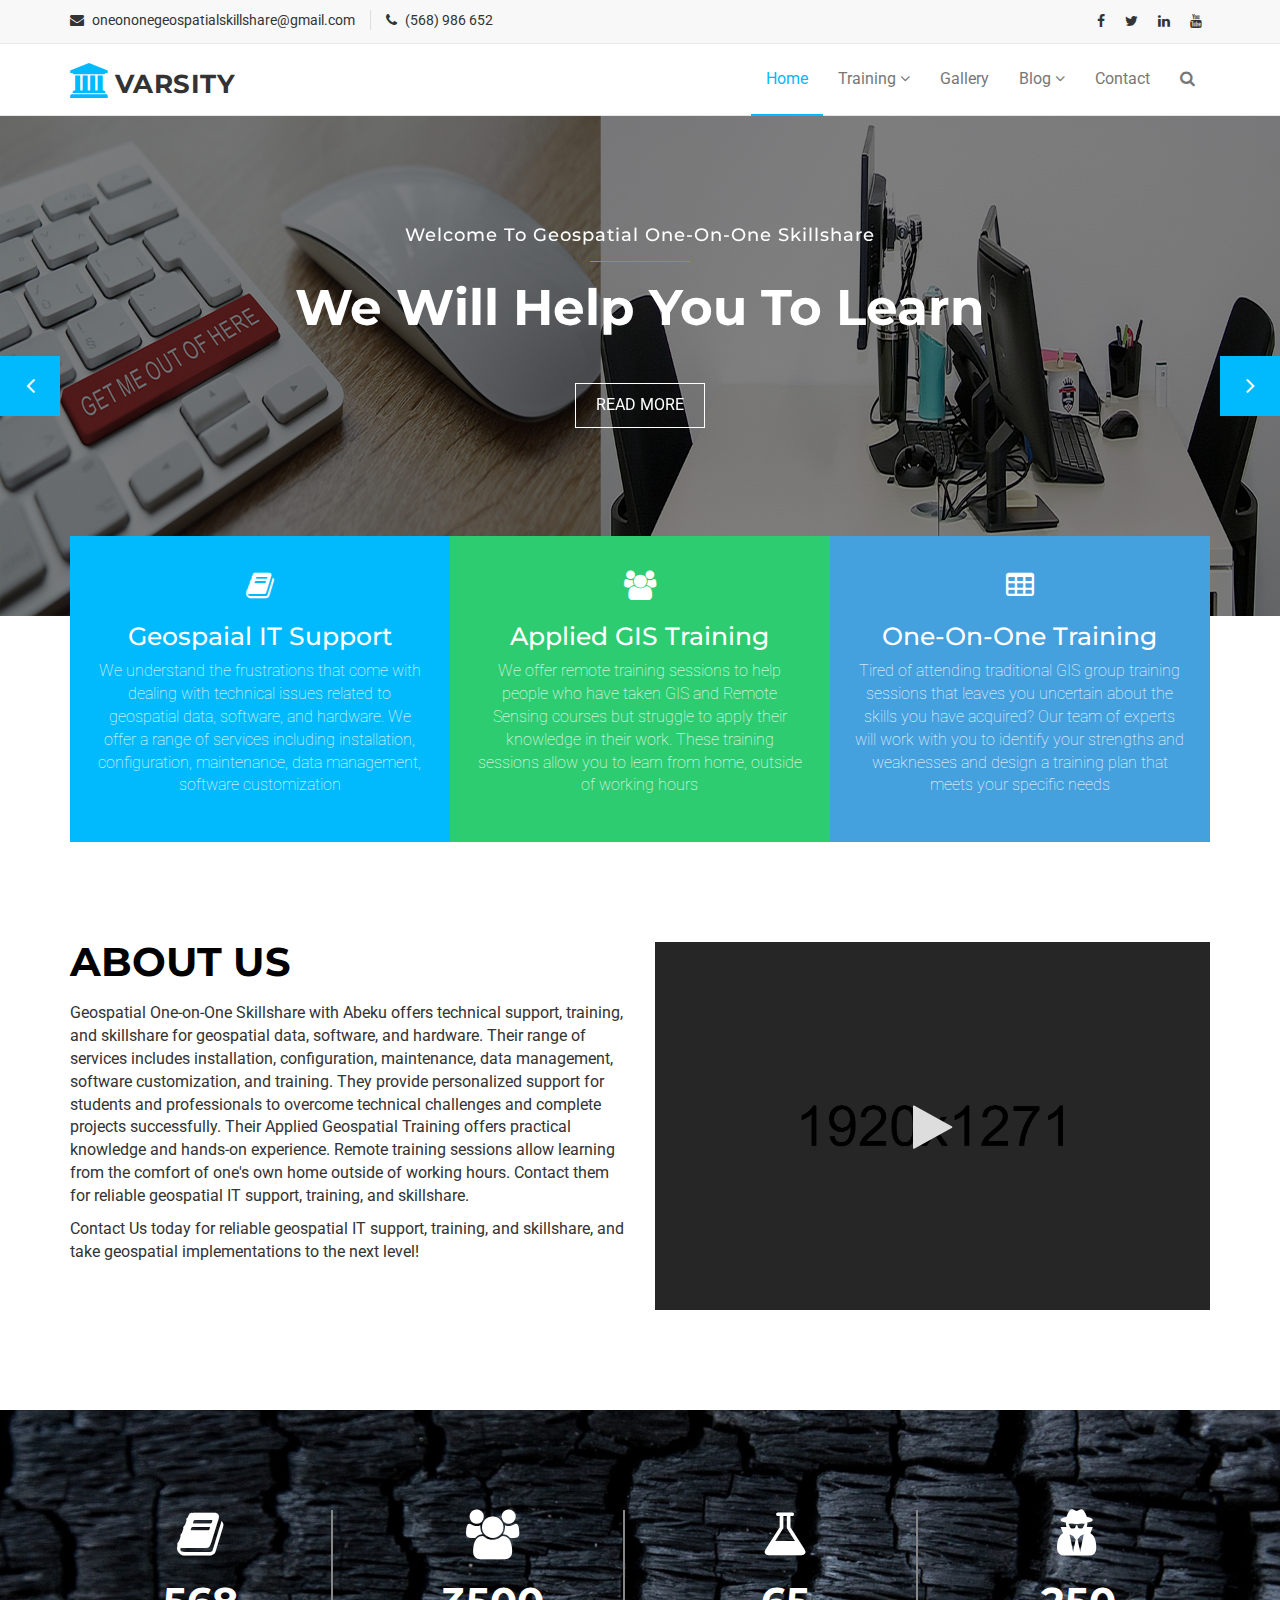
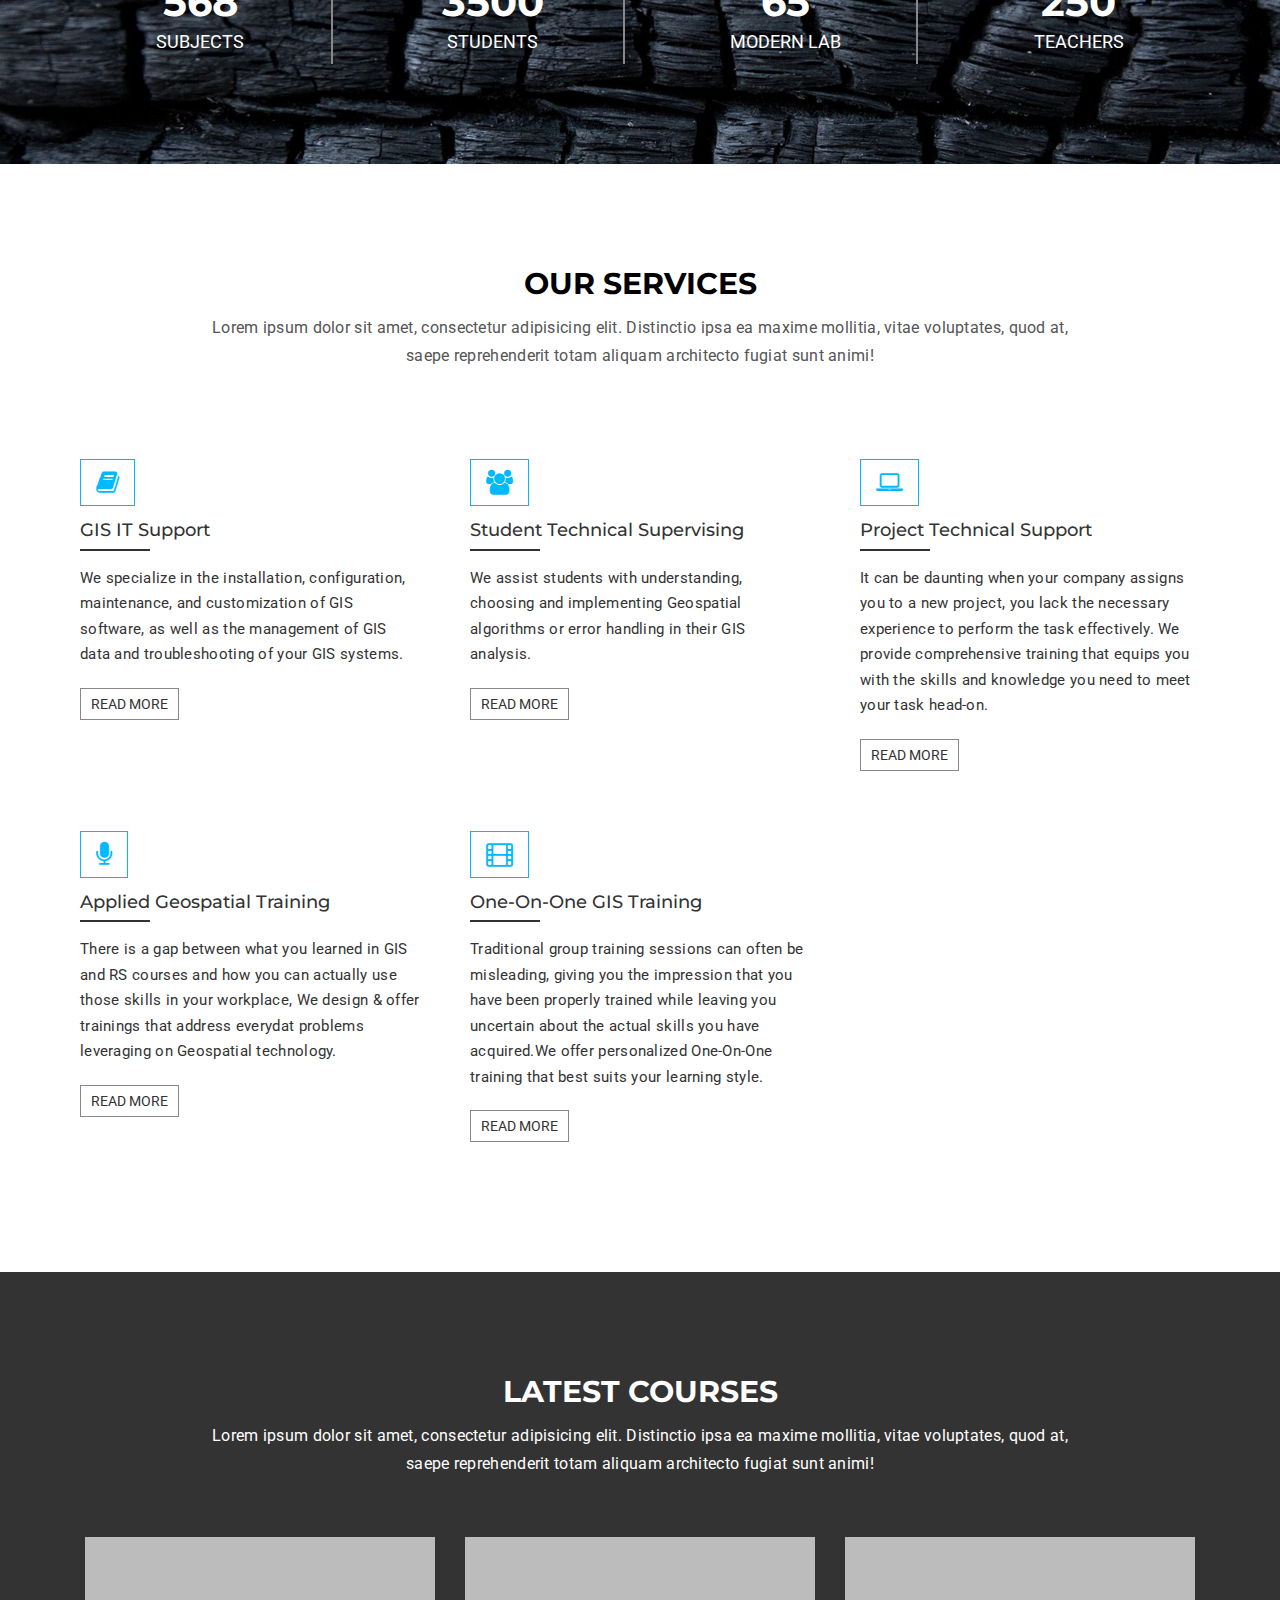
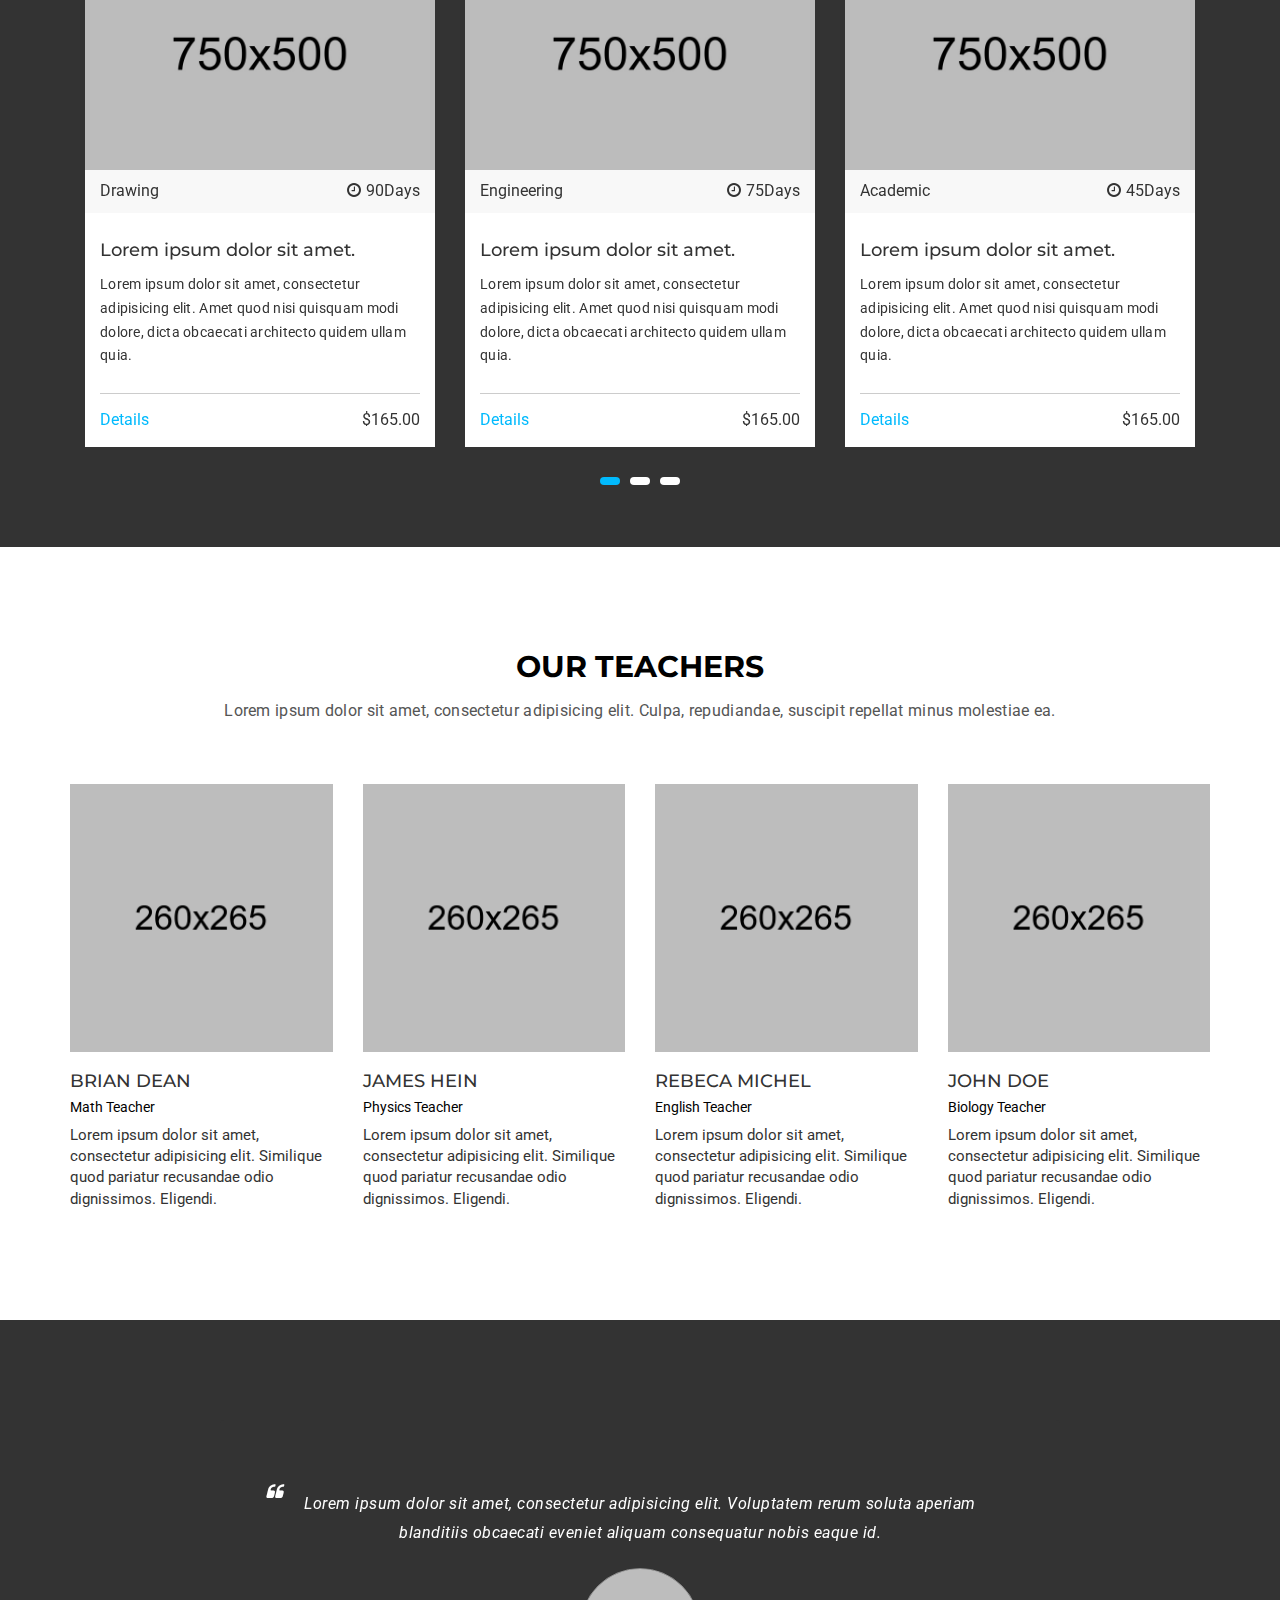
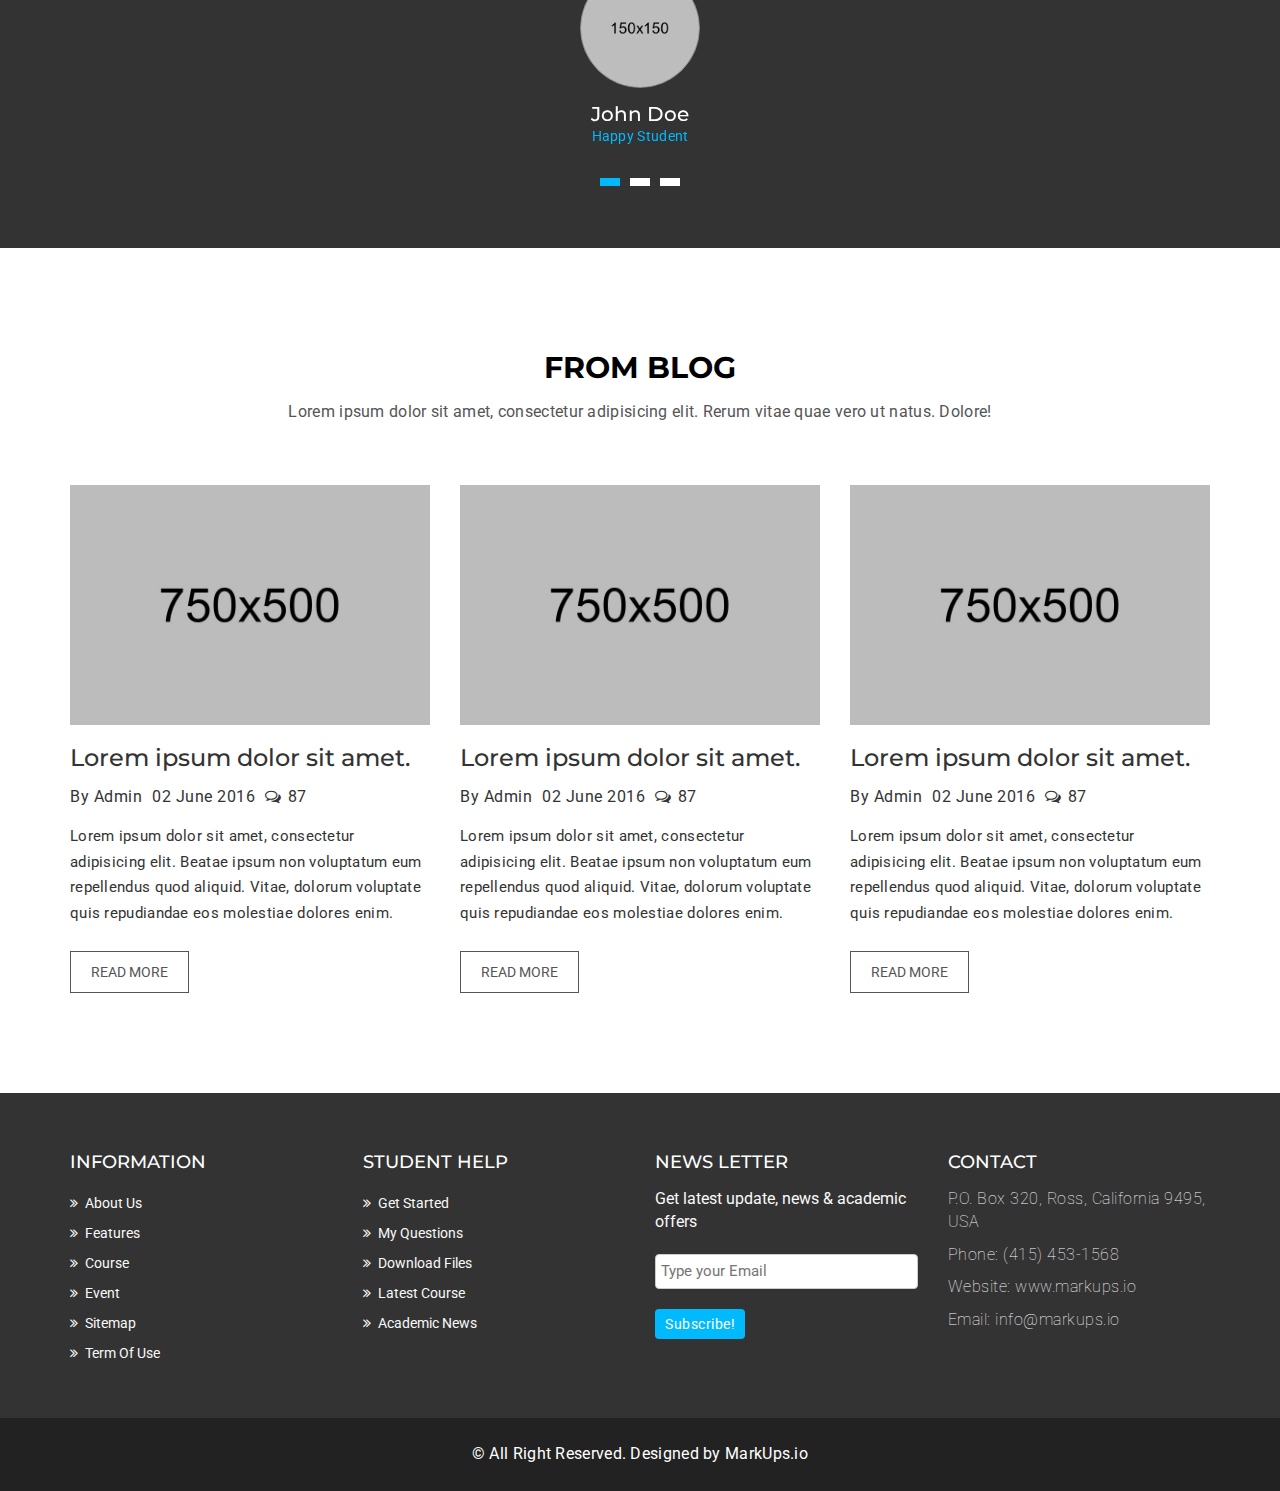
==== commit b5908d6d: "logo pdate" ====
--- a/index.html
+++ b/index.html
@@ -157,7 +157,7 @@
         <h4>Welcome To Geospatial One-On-One Skillshare</h4>
         <span></span>
         <h2>We Will Help You To Learn</h2>
-        <p>Lorem ipsum dolor sit amet, consectetur adipisicing elit. Dolor amet error eius reiciendis eum sint unde eveniet deserunt est debitis corporis temporibus recusandae accusamus.</p>
+        <!--<p>Lorem ipsum dolor sit amet, consectetur adipisicing elit. Dolor amet error eius reiciendis eum sint unde eveniet deserunt est debitis corporis temporibus recusandae accusamus.</p>-->
         <a href="#" class="mu-read-more-btn">Read More</a>
       </div>
     </div>
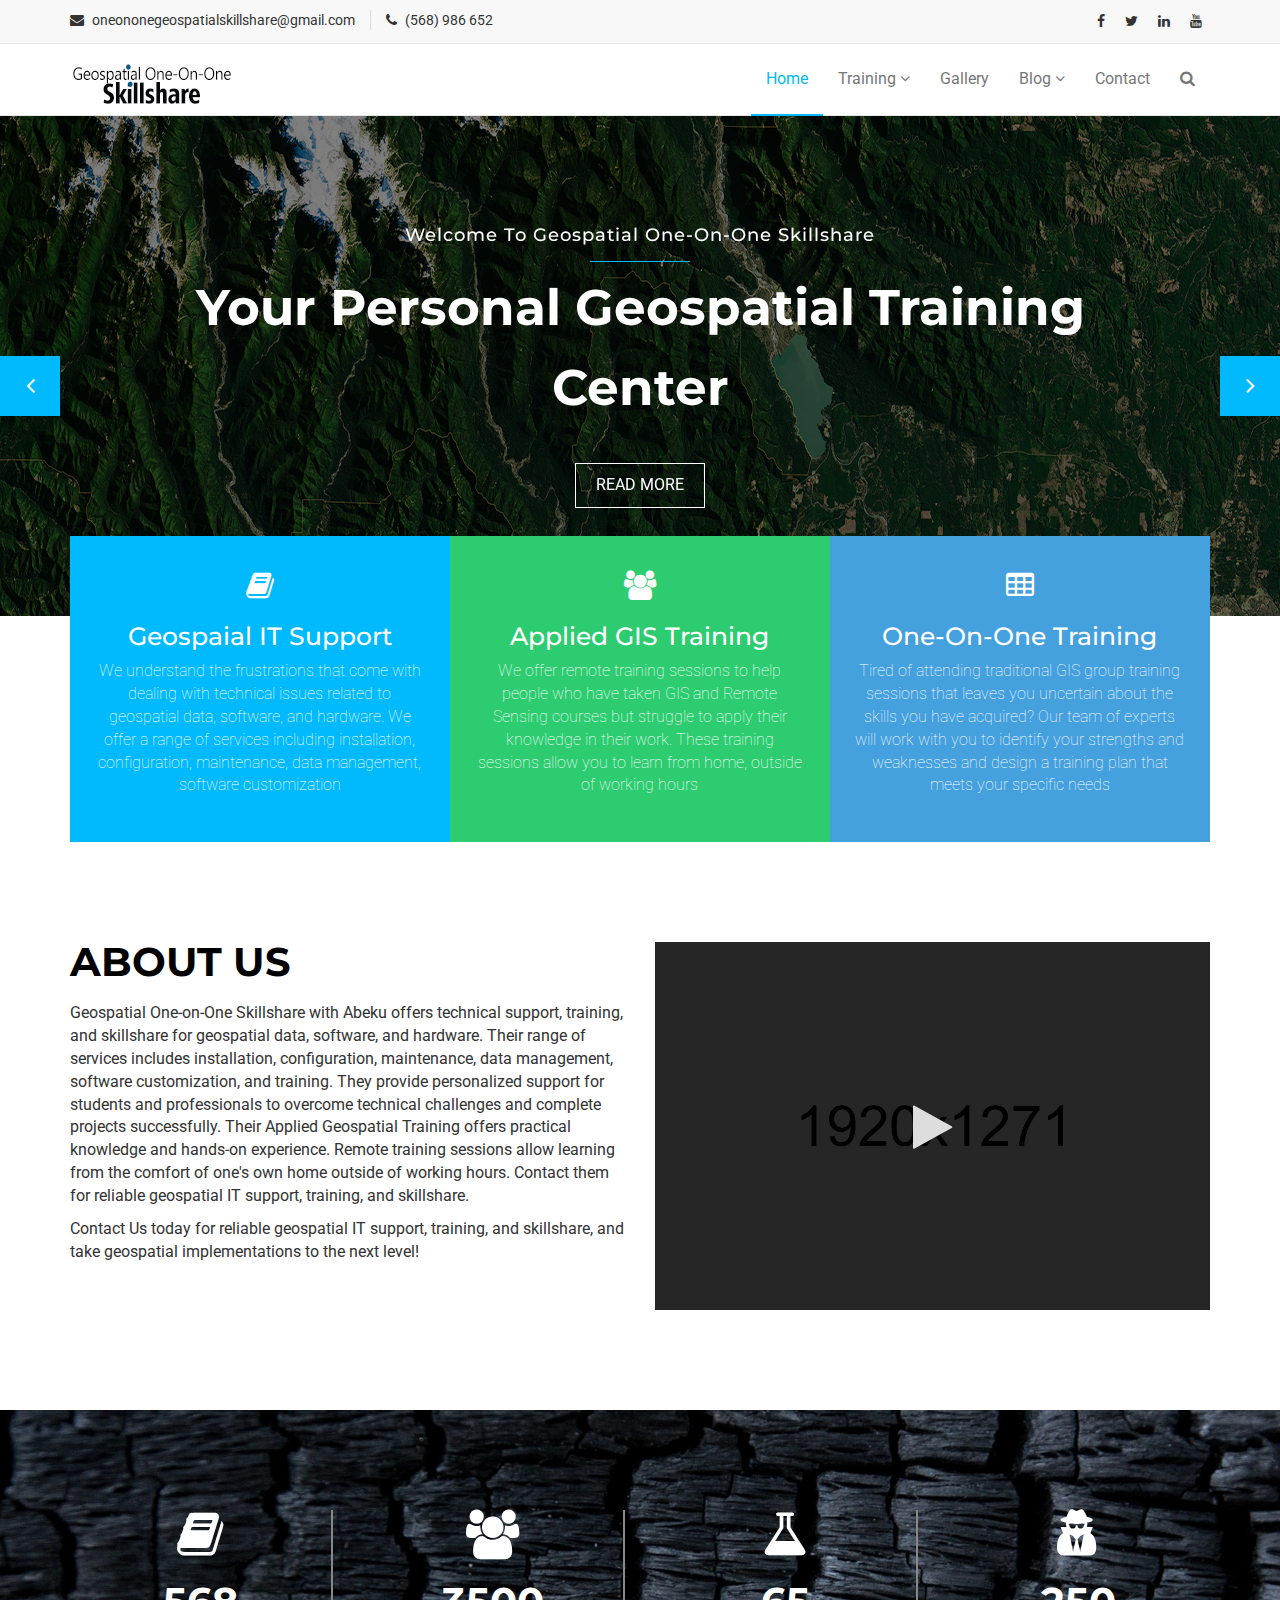
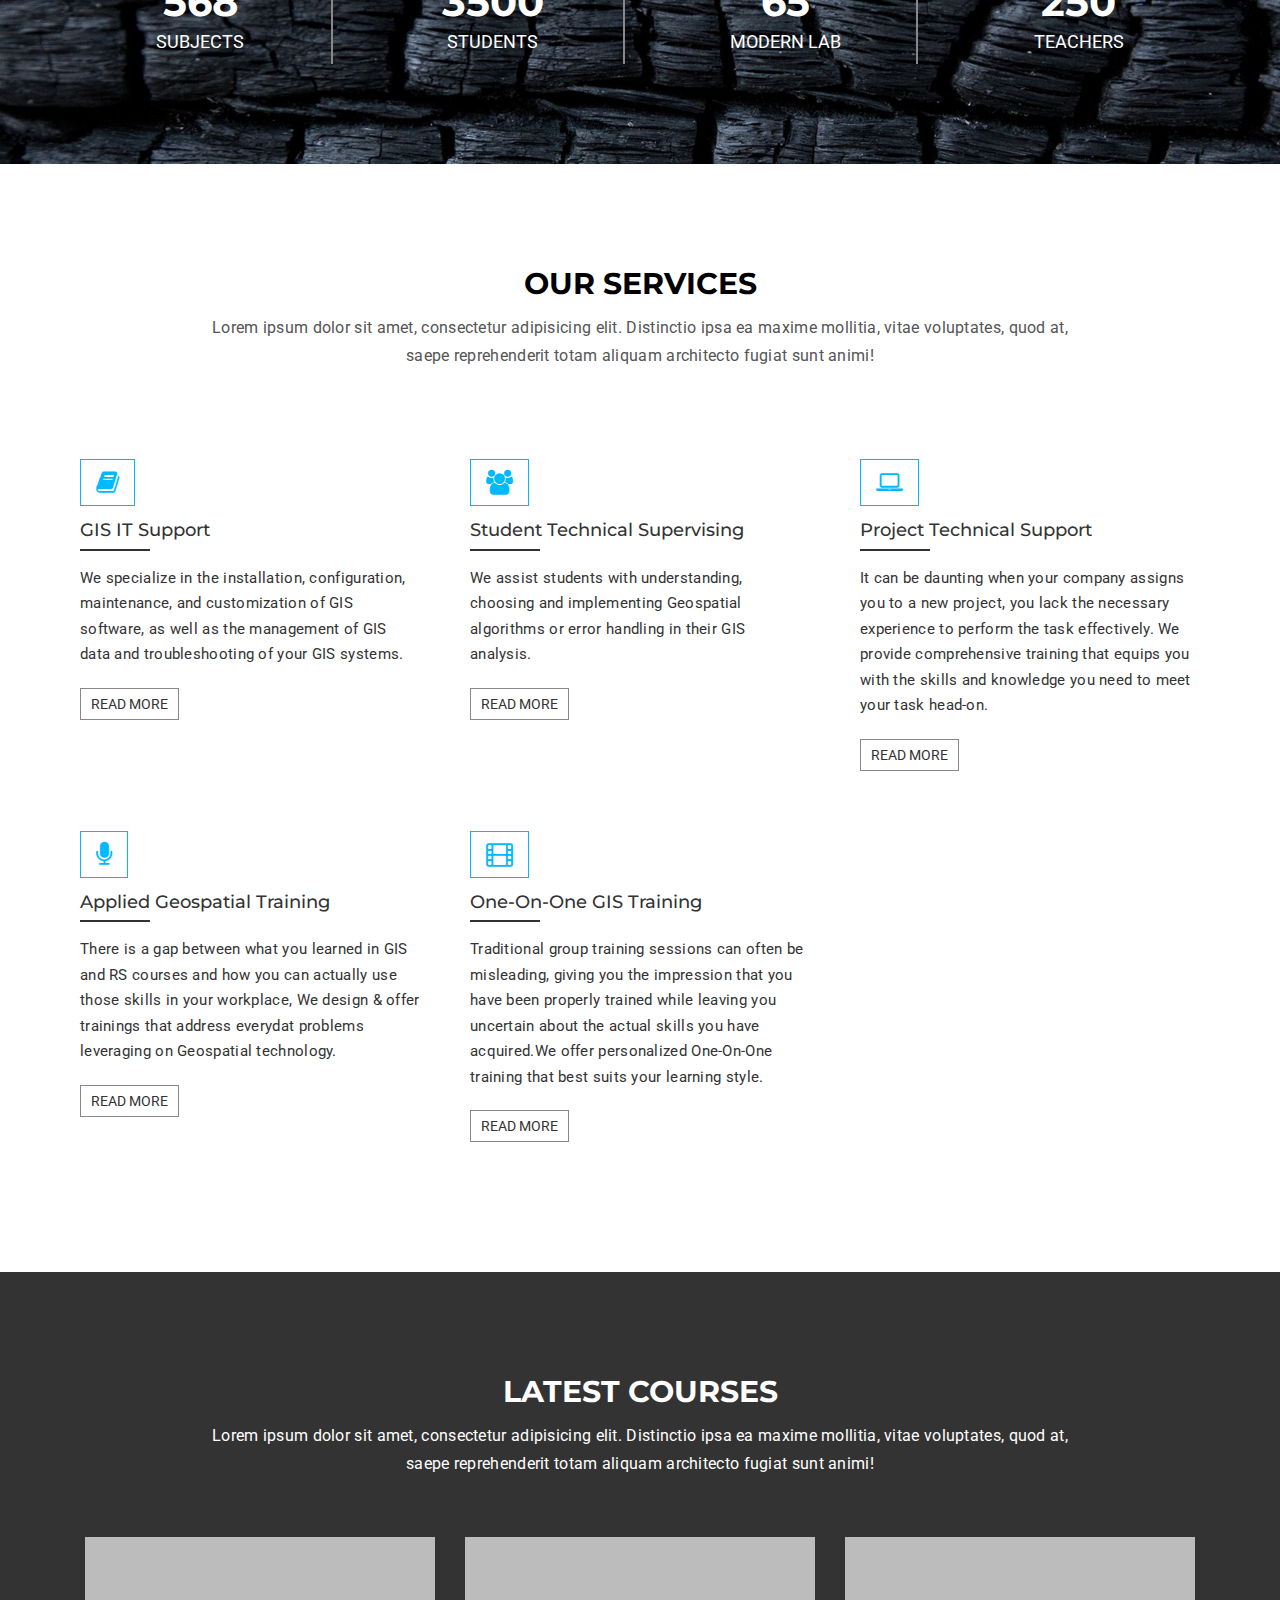
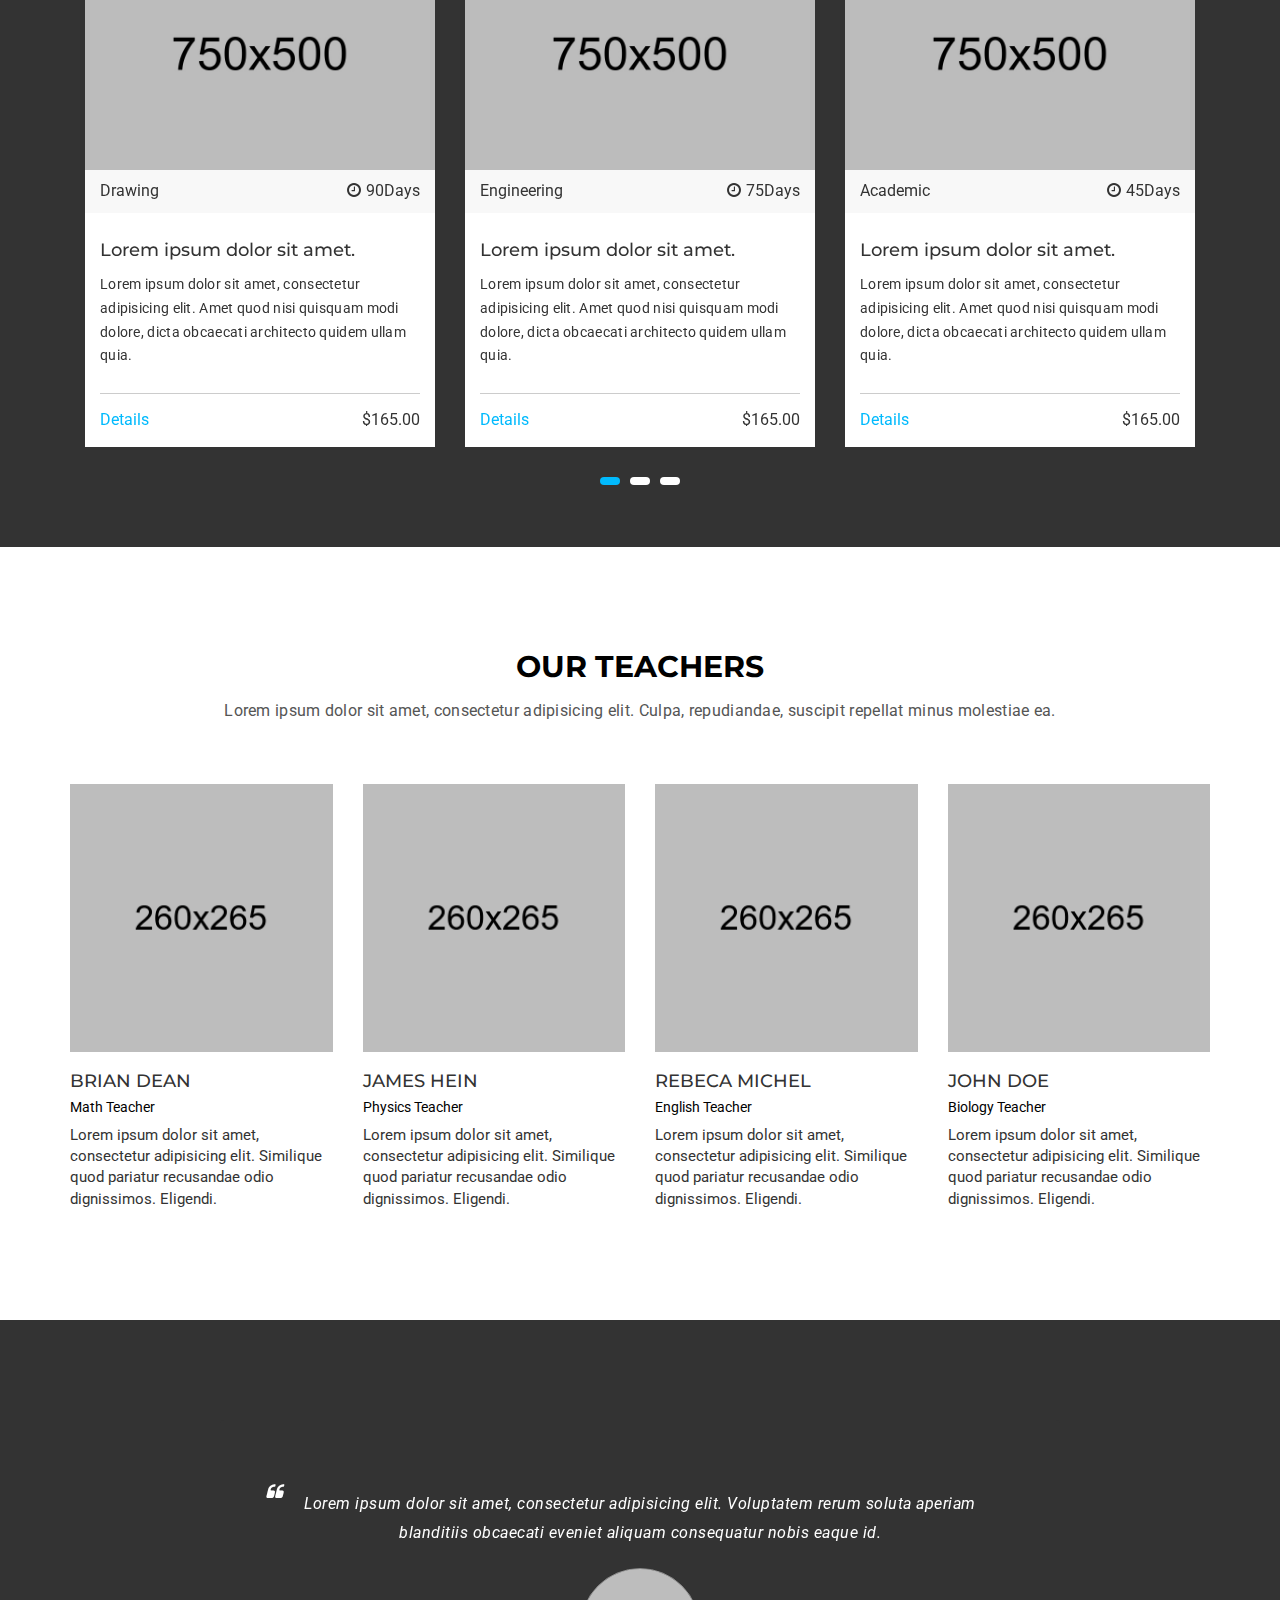
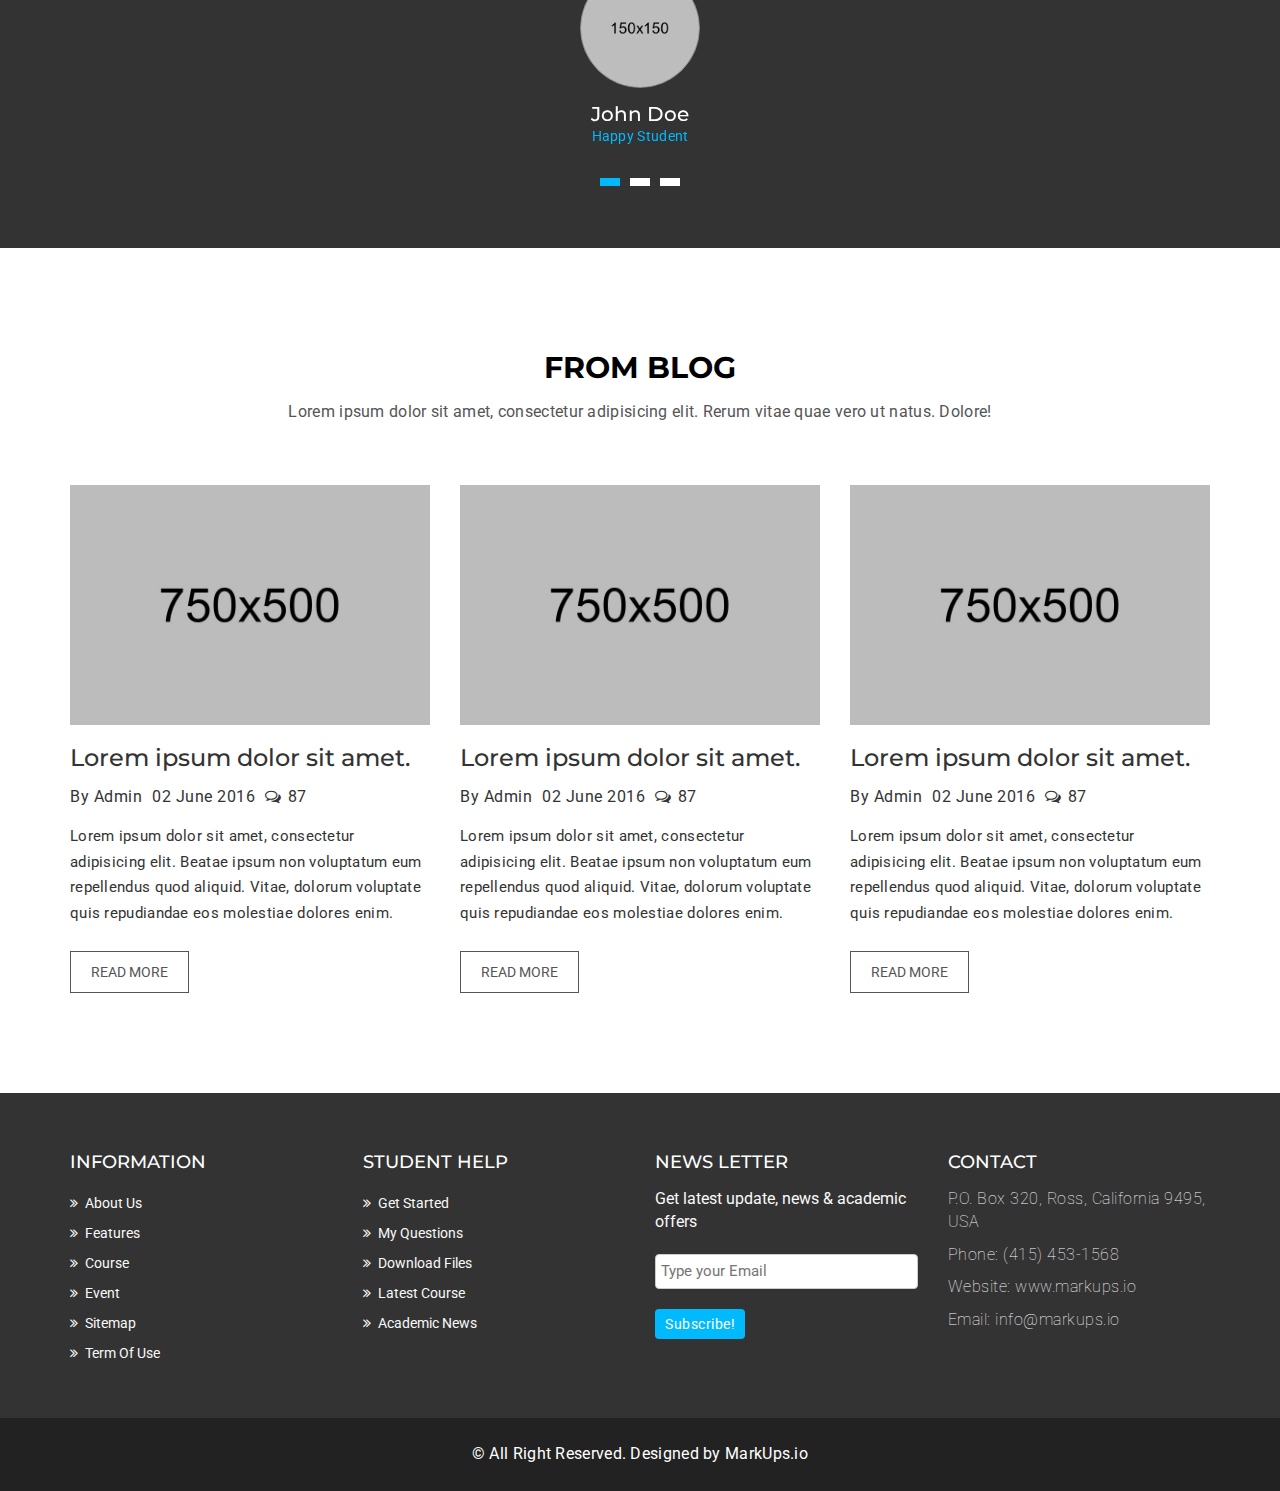
==== commit c7b9c5c1: "New logo update" ====
--- a/index.html
+++ b/index.html
@@ -4,7 +4,7 @@
     <meta charset="utf-8">
     <meta http-equiv="X-UA-Compatible" content="IE=edge">
     <meta name="viewport" content="width=device-width, initial-scale=1">    
-    <title>Varsity | Home</title>
+    <title>Geoskillshare | Home</title>
 
     <!-- Favicon -->
     <link rel="shortcut icon" href="assets/img/favicon.ico" type="image/x-icon">
@@ -98,9 +98,9 @@
           </button>
           <!-- LOGO -->              
           <!-- TEXT BASED LOGO -->
-          <a class="navbar-brand" href="index.html"><i class="fa fa-university"></i><span>Varsity</span></a>
+          <!--<a class="navbar-brand" href="index.html"><i class="fa fa-university"></i><span>Geospaial One-On-One Skillshare</span></a>> -->
           <!-- IMG BASED LOGO  -->
-          <!-- <a class="navbar-brand" href="index.html"><img src="assets/img/logo.png" alt="logo"></a> -->
+          <a class="navbar-brand" href="index.html"><img src="assets/img/logo.png" alt="logo"></a>
         </div>
         <div id="navbar" class="navbar-collapse collapse">
           <ul id="top-menu" class="nav navbar-nav navbar-right main-nav">
@@ -156,8 +156,8 @@
       <div class="mu-slider-content">
         <h4>Welcome To Geospatial One-On-One Skillshare</h4>
         <span></span>
-        <h2>We Will Help You To Learn</h2>
-        <!--<p>Lorem ipsum dolor sit amet, consectetur adipisicing elit. Dolor amet error eius reiciendis eum sint unde eveniet deserunt est debitis corporis temporibus recusandae accusamus.</p>-->
+        <h2>Your Personal Geospatial Training Center</h2>
+        <!---<p>Lorem ipsum dolor sit amet, consectetur adipisicing elit. Dolor amet error eius reiciendis eum sint unde eveniet deserunt est debitis corporis temporibus recusandae accusamus.</p>-->
         <a href="#" class="mu-read-more-btn">Read More</a>
       </div>
     </div>
--- a/assets/css/style.css
+++ b/assets/css/style.css
@@ -187,7 +187,7 @@
 #mu-menu .navbar-header .navbar-brand {
   color: #333;
   font-family: "Montserrat", sans-serif;
-  font-size: 26px;
+  font-size: 15px;
   font-weight: bold;
   text-transform: uppercase;
   padding-top: 20px;
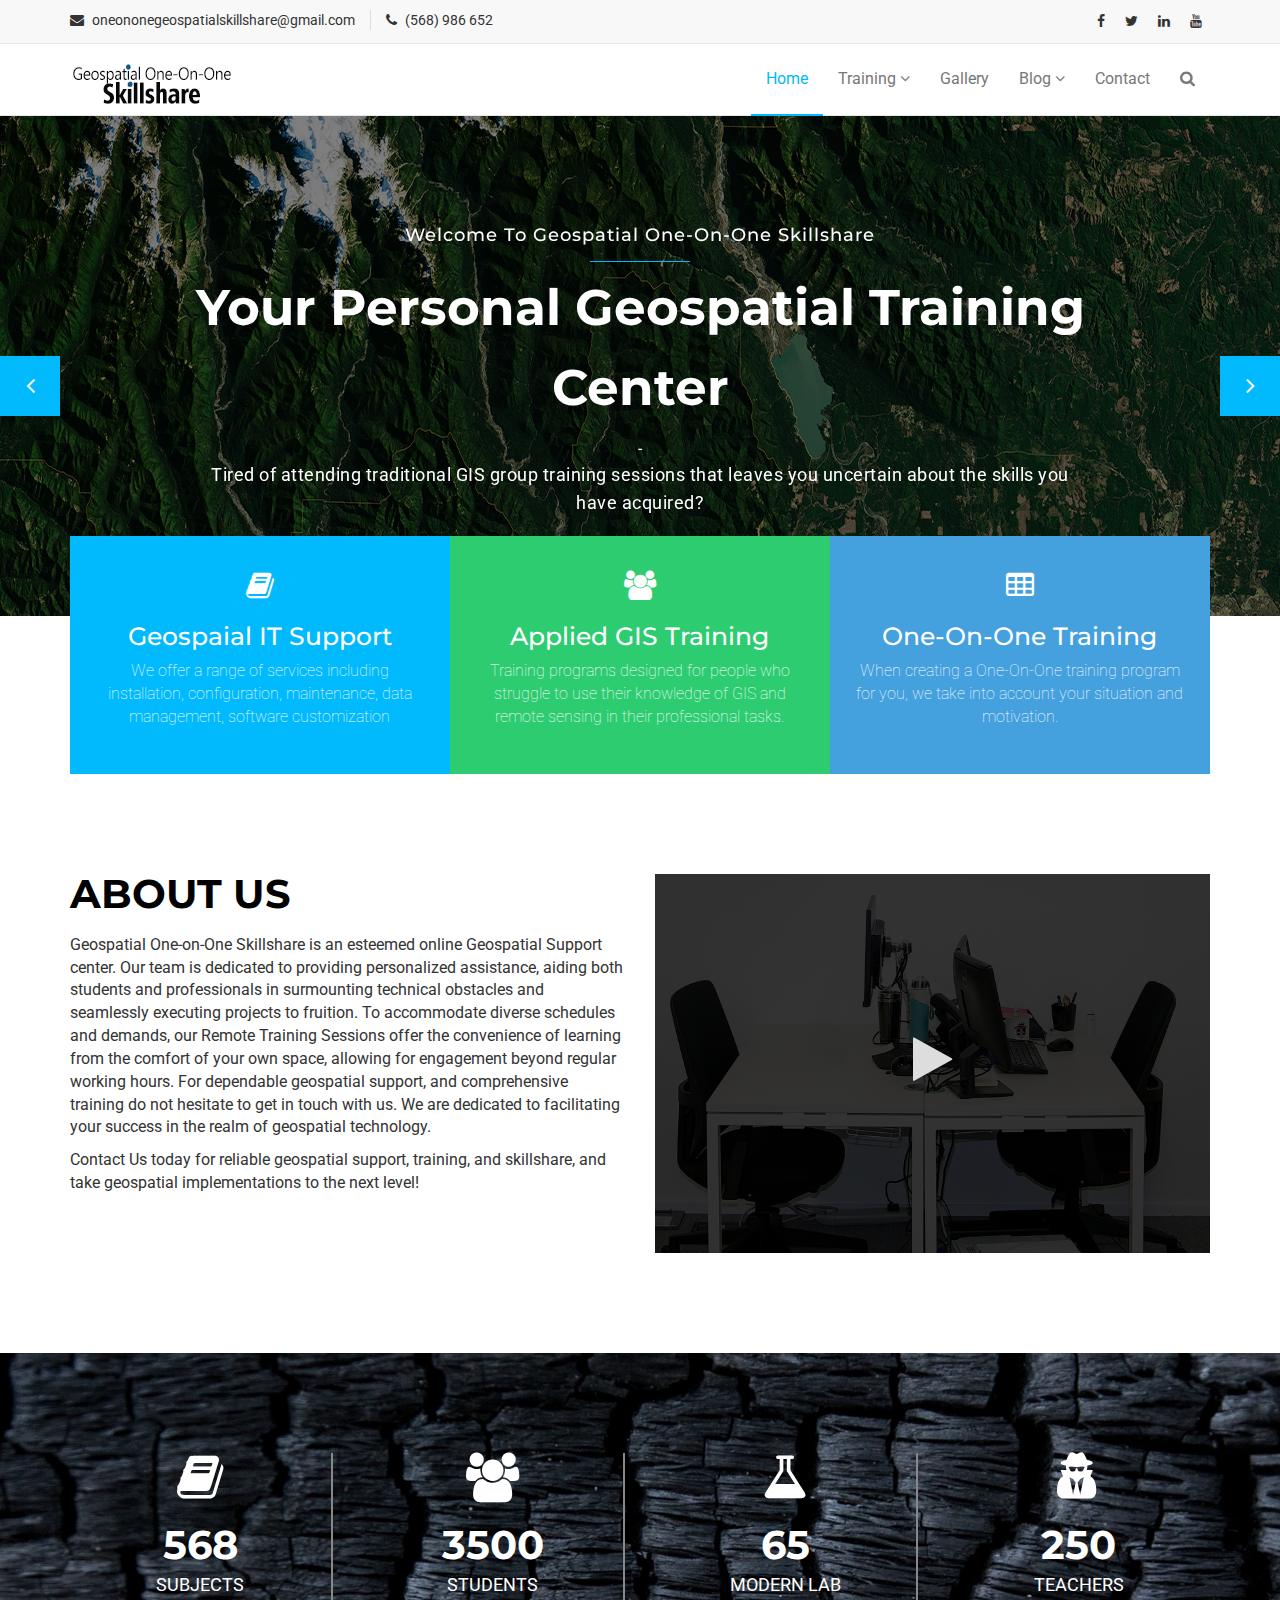
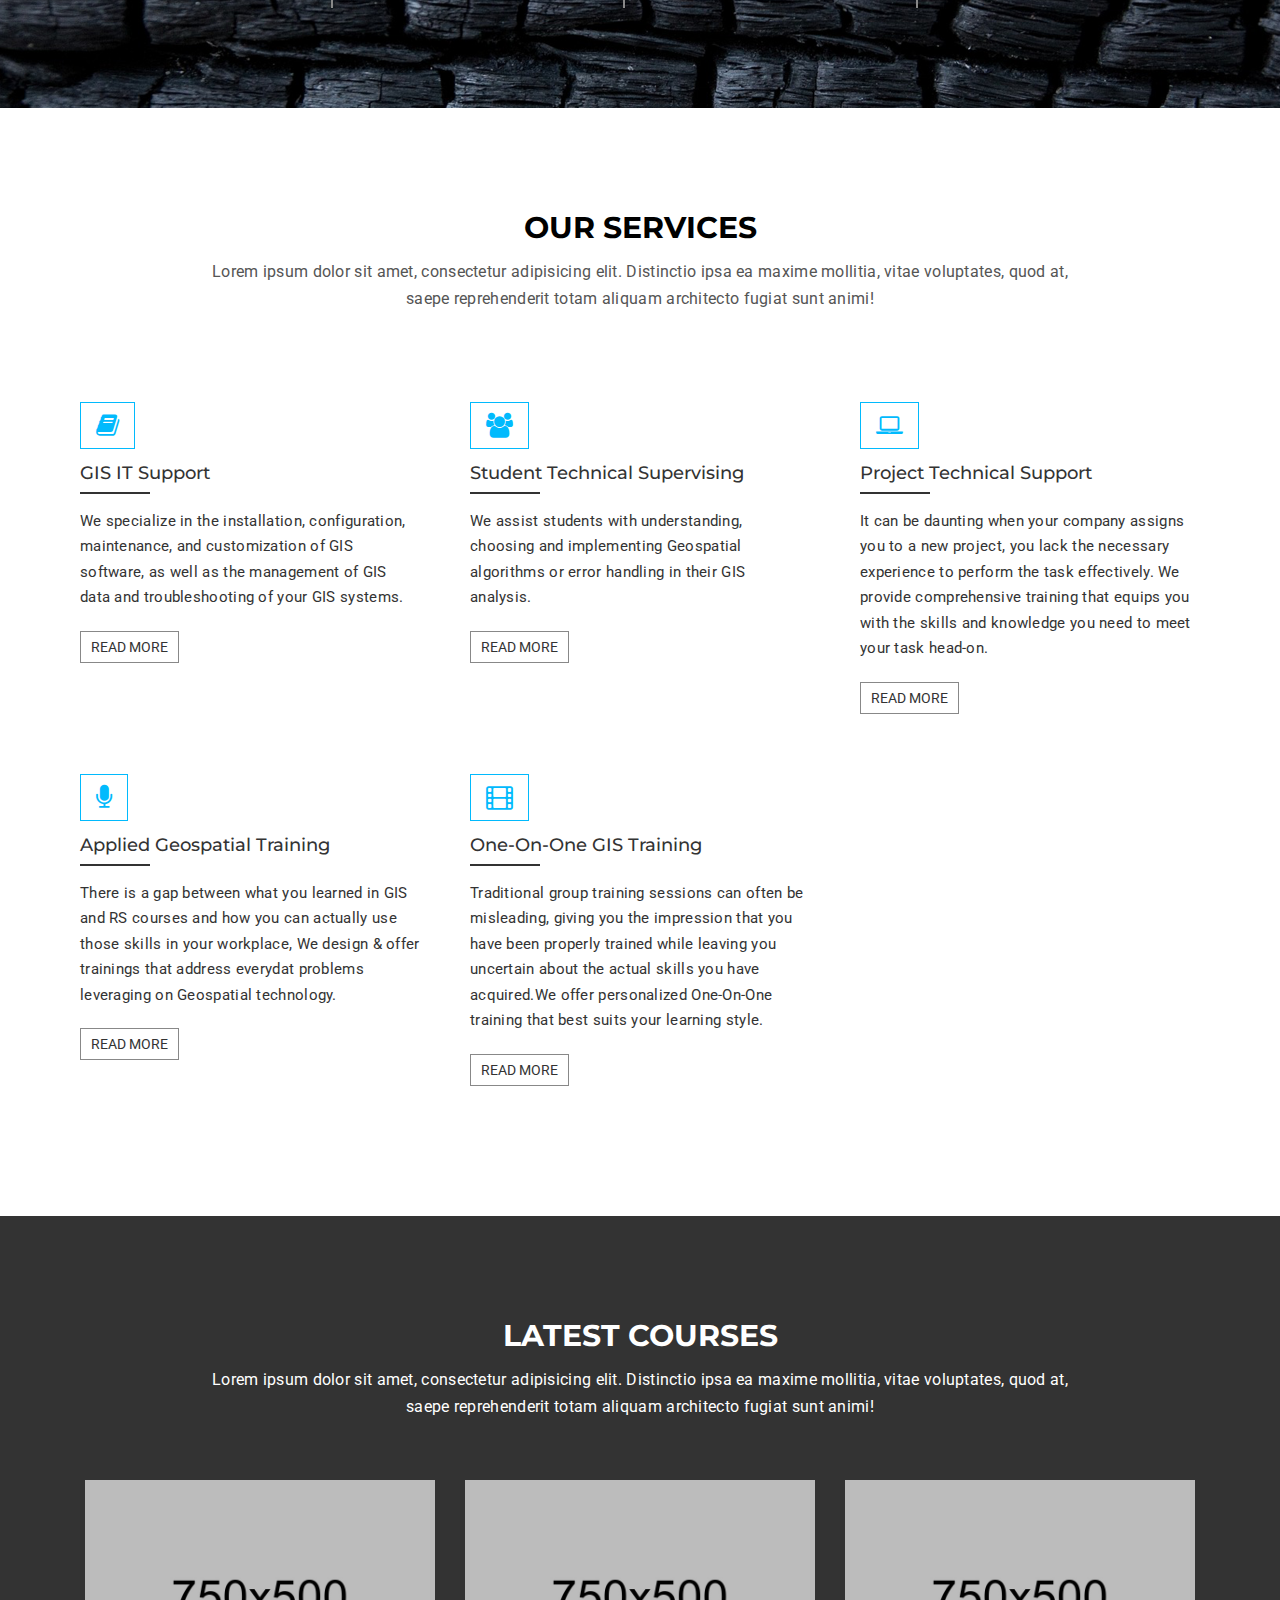
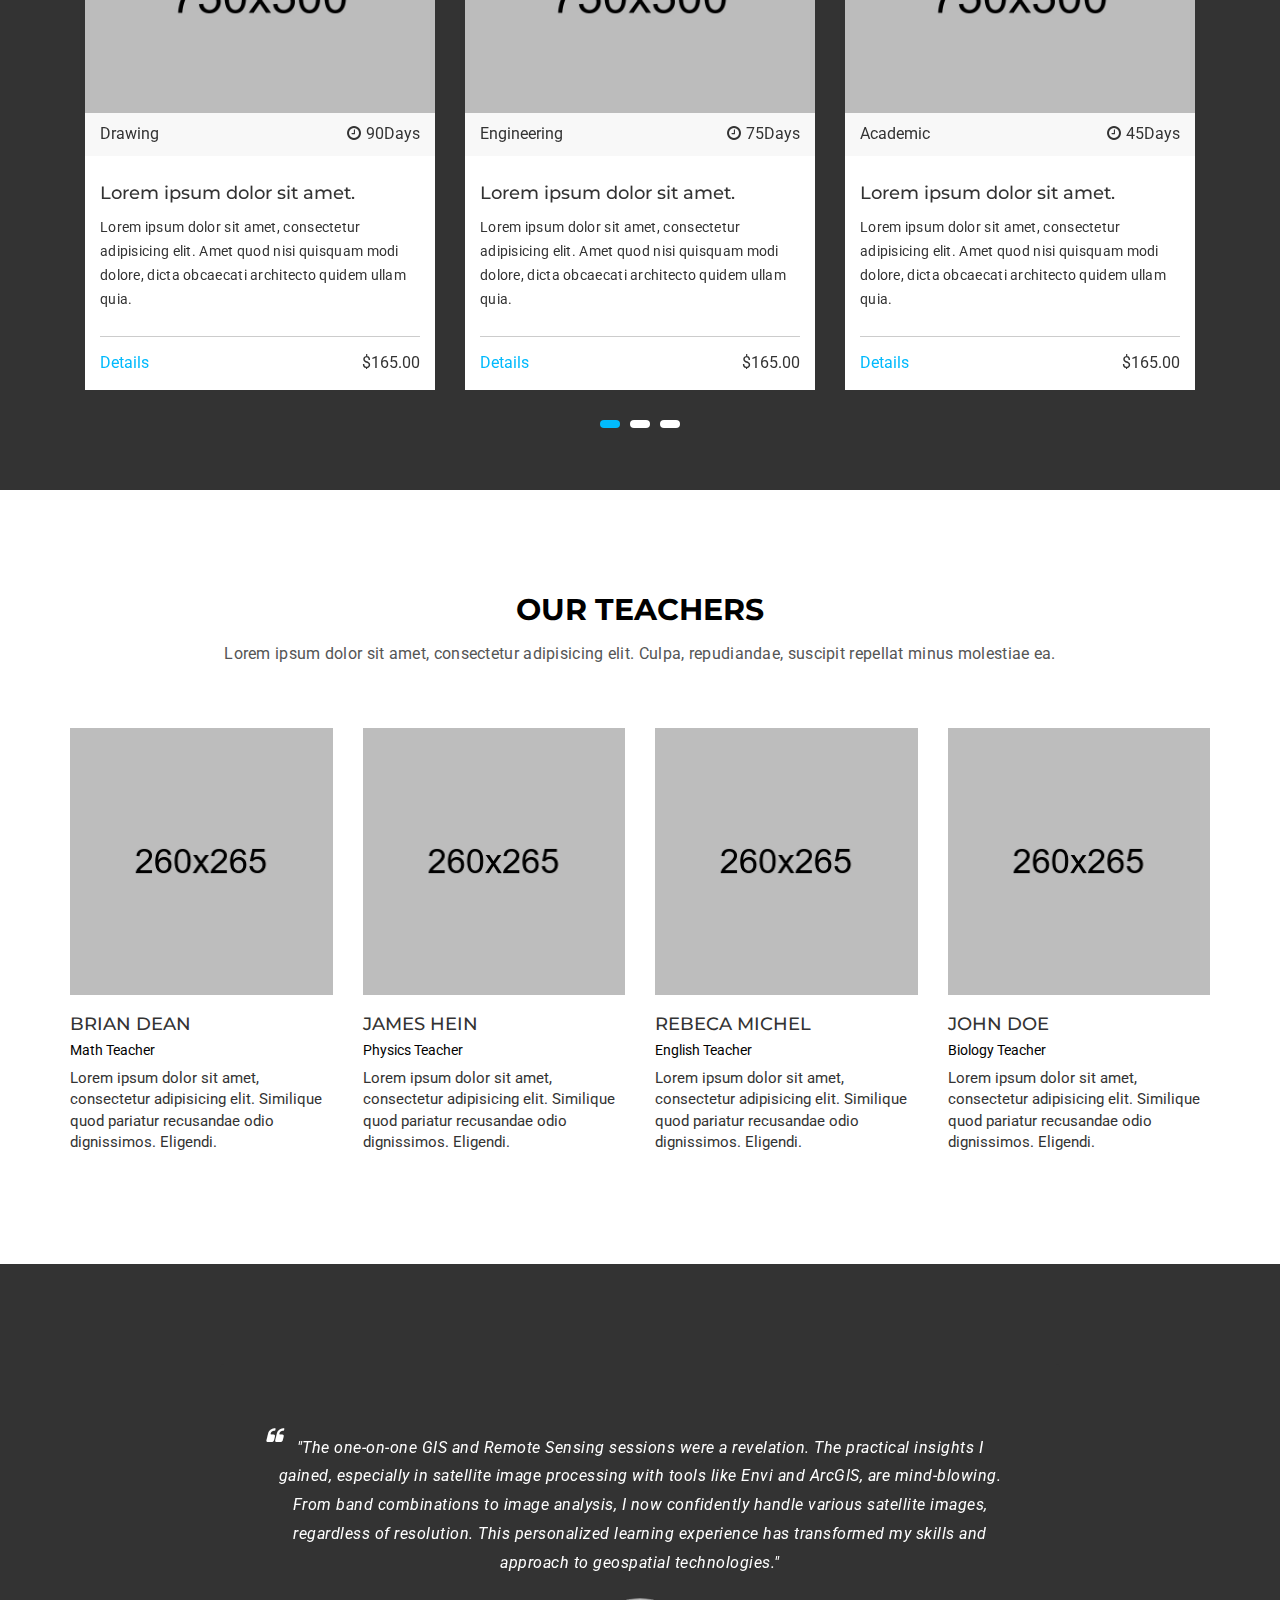
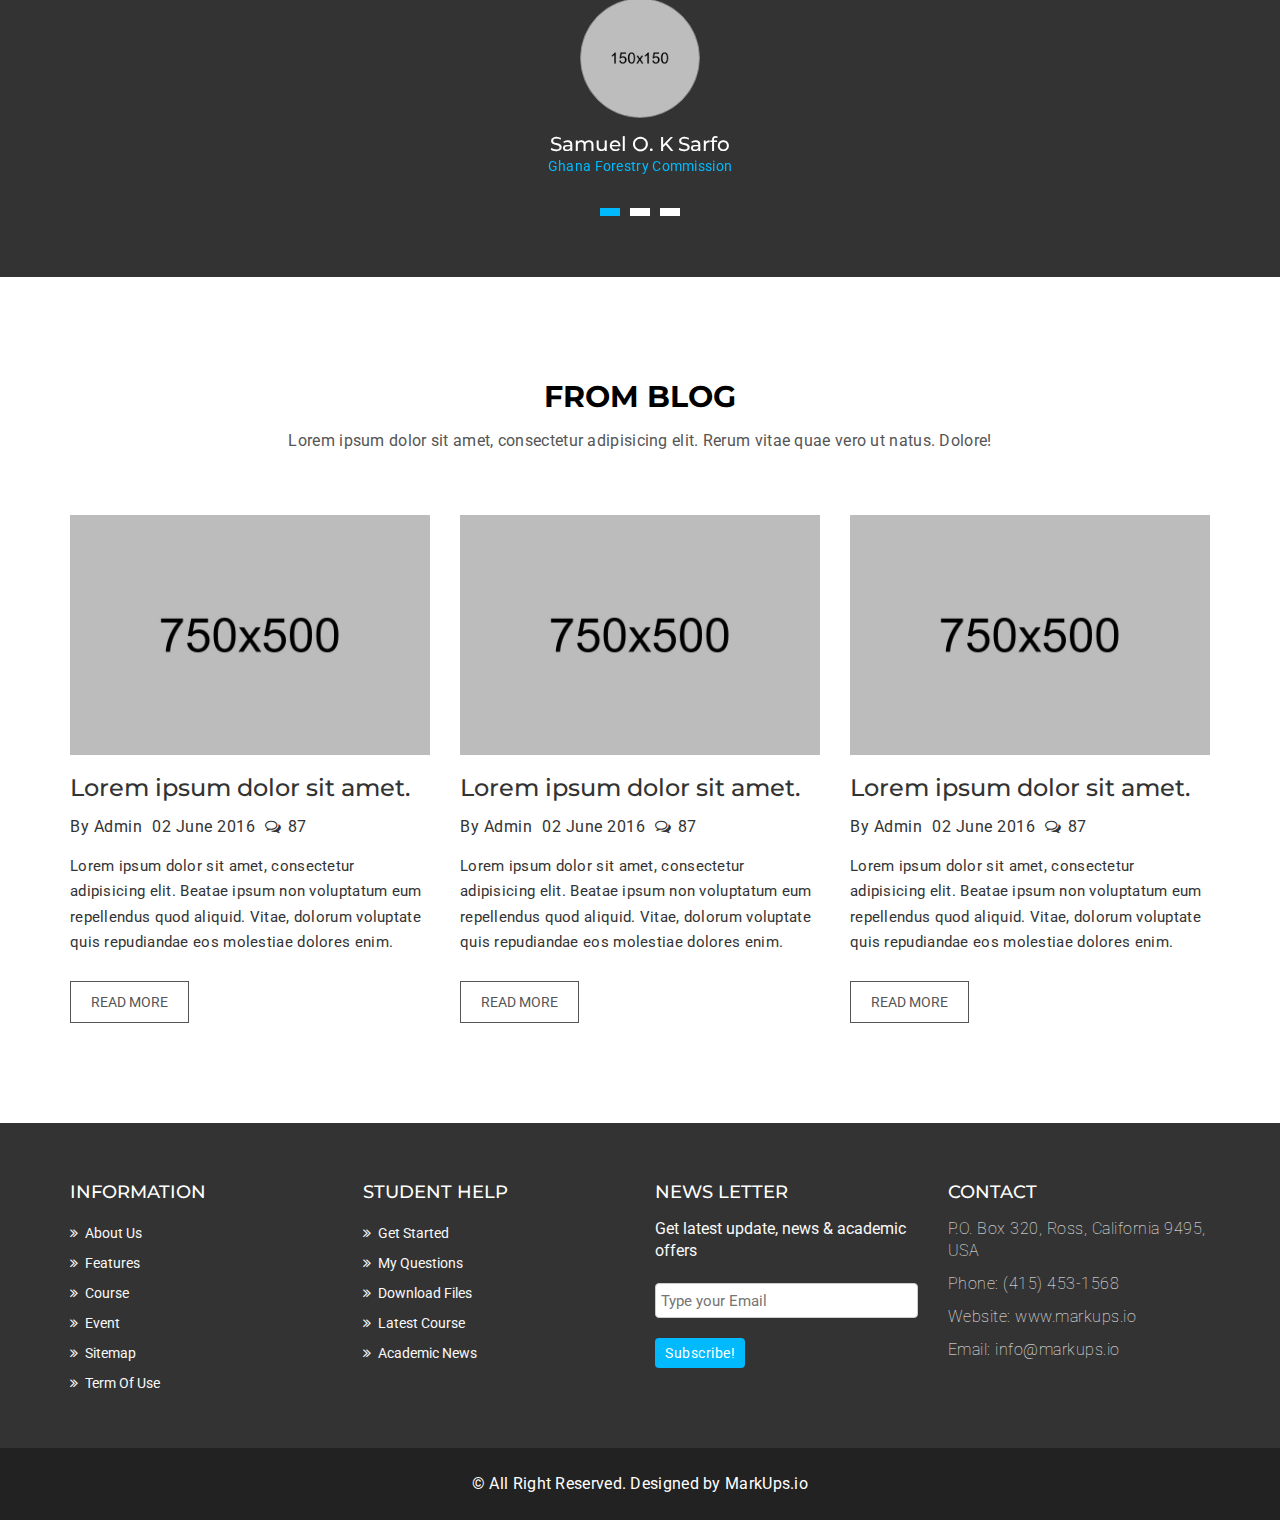
==== commit 2ca05c73: "adjusted the descriptions" ====
--- a/index.html
+++ b/index.html
@@ -157,8 +157,8 @@
         <h4>Welcome To Geospatial One-On-One Skillshare</h4>
         <span></span>
         <h2>Your Personal Geospatial Training Center</h2>
-        <!---<p>Lorem ipsum dolor sit amet, consectetur adipisicing elit. Dolor amet error eius reiciendis eum sint unde eveniet deserunt est debitis corporis temporibus recusandae accusamus.</p>-->
-        <a href="#" class="mu-read-more-btn">Read More</a>
+        -<p>Tired of attending traditional GIS group training sessions that leaves you uncertain about the skills you have acquired?</p>
+        <a href="#" class="mu-read-more-btn">Book Now!</a>
       </div>
     </div>
     <!-- Start single slider item -->
@@ -170,11 +170,11 @@
         </figure>
       </div>
       <div class="mu-slider-content">
-        <h4>Premiumu Quality Free Template</h4>
+        <h4>Guiding Your Geospatial Journey</h4>
         <span></span>
-        <h2>Best Education Template Ever</h2>
-        <p>Lorem ipsum dolor sit amet, consectetur adipisicing elit. Dolor amet error eius reiciendis eum sint unde eveniet deserunt est debitis corporis temporibus recusandae accusamus.</p>
-        <a href="#" class="mu-read-more-btn">Read More</a>
+        <h2>Custom training in its literal sense</h2>
+        <p>We understand the frustrations that come with dealing with technical issues related to geospatial data, software, and hardware.</p>
+        <a href="#" class="mu-read-more-btn">Book Now!</a>
       </div>
     </div>
     <!-- Start single slider item -->
@@ -186,11 +186,11 @@
         </figure>
       </div>
       <div class="mu-slider-content">
-        <h4>Exclusivly For Education</h4>
+        <h4>GIS |RS|Home Tutoring| Online</h4>
         <span></span>
-        <h2>Education For Everyone</h2>
-        <p>Lorem ipsum dolor sit amet, consectetur adipisicing elit. Dolor amet error eius reiciendis eum sint unde eveniet deserunt est debitis corporis temporibus recusandae accusamus.</p>
-        <a href="#" class="mu-read-more-btn">Read More</a>
+        <h2>Decide what you pay for</h2>
+        <p>These training sessions allow you to create your own training calender, select your training content and learn from home, outside of working hours</p>
+        <a href="#" class="mu-read-more-btn">Book Now!</a>
       </div>
     </div>
     <!-- Start single slider item -->    
@@ -206,21 +206,22 @@
             <div class="mu-service-single">
               <span class="fa fa-book"></span>
               <h3>Geospaial IT Support</h3>
-              <p>We understand the frustrations that come with dealing with technical issues related to geospatial data, software, and hardware. We offer a range of services including installation, configuration, maintenance, data management, software customization</p>
+              <p>We offer a range of services including installation, configuration, maintenance, data management, software customization</p>
             </div>
             <!-- Start single service -->
             <!-- Start single service -->
             <div class="mu-service-single">
               <span class="fa fa-users"></span>
               <h3>Applied GIS Training</h3>
-              <p>We offer remote training sessions to help people who have taken GIS and Remote Sensing courses but struggle to apply their knowledge in their work. These training sessions allow you to learn from home, outside of working hours</p>
+              <p>Training programs designed for people who struggle to use their knowledge of GIS and remote sensing in their professional tasks.
+              </p>
             </div>
             <!-- Start single service -->
             <!-- Start single service -->
             <div class="mu-service-single">
               <span class="fa fa-table"></span>
               <h3>One-On-One Training</h3>
-              <p>Tired of attending traditional GIS group training sessions that leaves you uncertain about the skills you have acquired? Our team of experts will work with you to identify your strengths and weaknesses and design a training plan that meets your specific needs</p>
+              <p>When creating a One-On-One training program for you, we take into account your situation and motivation.</p>
             </div>
             <!-- Start single service -->
           </div>
@@ -244,7 +245,9 @@
                     <h2>About Us</h2>              
                   </div>
                   <!-- End Title -->
-                  <p>Geospatial One-on-One Skillshare with Abeku offers technical support, training, and skillshare for geospatial data, software, and hardware. Their range of services includes installation, configuration, maintenance, data management, software customization, and training. They provide personalized support for students and professionals to overcome technical challenges and complete projects successfully. Their Applied Geospatial Training offers practical knowledge and hands-on experience. Remote training sessions allow learning from the comfort of one's own home outside of working hours. Contact them for reliable geospatial IT support, training, and skillshare.</p>
+                  <p>Geospatial One-on-One Skillshare is an esteemed online Geospatial Support center. Our team is dedicated to providing personalized assistance, aiding both students and professionals in surmounting technical obstacles and seamlessly executing projects to fruition. To accommodate diverse schedules and demands, our Remote Training Sessions offer the convenience of learning from the comfort of your own space, allowing for engagement beyond regular working hours. 
+
+                    For dependable geospatial support, and comprehensive training do not hesitate to get in touch with us. We are dedicated to facilitating your success in the realm of geospatial technology.</p>
                   <!-- <ul>
                     <li>Lorem ipsum dolor sit amet, consectetur adipisicing elit.</li>
                     <li>Saepe a minima quod iste libero rerum dicta!</li>
@@ -252,7 +255,7 @@
                     <li>Ipsam deserunt numquam ad error rem unde, omnis.</li>
                     <li>Repellat assumenda adipisci pariatur ipsam eos similique, explicabo.</li>
                   </ul> -->
-                  <p>Contact Us today for reliable geospatial IT support, training, and skillshare, and take geospatial implementations to the next level!</p>
+                  <p>Contact Us today for reliable geospatial support, training, and skillshare, and take geospatial implementations to the next level!</p>
                 </div>
               </div>
               <div class="col-lg-6 col-md-6">
@@ -639,15 +642,15 @@
               <div class="mu-testimonial-item">
                 <div class="mu-testimonial-quote">
                   <blockquote>
-                    <p>Lorem ipsum dolor sit amet, consectetur adipisicing elit. Voluptatem rerum soluta aperiam blanditiis obcaecati eveniet aliquam consequatur nobis eaque id.</p>
+                    <p>"The one-on-one GIS and Remote Sensing sessions were a revelation. The practical insights I gained, especially in satellite image processing with tools like Envi and ArcGIS, are mind-blowing. From band combinations to image analysis, I now confidently handle various satellite images, regardless of resolution. This personalized learning experience has transformed my skills and approach to geospatial technologies."</p>
                   </blockquote>
                 </div>
                 <div class="mu-testimonial-img">
                   <img src="assets/img/testimonial-1.png" alt="img">
                 </div>
                 <div class="mu-testimonial-info">
-                  <h4>John Doe</h4>
-                  <span>Happy Student</span>
+                  <h4>Samuel O. K Sarfo</h4>
+                  <span>Ghana Forestry Commission</span>
                 </div>
               </div>
               <!-- end testimonial single item -->
@@ -655,15 +658,15 @@
               <div class="mu-testimonial-item">
                 <div class="mu-testimonial-quote">
                   <blockquote>
-                    <p>Lorem ipsum dolor sit amet, consectetur adipisicing elit. Voluptatem rerum soluta aperiam blanditiis obcaecati eveniet aliquam consequatur nobis eaque id.</p>
+                    <p>The instructor was committed to his work. one thing that impressed me was hisquick response to my questions. the online traininig option gave me the flexibility i needed due to the my work schedule. I look forward to taking another class with the instructor </p>
                   </blockquote>
                 </div>
                 <div class="mu-testimonial-img">
                   <img src="assets/img/testimonial-3.png" alt="img">
                 </div>
                 <div class="mu-testimonial-info">
-                  <h4>Rebaca Michel</h4>
-                  <span>Happy Parent</span>
+                  <h4>Pious Arhin</h4>
+                  <span>Teacher, Tema SHS, Ghana</span>
                 </div>
               </div>
               <!-- end testimonial single item -->
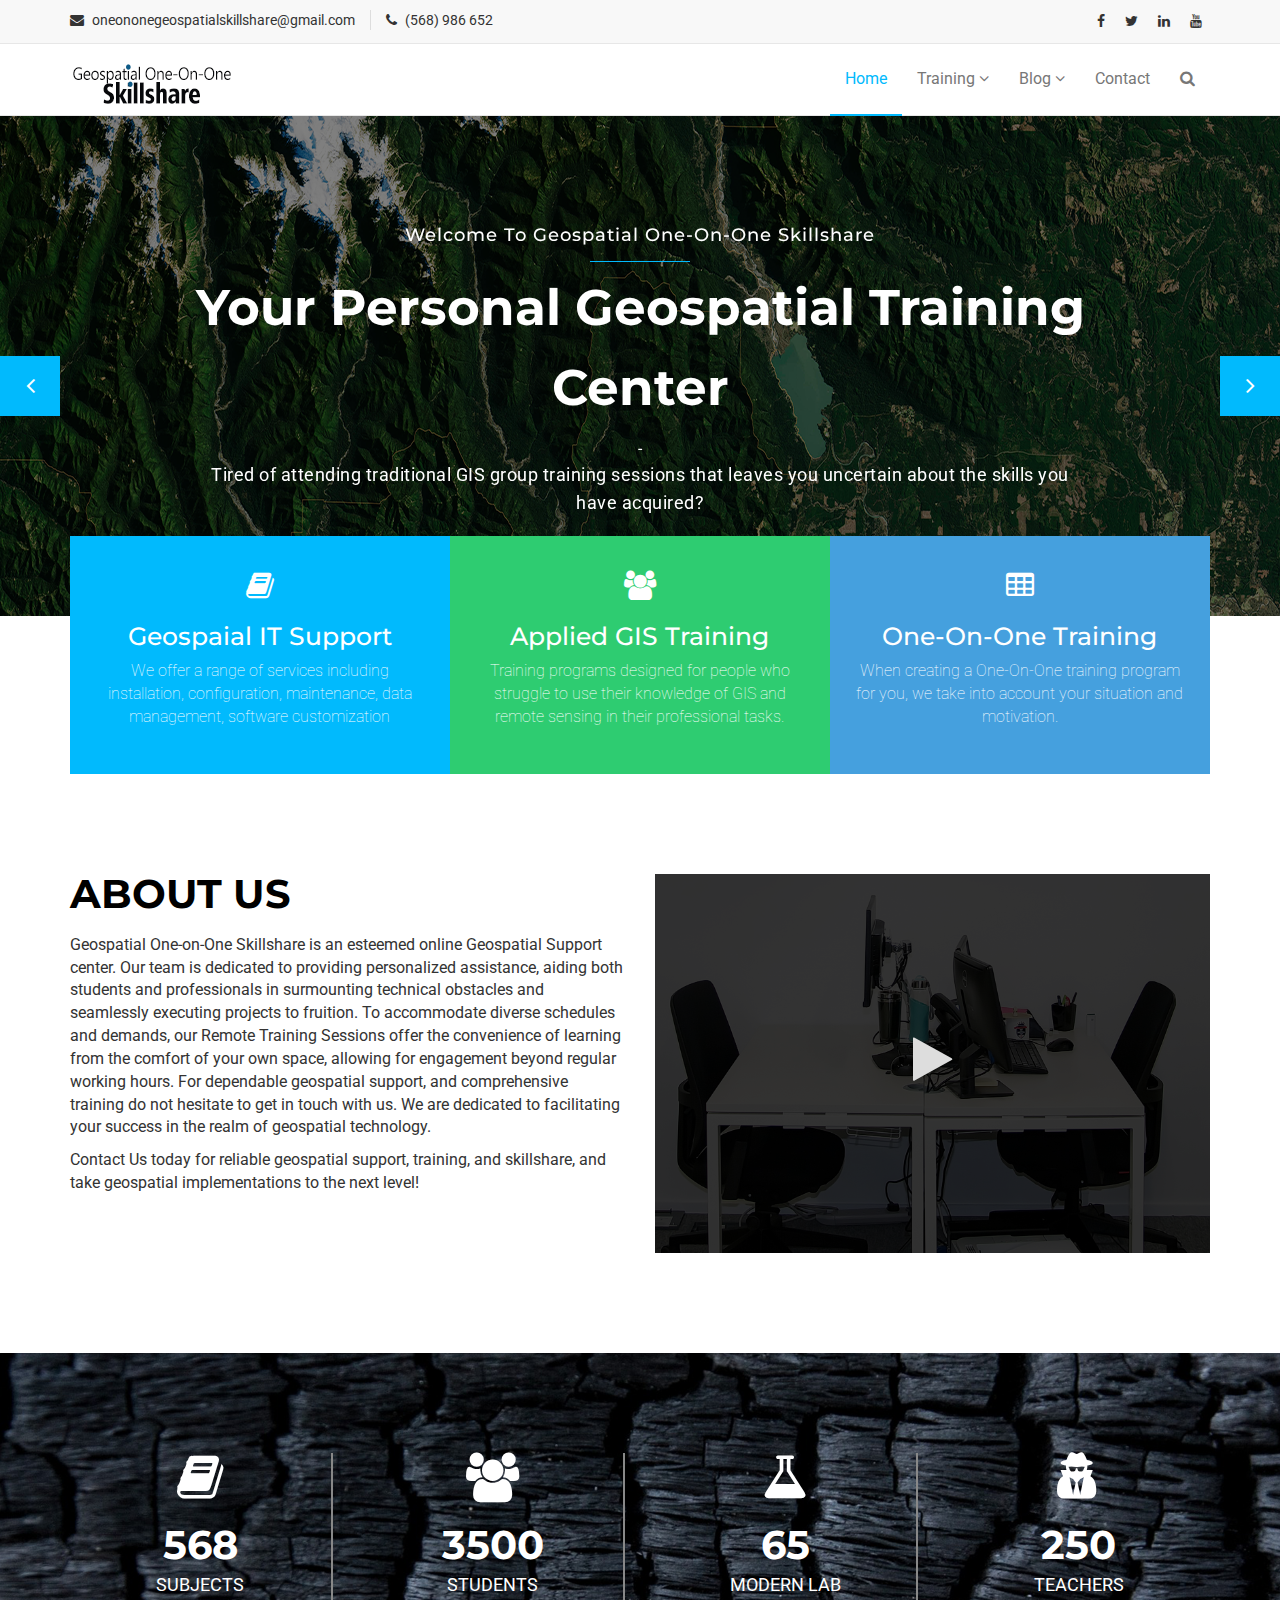
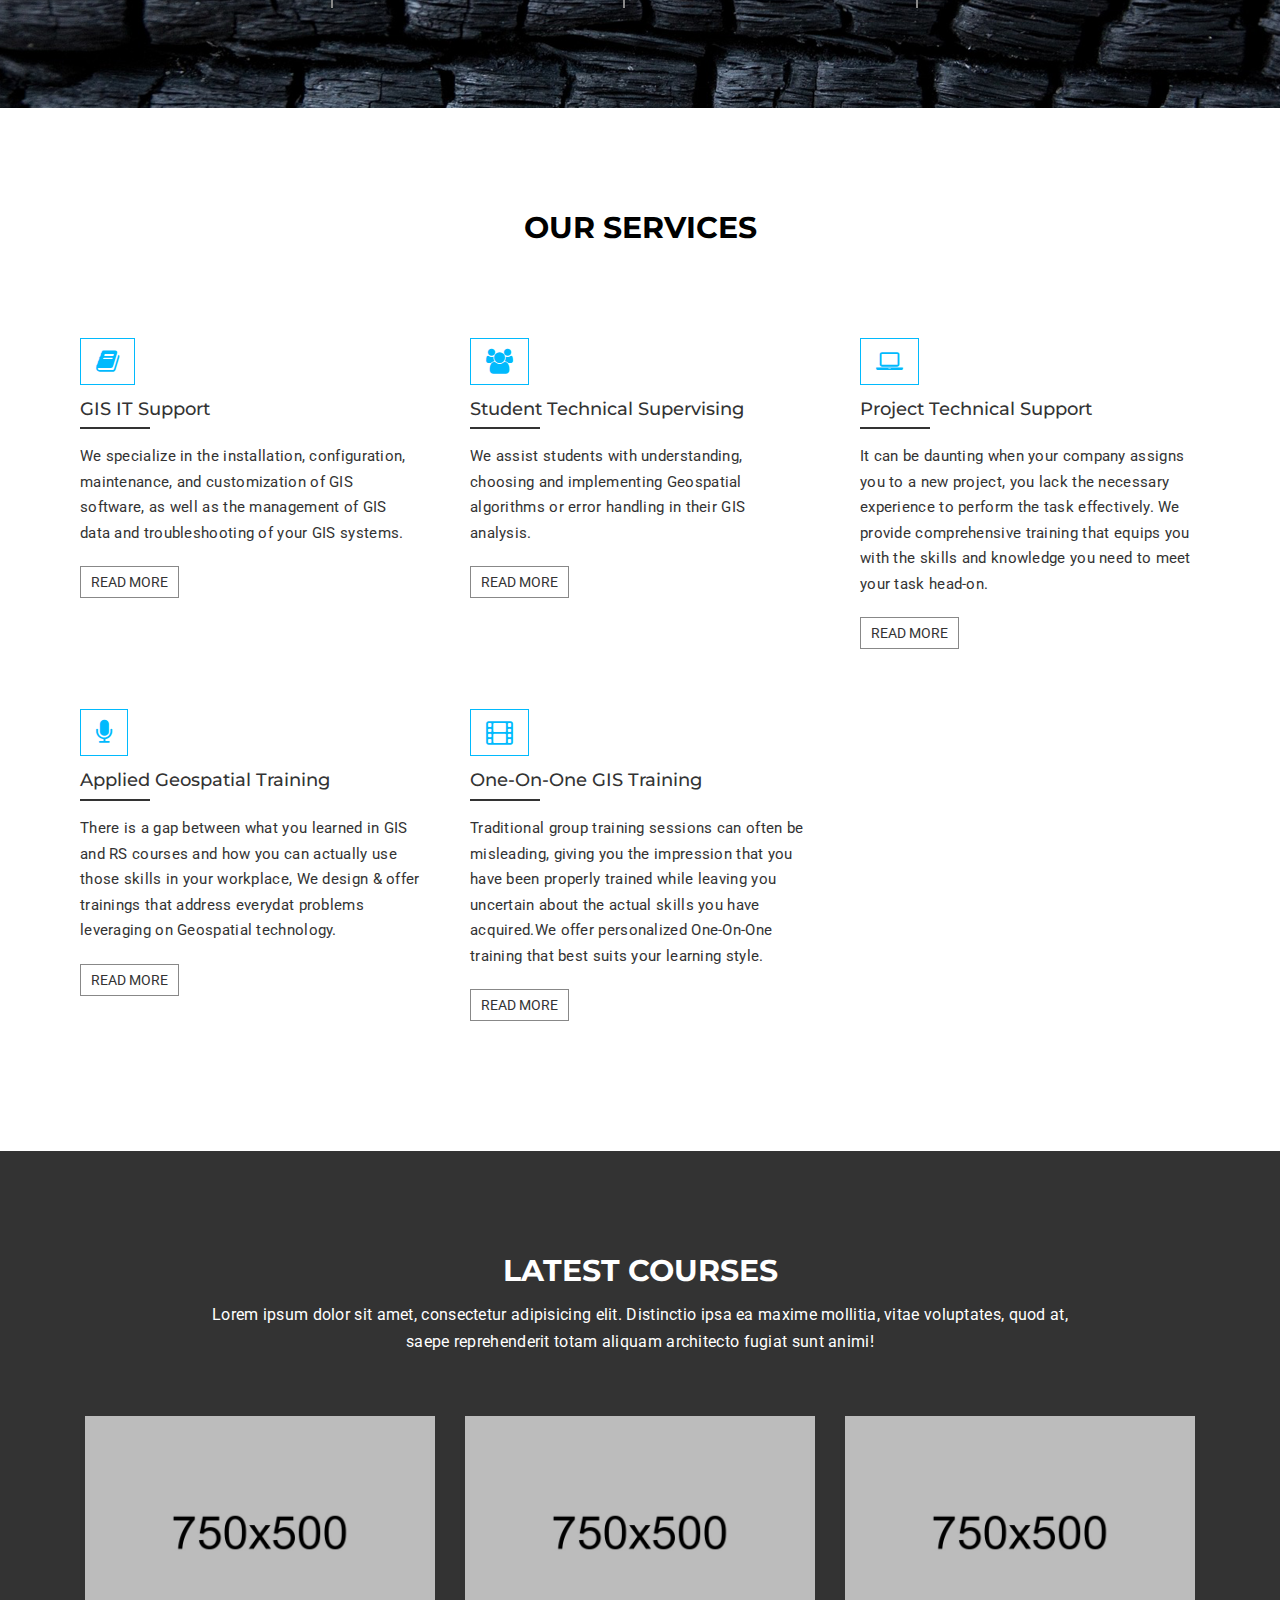
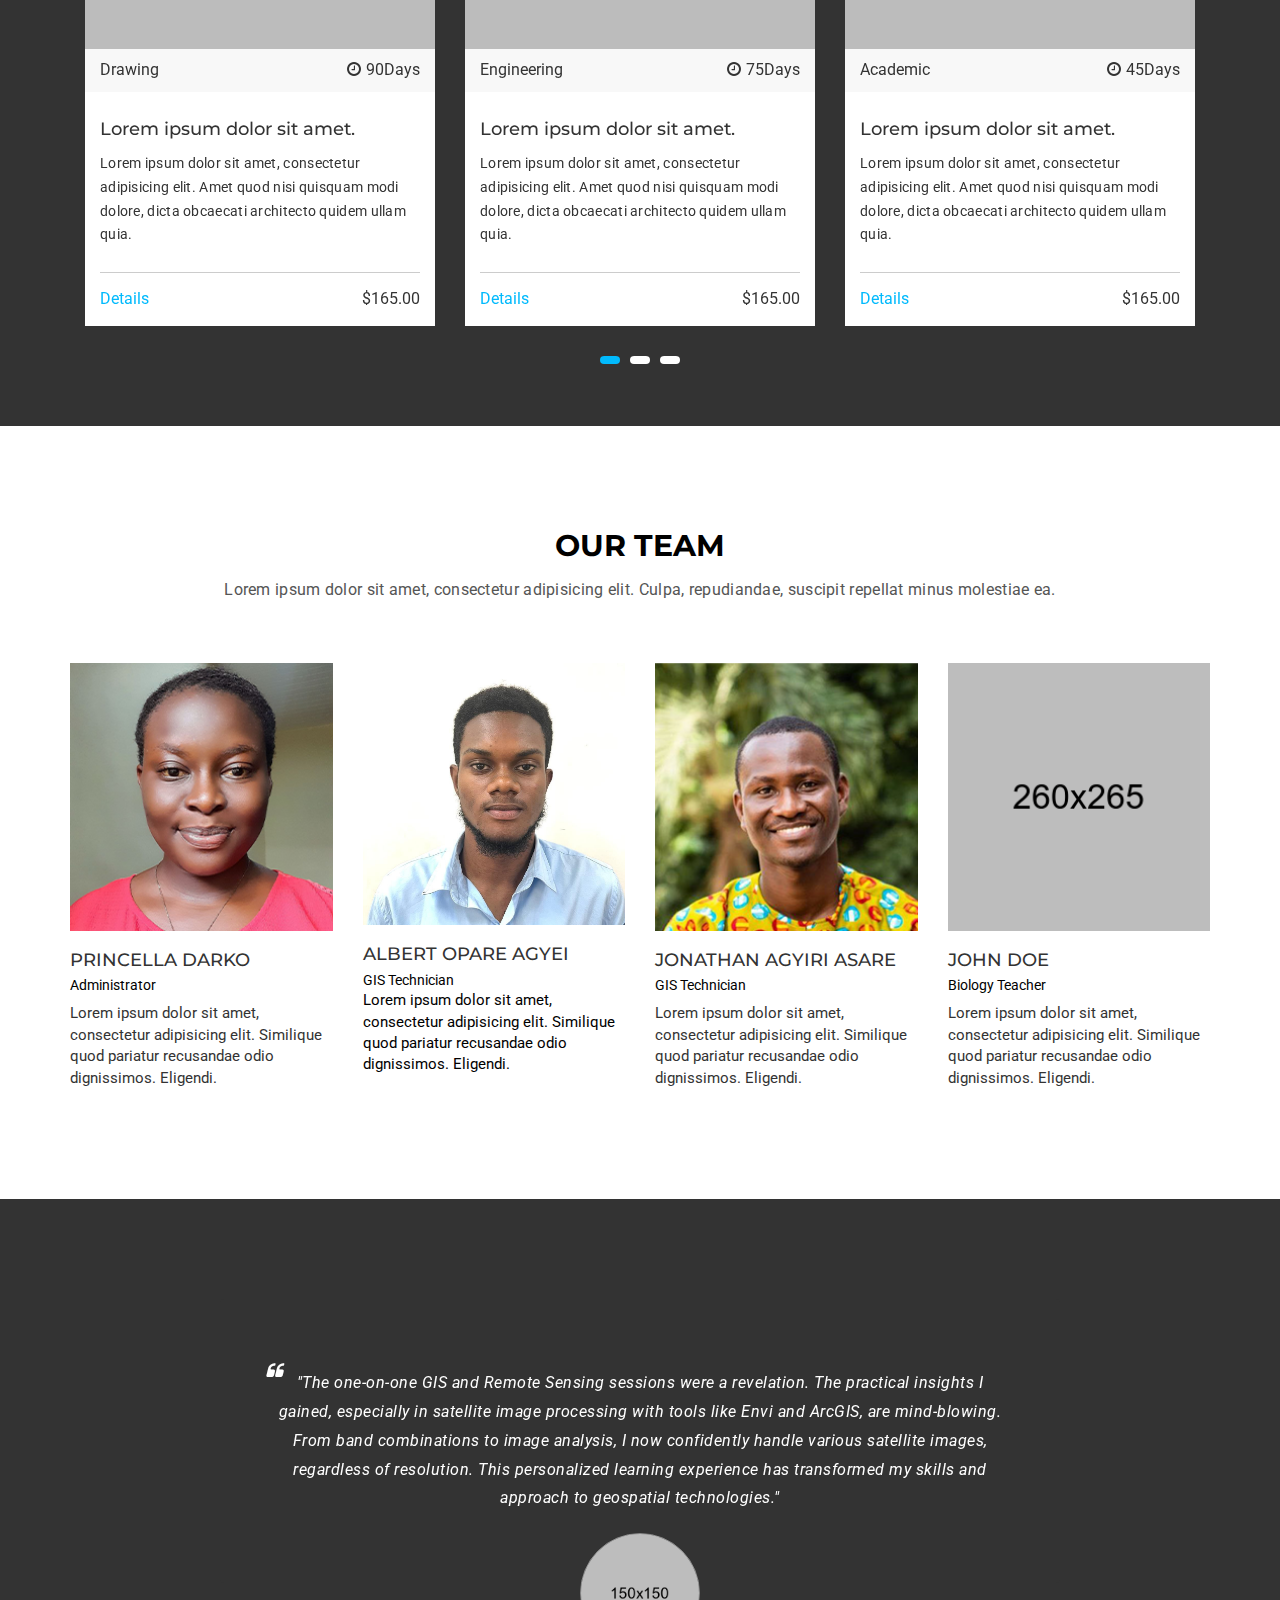
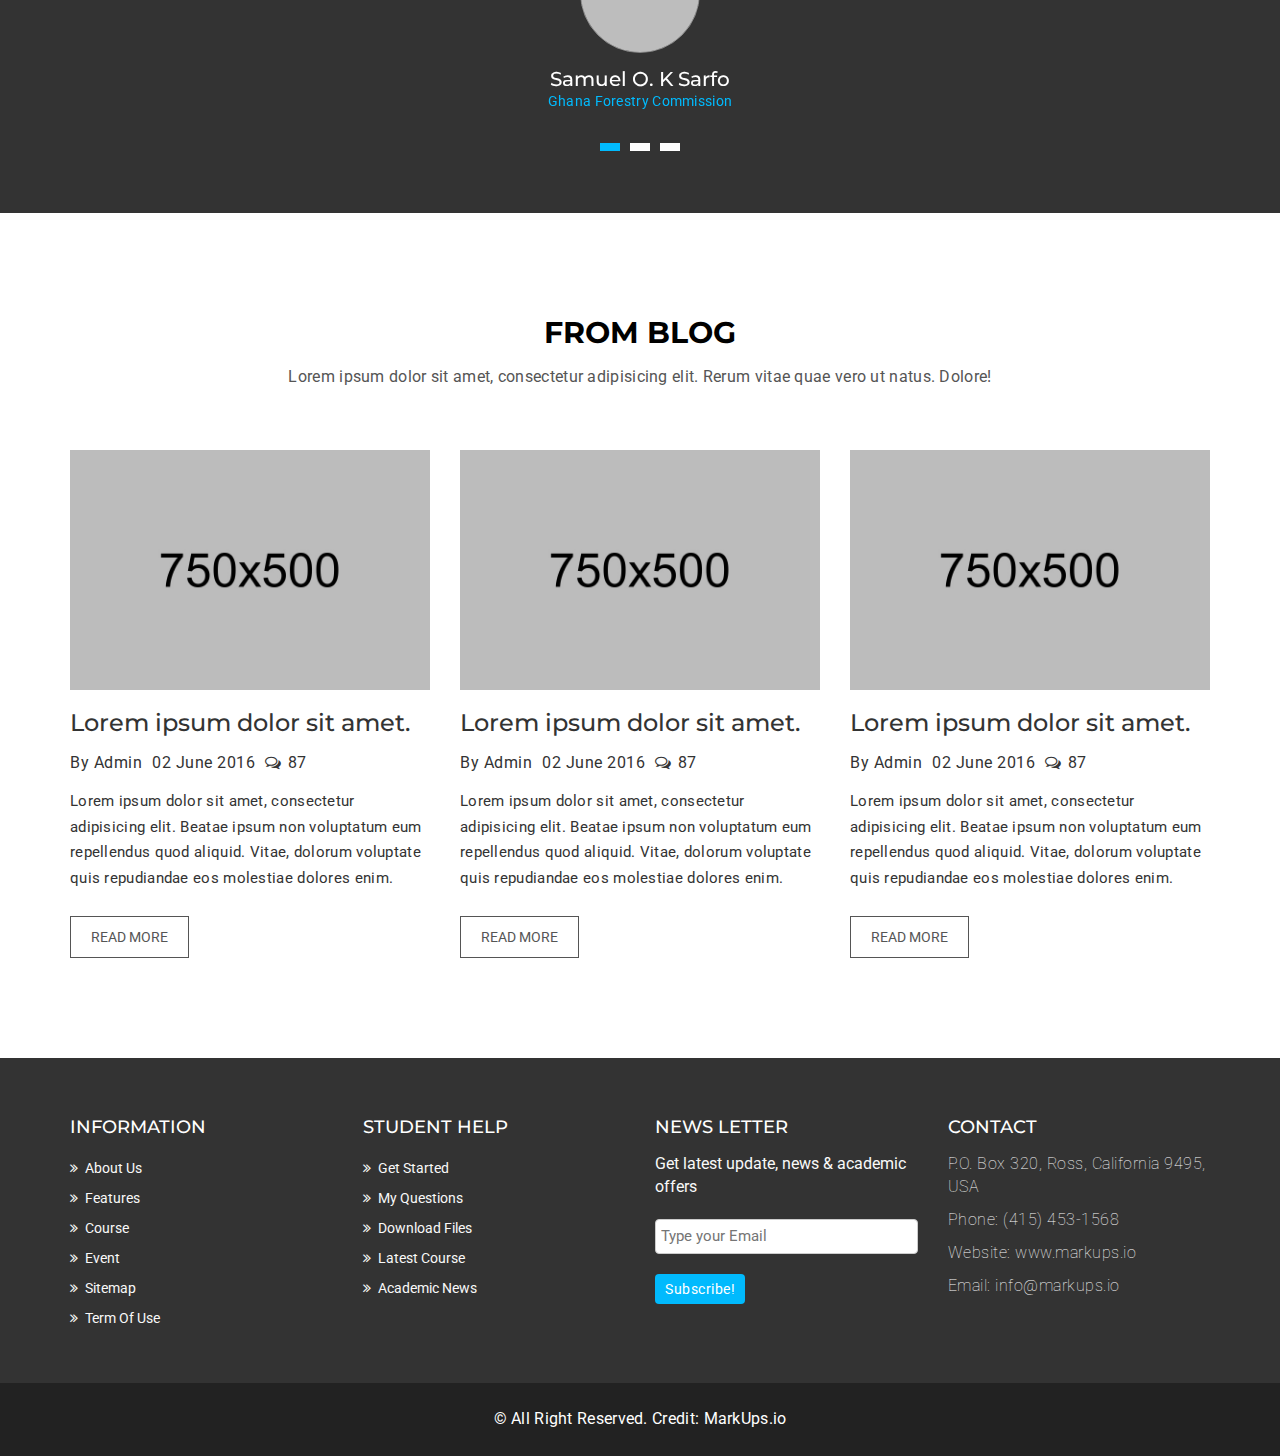
==== commit 8964b191: "Added teachers pictures" ====
--- a/index.html
+++ b/index.html
@@ -108,11 +108,11 @@
             <li class="dropdown">
               <a href="#" class="dropdown-toggle" data-toggle="dropdown">Training <span class="fa fa-angle-down"></span></a>
               <ul class="dropdown-menu" role="menu">
-                <li><a href="course.html">Course Archive</a></li>                
-                <li><a href="course-detail.html">Course Detail</a></li>                
+                <li><a href="course.html">Module Overview</a></li>                
+                <li><a href="course-detail.html">Module Detail</a></li>                
               </ul>
             </li>           
-            <li><a href="gallery.html">Gallery</a></li>
+            <!-- <li><a href="gallery.html">Gallery</a></li> -->
             <li class="dropdown">
               <a href="#" class="dropdown-toggle" data-toggle="dropdown">Blog <span class="fa fa-angle-down"></span></a>
               <ul class="dropdown-menu" role="menu">
@@ -333,7 +333,7 @@
             <!-- Start Title -->
             <div class="mu-title">
               <h2>Our Services</h2>
-              <p>Lorem ipsum dolor sit amet, consectetur adipisicing elit. Distinctio ipsa ea maxime mollitia, vitae voluptates, quod at, saepe reprehenderit totam aliquam architecto fugiat sunt animi!</p>
+              <!-- <p>Lorem ipsum dolor sit amet, consectetur adipisicing elit. Distinctio ipsa ea maxime mollitia, vitae voluptates, quod at, saepe reprehenderit totam aliquam architecto fugiat sunt animi!</p> -->
             </div>
             <!-- End Title -->
             <!-- Start features content -->
@@ -542,7 +542,7 @@
           <div class="mu-our-teacher-area">
             <!-- begain title -->
             <div class="mu-title">
-              <h2>Our Teachers</h2>
+              <h2>Our Team</h2>
               <p>Lorem ipsum dolor sit amet, consectetur adipisicing elit. Culpa, repudiandae, suscipit repellat minus molestiae ea.</p>
             </div>
             <!-- end title -->
@@ -554,15 +554,15 @@
                     <figure class="mu-our-teacher-img">
                       <img src="assets/img/teachers/teacher-01.png" alt="teacher img">
                       <div class="mu-our-teacher-social">
-                        <a href="#"><span class="fa fa-facebook"></span></a>
-                        <a href="#"><span class="fa fa-twitter"></span></a>
-                        <a href="#"><span class="fa fa-linkedin"></span></a>
-                        <a href="#"><span class="fa fa-google-plus"></span></a>
+                        <!-- <a href="#"><span class="fa fa-facebook"></span></a> -->
+                        <a href="https://twitter.com/Princella_Darko?t=fcH48EKMVyxH5ppkgL7KWA&s=09"><span class="fa fa-twitter"></span></a>
+                        <a href="https://www.linkedin.com/in/princellaod-0609ad"><span class="fa fa-linkedin"></span></a>
+                        <!-- <a href="#"><span class="fa fa-google-plus"></span></a> -->
                       </div>
                     </figure>                    
                     <div class="mu-ourteacher-single-content">
-                      <h4>Brian Dean</h4>
-                      <span>Math Teacher</span>
+                      <h4>Princella Darko</h4>
+                      <span>Administrator</span>
                       <p>Lorem ipsum dolor sit amet, consectetur adipisicing elit. Similique quod pariatur recusandae odio dignissimos. Eligendi.</p>
                     </div>
                   </div>
@@ -579,8 +579,8 @@
                       </div>
                     </figure>                    
                     <div class="mu-ourteacher-single-content">
-                      <h4>James Hein</h4>
-                      <span>Physics Teacher</span>
+                      <h4>Albert Opare Agyei</h4>
+                      <span>GIS Technician
                       <p>Lorem ipsum dolor sit amet, consectetur adipisicing elit. Similique quod pariatur recusandae odio dignissimos. Eligendi.</p>
                     </div>
                   </div>
@@ -597,8 +597,8 @@
                       </div>
                     </figure>                    
                     <div class="mu-ourteacher-single-content">
-                      <h4>Rebeca Michel</h4>
-                      <span>English Teacher</span>
+                      <h4>Jonathan Agyiri Asare</h4>
+                      <span>GIS Technician</span>
                       <p>Lorem ipsum dolor sit amet, consectetur adipisicing elit. Similique quod pariatur recusandae odio dignissimos. Eligendi.</p>
                     </div>
                   </div>
@@ -658,7 +658,7 @@
               <div class="mu-testimonial-item">
                 <div class="mu-testimonial-quote">
                   <blockquote>
-                    <p>The instructor was committed to his work. one thing that impressed me was hisquick response to my questions. the online traininig option gave me the flexibility i needed due to the my work schedule. I look forward to taking another class with the instructor </p>
+                    <p>The instructor was committed to his work. One thing that impressed me was his quick response to my questions. The online traininig option gave me the flexibility i needed due to the my work schedule. I look forward to taking another class with the instructor </p>
                   </blockquote>
                 </div>
                 <div class="mu-testimonial-img">
@@ -838,7 +838,7 @@
     <div class="mu-footer-bottom">
       <div class="container">
         <div class="mu-footer-bottom-area">
-          <p>&copy; All Right Reserved. Designed by <a href="http://www.markups.io/" rel="nofollow">MarkUps.io</a></p>
+          <p>&copy; All Right Reserved. Credit: <a href="http://www.markups.io/" rel="nofollow">MarkUps.io</a></p>
         </div>
       </div>
     </div>
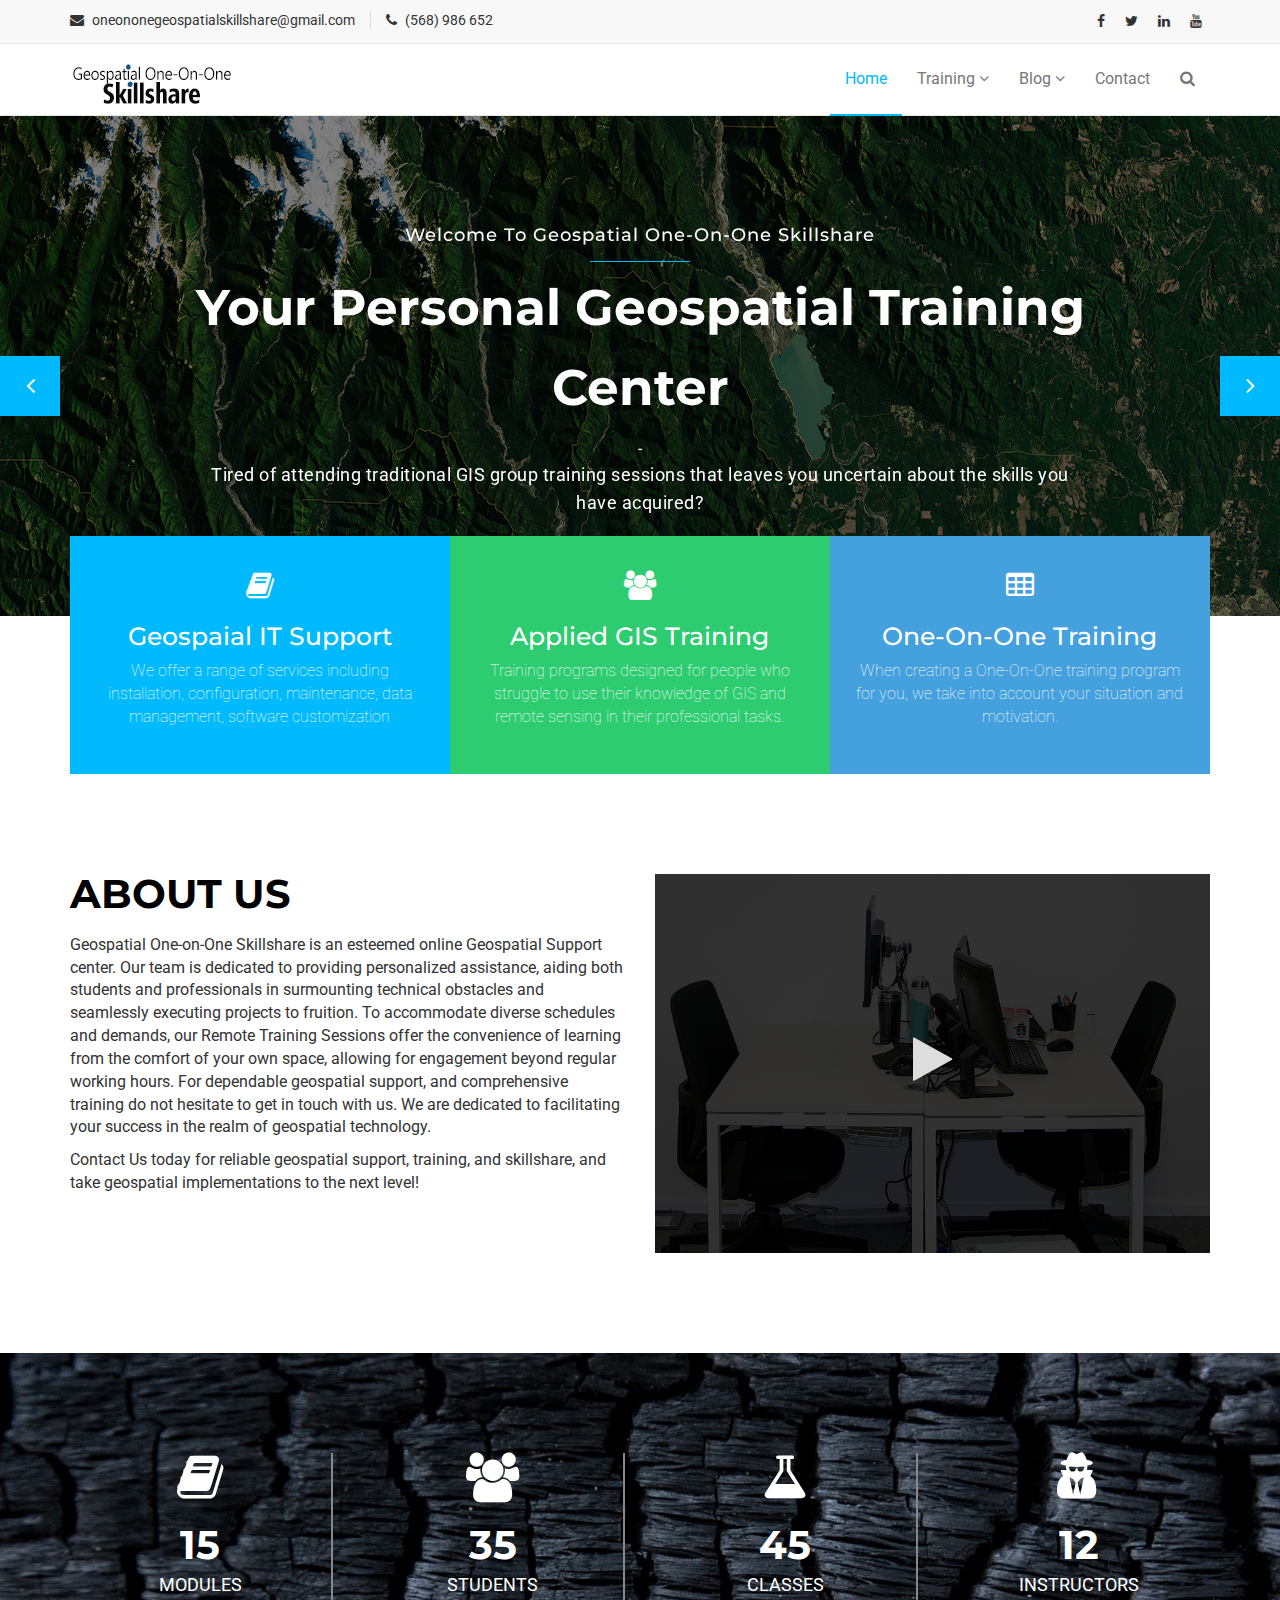
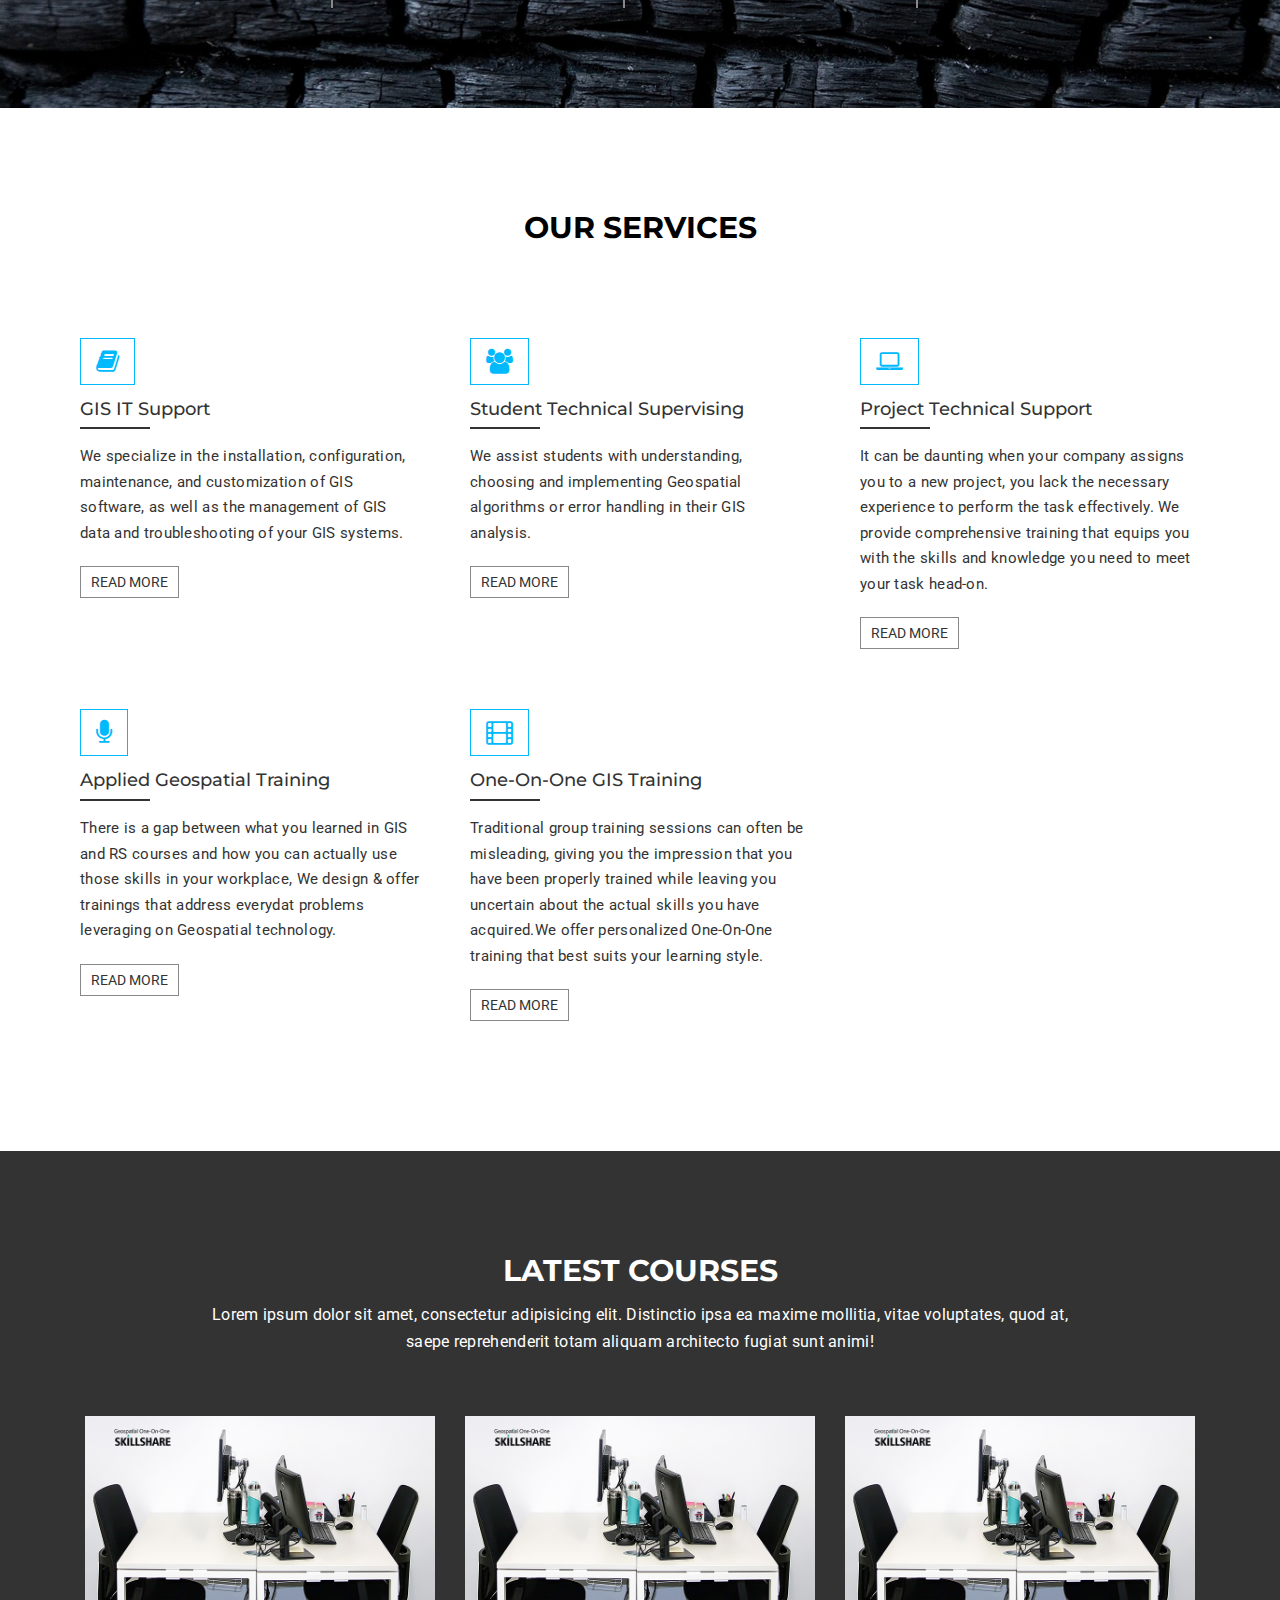
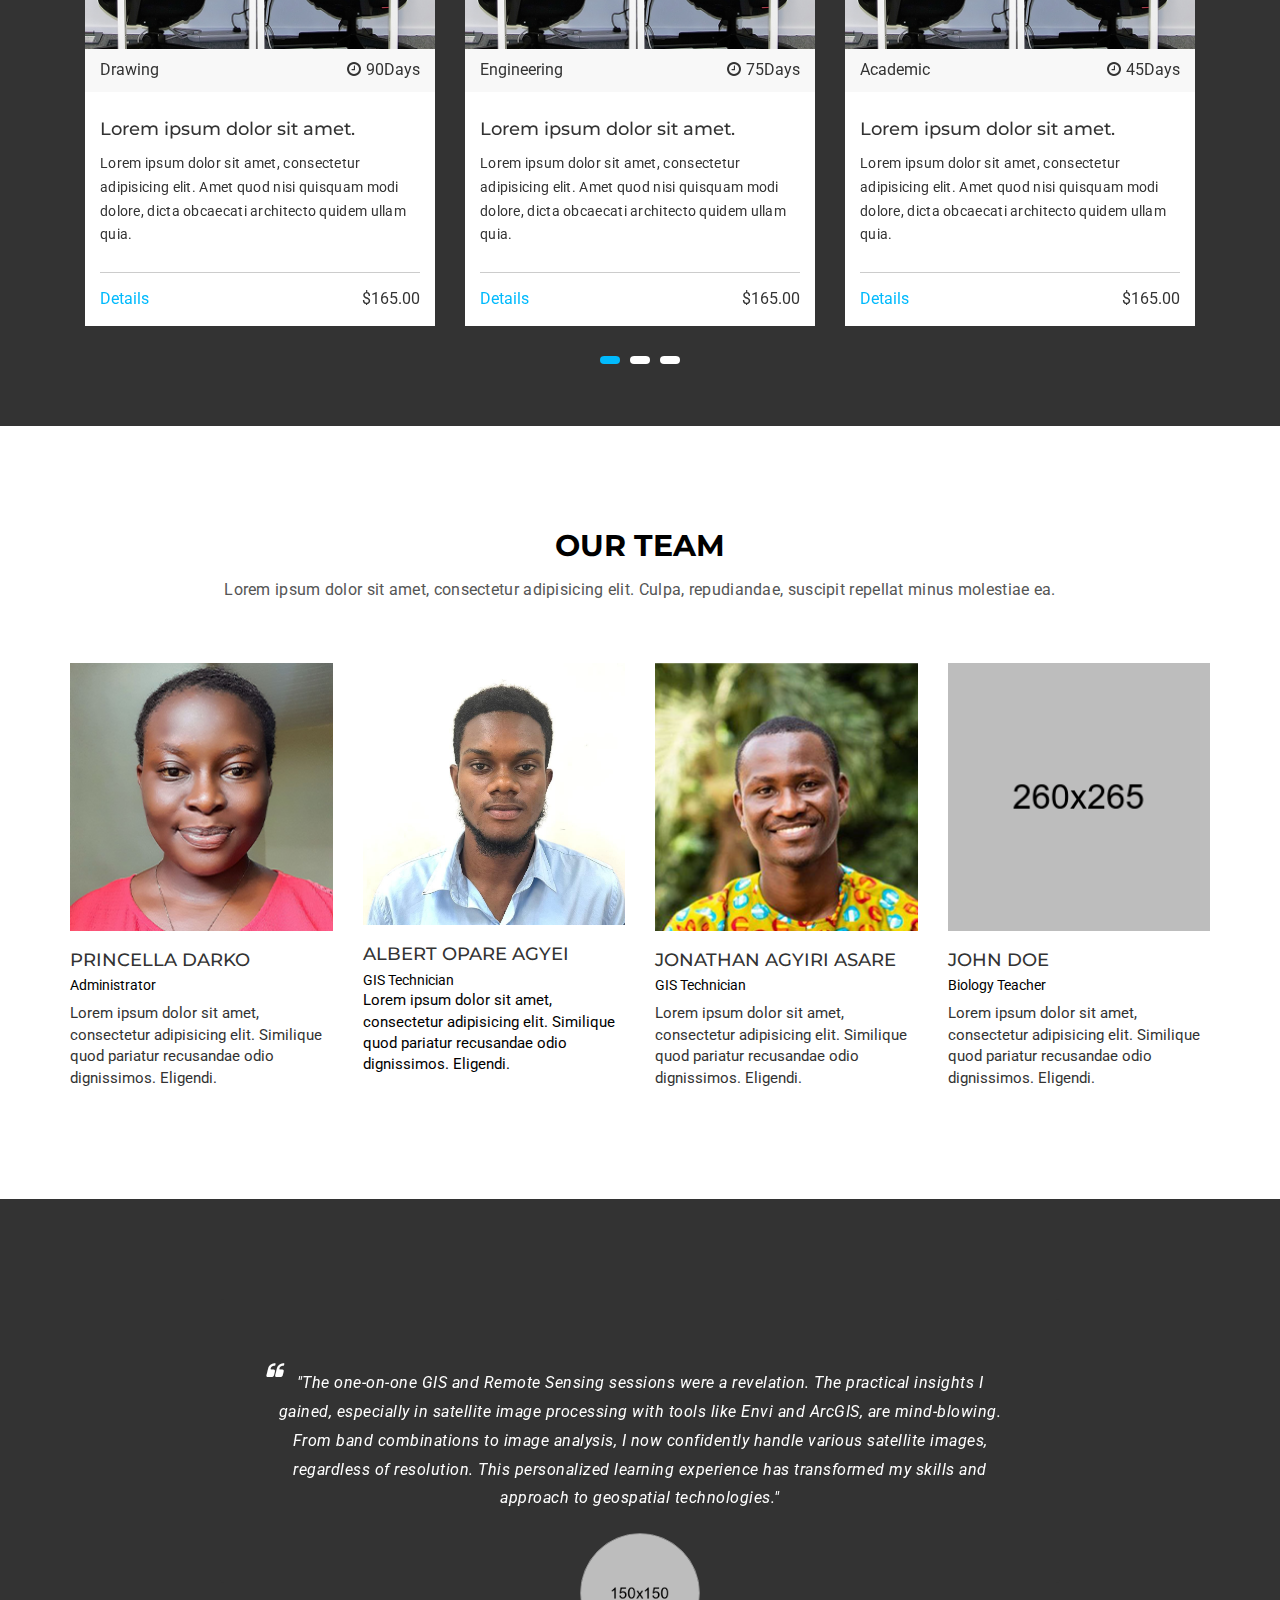
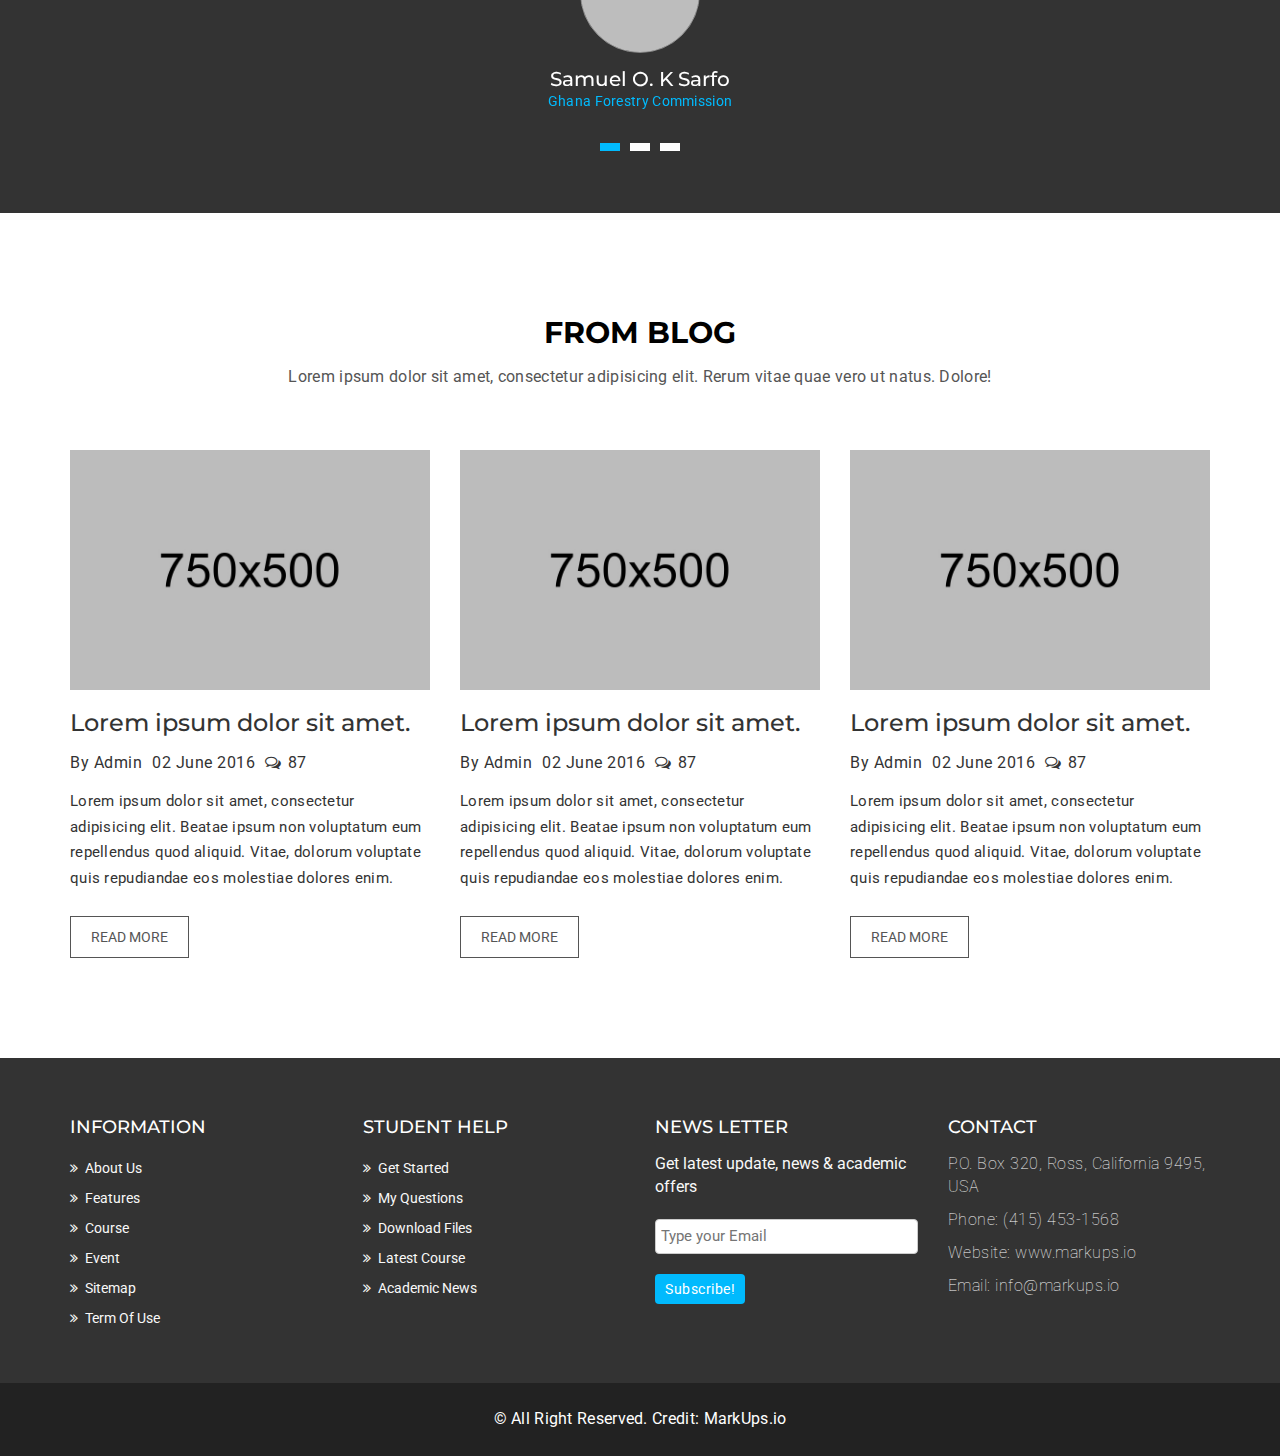
==== commit 63a12aee: "Featured courese" ====
--- a/index.html
+++ b/index.html
@@ -284,8 +284,8 @@
               <div class="col-lg-3 col-md-3 col-sm-3">
                 <div class="mu-abtus-counter-single">
                   <span class="fa fa-book"></span>
-                  <h4 class="counter">568</h4>
-                  <p>Subjects</p>
+                  <h4 class="counter">15</h4>
+                  <p>modules</p>
                 </div>
               </div>
               <!-- End counter item -->
@@ -293,7 +293,7 @@
               <div class="col-lg-3 col-md-3 col-sm-3">
                 <div class="mu-abtus-counter-single">
                   <span class="fa fa-users"></span>
-                  <h4 class="counter">3500</h4>
+                  <h4 class="counter">35</h4>
                   <p>Students</p>
                 </div>
               </div>
@@ -302,8 +302,8 @@
               <div class="col-lg-3 col-md-3 col-sm-3">
                 <div class="mu-abtus-counter-single">
                   <span class="fa fa-flask"></span>
-                  <h4 class="counter">65</h4>
-                  <p>Modern Lab</p>
+                  <h4 class="counter">45</h4>
+                  <p>Classes</p>
                 </div>
               </div>
               <!-- End counter item -->
@@ -311,8 +311,8 @@
               <div class="col-lg-3 col-md-3 col-sm-3">
                 <div class="mu-abtus-counter-single no-border">
                   <span class="fa fa-user-secret"></span>
-                  <h4 class="counter">250</h4>
-                  <p>Teachers</p>
+                  <h4 class="counter">12</h4>
+                  <p>Instructors</p>
                 </div>
               </div>
               <!-- End counter item -->
